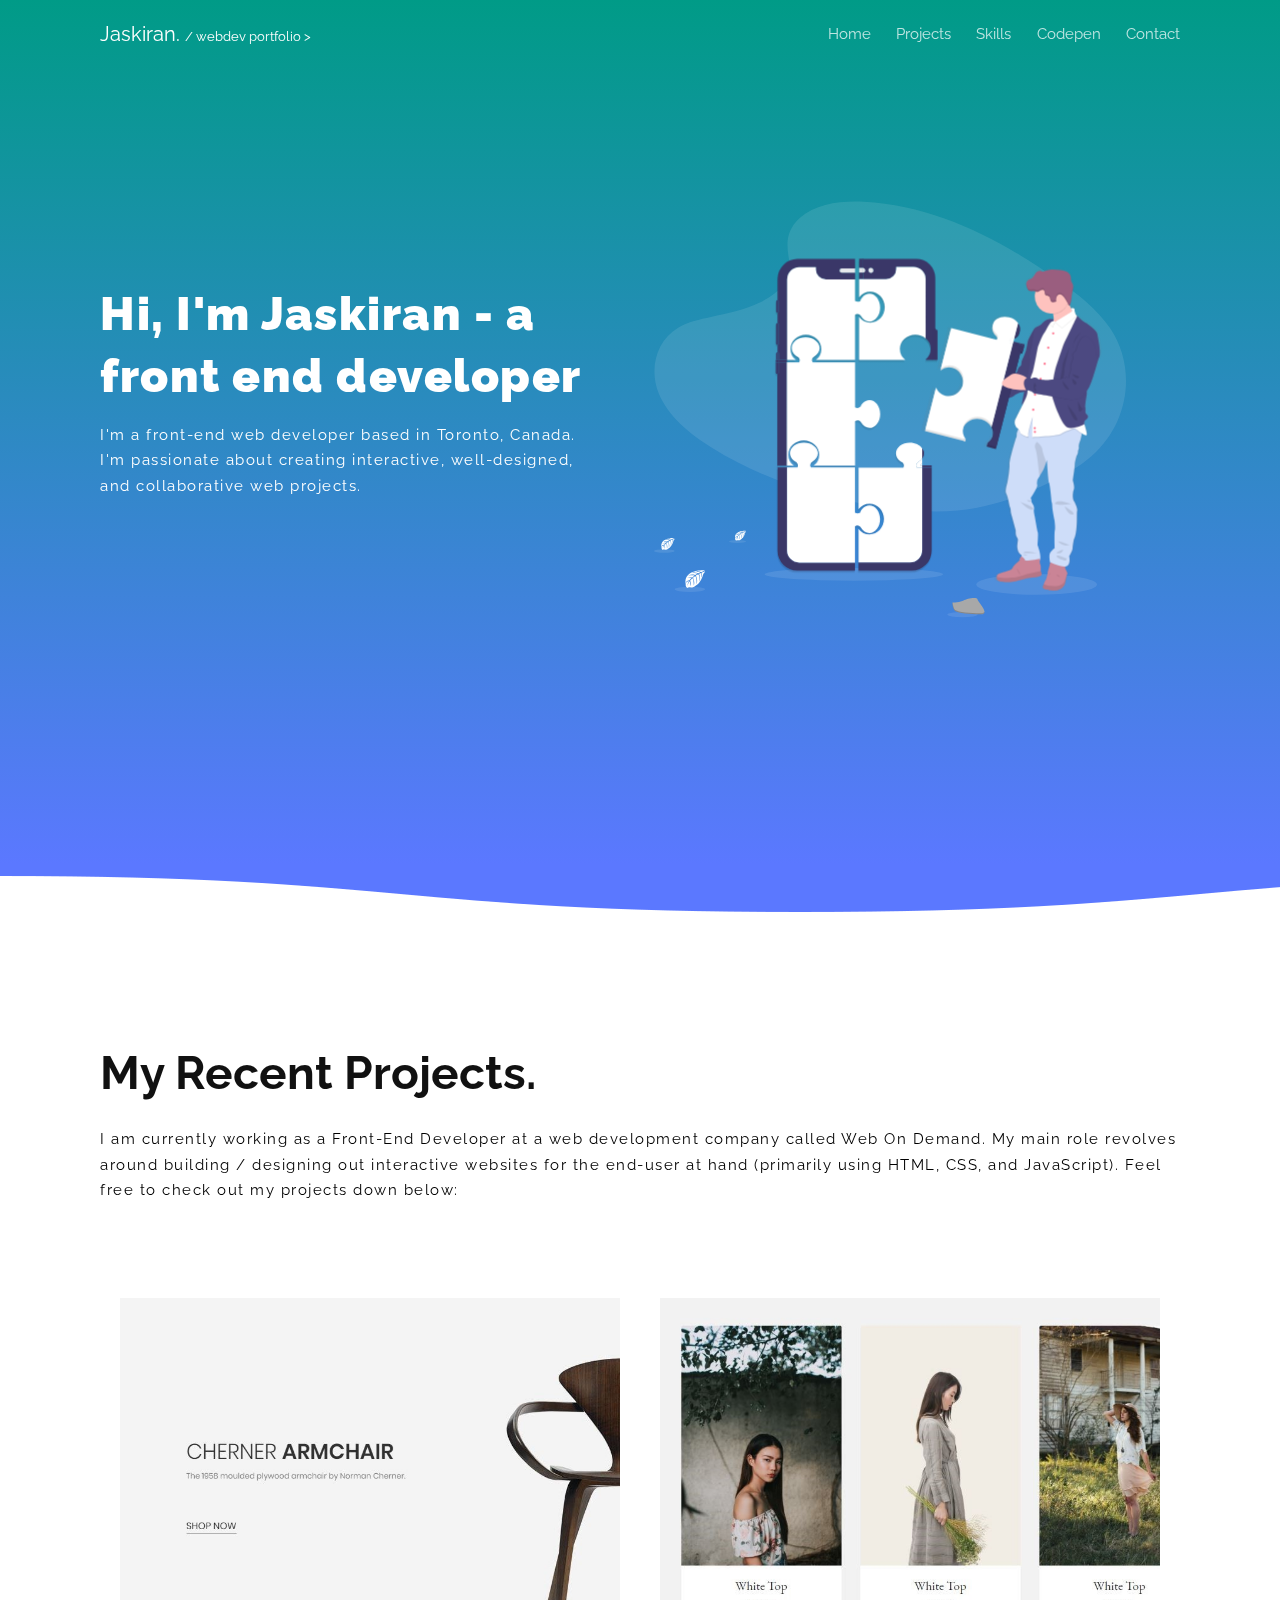
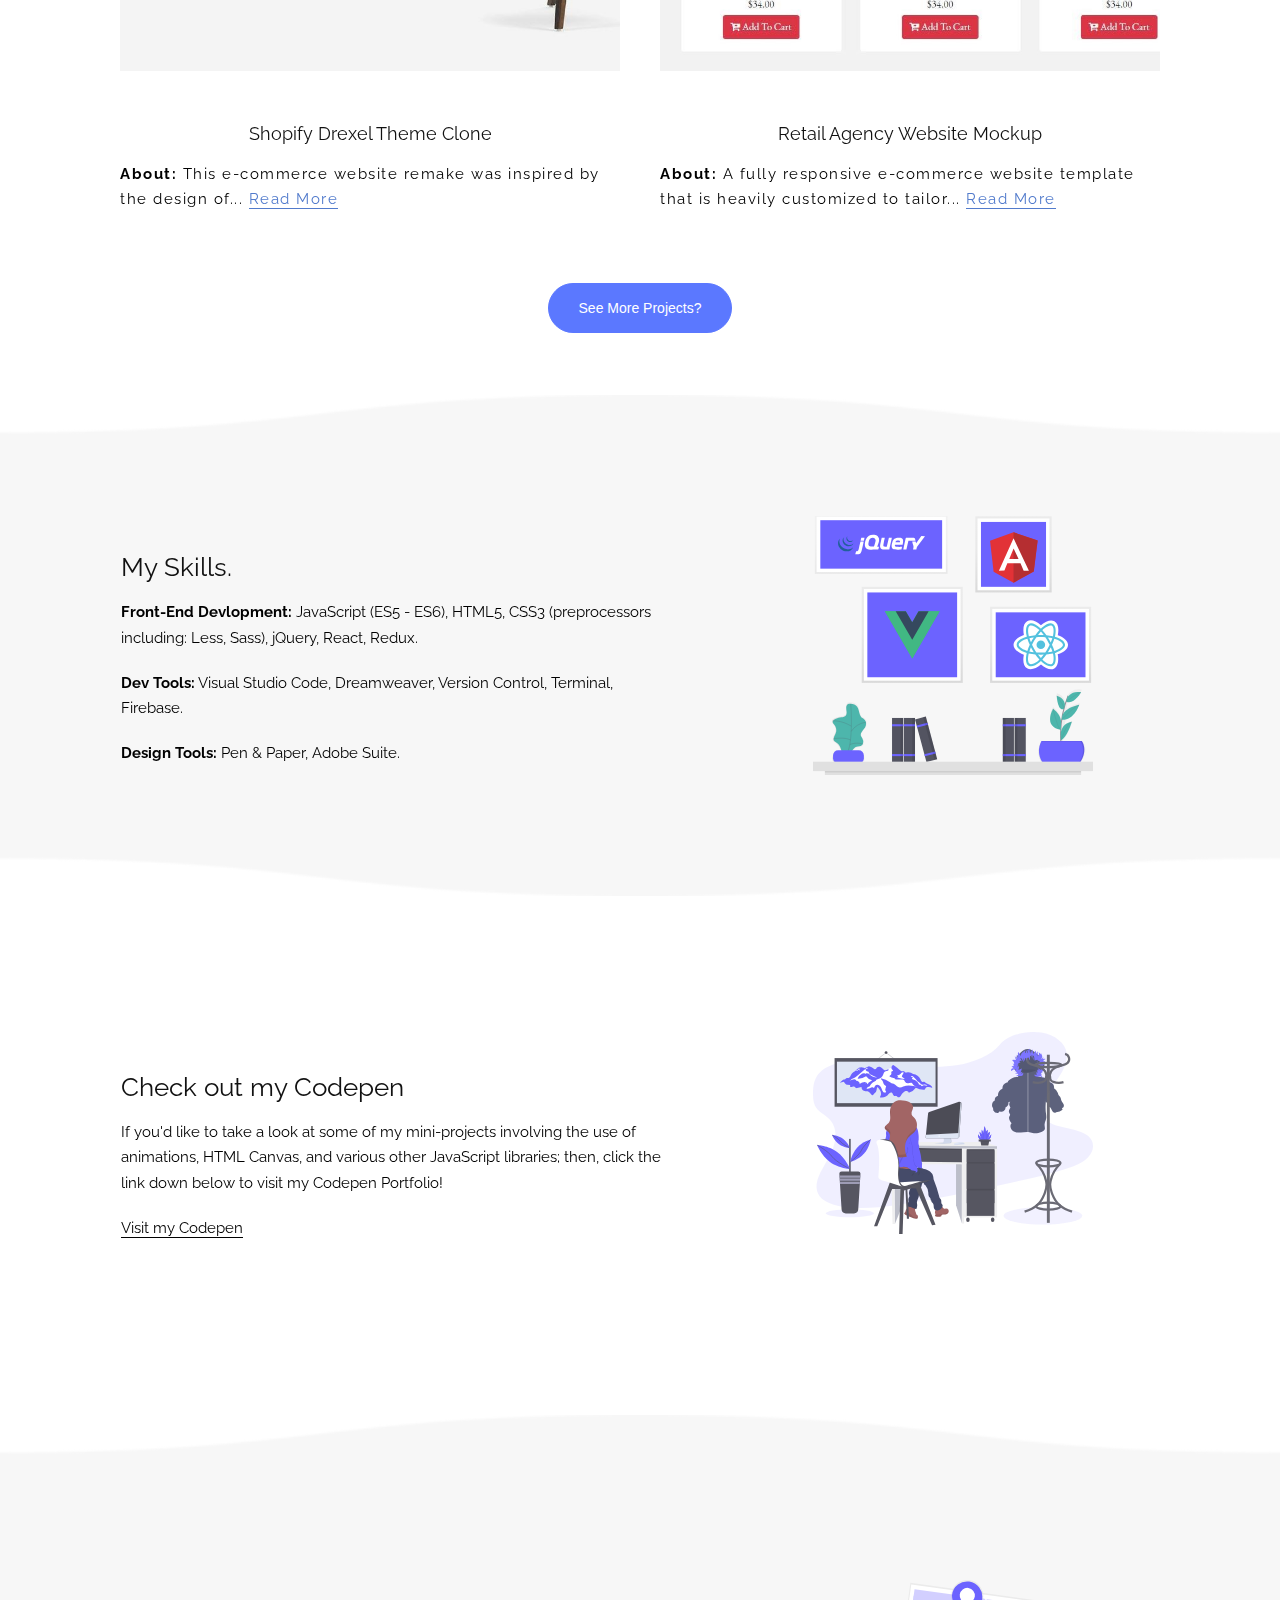
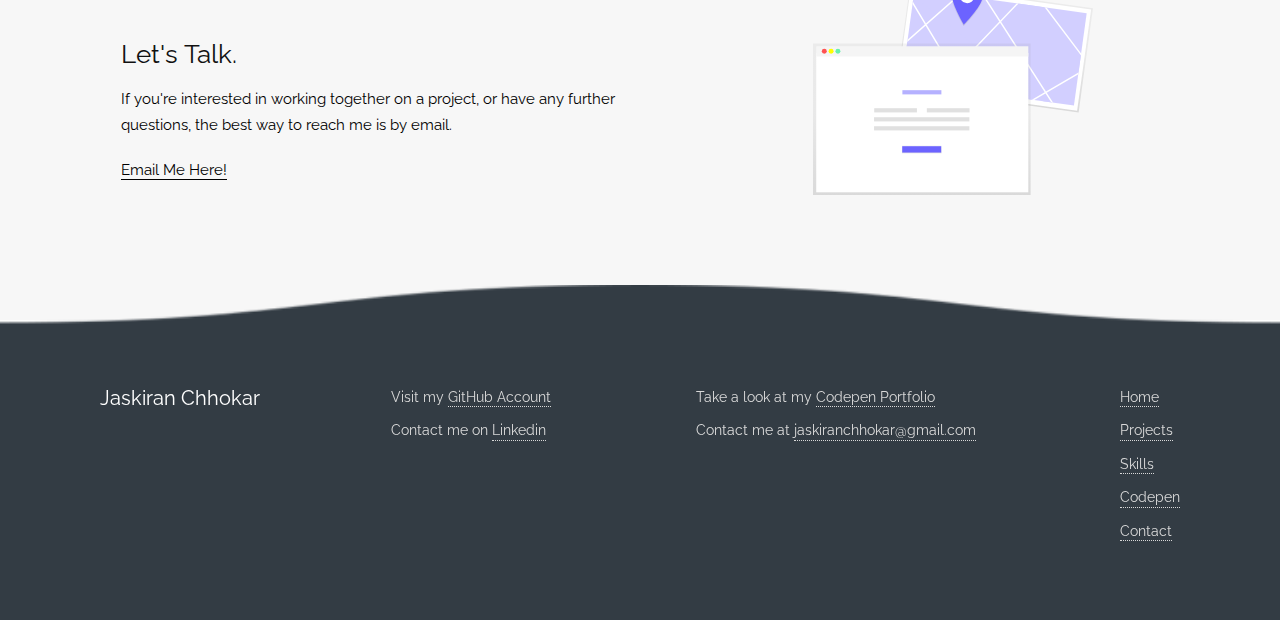
==== index.html @ 2ebe8c6a "Add projects links and cut down content" ====
<!DOCTYPE html>
<html lang='en'>

<head>
	<meta class="utf-8">
	<meta name="viewport" content="width=device-width, initial-scale=1, maximum-scale=1">
	<title>Jaskiran's Front End Portfolio</title>
	<link rel="stylesheet" href="https://use.fontawesome.com/releases/v5.7.2/css/all.css" integrity="sha384-fnmOCqbTlWIlj8LyTjo7mOUStjsKC4pOpQbqyi7RrhN7udi9RwhKkMHpvLbHG9Sr"
	 crossorigin="anonymous">
	<link rel='stylesheet' href='css/style.css' />
</head>

<body>
	<!-- navbar -->
	<div class="navbar navbar--extended">
		<nav class="nav-mobile"></nav>
		<div class="container">
			<div class="navbar-inner">
				<a href="index.html" class="logo">
					Jaskiran.
					<span class="span-header">/ webdev portfolio > </span>
				</a>
				<nav class="navbar-menu">
					<ul>
						<li>
							<a href="#home">Home</a>
						</li>
						<li>
							<a href="#portfolio">Projects</a>
						</li>
						<li>
							<a href="#skills">Skills</a>
						</li>
						<li>
							<a href="#codepen">Codepen</a>
						</li>
						<li>
							<a href="#contact">Contact</a>
						</li>
					</ul>
				</nav>
				<div class="navbar-menu-mob">
					<a href="" id='toggle'>
						<svg role="img" xmlns="http://www.w3.org/2000/svg" viewBox="0 0 448 512">
							<path fill="currentColor" d="M16 132h416c8.837 0 16-7.163 16-16V76c0-8.837-7.163-16-16-16H16C7.163 60 0 67.163 0 76v40c0 8.837 7.163 16 16 16zm0 160h416c8.837 0 16-7.163 16-16v-40c0-8.837-7.163-16-16-16H16c-8.837 0-16 7.163-16 16v40c0 8.837 7.163 16 16 16zm0 160h416c8.837 0 16-7.163 16-16v-40c0-8.837-7.163-16-16-16H16c-8.837 0-16 7.163-16 16v40c0 8.837 7.163 16 16 16z"
							 class=""></path>
						</svg>
					</a>
				</div>
			</div>
		</div>
	</div>
	<!-- header section -->
	<div class="header">
		<div class="waves">
			<div class="wave"></div>
			<div class="wave"></div>
		</div>
		<div id="home" class="about">
			<div class="about-inner">
				<div class="container">
					<div class="content">
						<div class="content-inner" id='navConverter'>
							<h1 id="promo-header" class="about-title">
								<strong>Hi, I'm Jaskiran - a front end developer</strong>
							</h1>
							<p class="about-text">I'm a front-end web developer based in Toronto, Canada. I'm passionate about creating interactive, well-designed,
								and collaborative web projects.
							</p>
							<a href="https://www.linkedin.com/in/jaskiranchhokar/" target="_blank">
								<i class="fab fa-linkedin-in fa-2x linkedin-icon"></i>
							</a>
							<a href="https://github.com/jaskiran-chhokar" target="_blank">
								<i class="fab fa-github fa-2x github-icon"></i>
							</a>
						</div>

						<div id="promo-svg" class="content-inner" style="width: 500px;">
							<svg xmlns="http://www.w3.org/2000/svg" xmlns:xlink="http://www.w3.org/1999/xlink" id="1084a417-9858-42b6-ae26-d97e116abc6c"
							 data-name="Layer 1" width="929.68" height="818.68" viewBox="0 0 929.68 818.68">
								<defs>
									<linearGradient id="ba601b76-5571-4ce0-804a-19bf8cc9a6f6" x1="848.51" y1="309.8" x2="848.51" y2="277.87" gradientUnits="userSpaceOnUse">
										<stop offset="0" stop-color="gray" stop-opacity="0.25" />
										<stop offset="0.54" stop-color="gray" stop-opacity="0.12" />
										<stop offset="1" stop-color="gray" stop-opacity="0.1" />
									</linearGradient>
									<linearGradient id="c11e9009-8f69-4c13-bf2f-5e6c7aa88e08" x1="839.07" y1="807.44" x2="839.07" y2="171.94" xlink:href="#ba601b76-5571-4ce0-804a-19bf8cc9a6f6"
									/>
								</defs>
								<ellipse cx="753.62" cy="754.32" rx="118.88" ry="20.45" fill="#ffffff" opacity="0.1" />
								<ellipse cx="393.68" cy="734.32" rx="176" ry="12.45" fill="#ffffff" opacity="0.1" />
								<path d="M422.79,72.67c31.52-28.09,81-33.81,126-31.57,141.44,7,269.11,75.31,379.55,152.54,40,28,79.34,58.09,105.29,96.6,52.83,78.38,37.16,187-36.3,251.53-25,22-55.29,38.81-86.4,53.74-55.3,26.55-115,47.86-177.74,53.92-44.76,4.33-90.08.81-134.58-5.22C474.29,627.35,352.26,590.06,250,526.27c-44.86-28-87.15-62.76-105.64-108s-6.65-102.62,39.15-129.41c19-11.08,41.6-16.08,63.78-20.78,32.64-6.92,65.81-13.74,95.27-27.8C373,225.74,409,197.65,403,165.51,396.5,131,391.31,100.72,422.79,72.67Z"
								 transform="translate(-135.16 -40.66)" fill="#ffffff" opacity="0.1" />
								<line x1="164" y1="176.91" x2="156.47" y2="176.91" fill="#ffffff" />
								<g opacity="0.1">
									<path d="M541.81,687c3.84,6.53,9.86,10.74,16.64,10.74,11.58,0,21-12.27,21-27.42S570,643,558.45,643c-5.45,0-10.42,2.72-14.15,7.19a27.09,27.09,0,0,0-3.57,5.59l-.2,1.19s-4.47,3.82-10.56.31V568.46H443.25a7,7,0,0,1-1.05-6.54,8.36,8.36,0,0,1,3.91-4.77c6.53-3.84,10.75-9.86,10.75-16.64,0-11.58-12.28-21-27.42-21s-27.42,9.39-27.42,21c0,5.45,2.73,10.43,7.2,14.16a27.25,27.25,0,0,0,5.58,3.56l.12.2a8.53,8.53,0,0,1,1.67,10H377.48V732.91a39,39,0,0,0,39,39H530V684.63a6.91,6.91,0,0,1,7.07-1.5A8.28,8.28,0,0,1,541.81,687Z"
									 transform="translate(-135.16 -40.66)" />
									<path d="M395.86,565h13.58a27.41,27.41,0,0,1-10.71-21.51c0-15.59,13.6-28.22,30.37-28.22s30.38,12.63,30.38,28.22A27.41,27.41,0,0,1,448.77,565h81.4V477.37a7,7,0,0,1,7.07-1.5,8.33,8.33,0,0,1,4.78,3.91c3.83,6.53,9.85,10.74,16.64,10.74,11.58,0,21-12.27,21-27.41s-9.38-27.42-21-27.42c-5.46,0-10.43,2.73-14.16,7.19a27.63,27.63,0,0,0-3.57,5.59l-.19.12A8.54,8.54,0,0,1,530.17,450V361.2H446.68a7,7,0,0,1-1.05-6.54,8.31,8.31,0,0,1,3.91-4.77c6.53-3.83,10.74-9.86,10.74-16.64,0-11.58-12.27-21-27.41-21s-27.42,9.39-27.42,21c0,5.46,2.73,10.43,7.19,14.16a27.63,27.63,0,0,0,5.59,3.57l.12.19a8.53,8.53,0,0,1,1.67,10H395.86v-4.5H413.7A27.4,27.4,0,0,1,403,335.2c0-15.59,13.6-28.23,30.38-28.23s30.37,12.64,30.37,28.23A27.4,27.4,0,0,1,453,356.7h77.1V268a6.94,6.94,0,0,1,7.08-1.5,8.34,8.34,0,0,1,4.77,3.91c3.83,6.53,9.86,10.74,16.64,10.74,11.58,0,21-12.27,21-27.42s-9.38-27.41-21-27.41c-5.46,0-10.43,2.72-14.16,7.19a27.09,27.09,0,0,0-3.57,5.59l-.19,1.19s-4.47,3.82-10.57.31V157.87H416.63a39,39,0,0,0-39,39v42.22h-.59a2.29,2.29,0,0,0-2.29,2.29v20a2.3,2.3,0,0,0,2.29,2.29h.59v20.42h-.77a2.3,2.3,0,0,0-2.3,2.29v38.19a2.3,2.3,0,0,0,2.3,2.29h.77v15H377a2.29,2.29,0,0,0-2.29,2.29v12.3h-.5v25.92a2.28,2.28,0,0,0,2.29,2.29h.68V565Z"
									 transform="translate(-135.16 -40.66)" />
									<path d="M692.59,299.5a2.3,2.3,0,0,0-2.29-2.3h-1.38v-2.51h-.75V194.94a37.49,37.49,0,0,0-37.5-37.5H538.17v76a27.75,27.75,0,0,1,22-11.05c15.71,0,28.45,13.61,28.45,30.39s-12.74,30.39-28.45,30.39a27.73,27.73,0,0,1-22-11.05v84.33h91a27.47,27.47,0,0,1-10.69-21.53c0-15.61,13.57-28.26,30.32-28.26A31.45,31.45,0,0,1,669.17,314a26.72,26.72,0,0,1,0,41.75v.67h19.75v-.07h3.67Z"
									 transform="translate(-135.16 -40.66)" />
									<path d="M662.38,560.51v-10h0a19,19,0,0,0,1.13-1.87,16.66,16.66,0,0,0,2.06-7.95,16.37,16.37,0,0,0-.94-5.44,18,18,0,0,0-2.25-4.38h0c-4.61-6.63-13.72-11.15-24.22-11.15-15.15,0-27.42,9.39-27.42,21,0,5.46,2.73,10.43,7.19,14.16a27.63,27.63,0,0,0,5.59,3.57l.12.19a8.54,8.54,0,0,1,1.67,10H537.09v82a27.41,27.41,0,0,1,21.77-11c15.59,0,28.22,13.6,28.22,30.37s-12.63,30.38-28.22,30.38a27.41,27.41,0,0,1-21.77-11v66.19H638.32a24.06,24.06,0,0,0,24.06-24V568.67h0v162.8a24.06,24.06,0,0,1-24.06,24.06H537.09v16h105a39,39,0,0,0,39-39V568.67h0v-4.3H662.38Z"
									 transform="translate(-135.16 -40.66)" />
								</g>
								<path d="M421.25,751.86a24.06,24.06,0,0,1-24.06-24.06V564.46H378.48V728.91a39,39,0,0,0,39,39H531v-16Z" transform="translate(-135.16 -40.66)"
								 fill="#3a3768" />
								<path d="M538,679.13a8.28,8.28,0,0,1,4.77,3.91c3.84,6.53,9.86,10.74,16.64,10.74,11.58,0,21-12.27,21-27.42S571,639,559.45,639c-5.45,0-10.42,2.72-14.15,7.19a27.09,27.09,0,0,0-3.57,5.59l-.2,1.19s-4.47,3.82-10.56.31V564.46H444.25a7,7,0,0,1-1.05-6.54,8.36,8.36,0,0,1,3.91-4.77c6.53-3.84,10.75-9.86,10.75-16.64,0-11.58-12.28-21-27.42-21s-27.42,9.39-27.42,21c0,5.45,2.73,10.43,7.2,14.16a27.25,27.25,0,0,0,5.58,3.56l.12.2a8.53,8.53,0,0,1,1.67,10h-20.4V727.8a24.06,24.06,0,0,0,24.06,24.06H531V680.63A6.91,6.91,0,0,1,538,679.13Z"
								 transform="translate(-135.16 -40.66)" fill="#ffffff" />
								<rect x="240.02" y="311.71" width="2.97" height="4.84" fill="#3a3768" />
								<rect x="245.47" y="311.71" width="16.23" height="4.84" fill="#3a3768" />
								<rect x="242.99" y="311.71" width="2.48" height="4.84" fill="#3a3768" />
								<path d="M537.09,566.33" transform="translate(-135.16 -40.66)" fill="#ffffff" />
								<path d="M377.47,380.58h.68V357.2h-3v21.09A2.28,2.28,0,0,0,377.47,380.58Z" transform="translate(-135.16 -40.66)" fill="#3a3768"
								/>
								<path d="M396.86,357.2H380.63v21.09a2.29,2.29,0,0,1-2.3,2.29h-.18V561h18.71Z" transform="translate(-135.16 -40.66)" fill="#3a3768"
								/>
								<path d="M378.15,380.58h.18a2.29,2.29,0,0,0,2.3-2.29V357.2h-2.48Z" transform="translate(-135.16 -40.66)" fill="#3a3768" />
								<path d="M399.73,539.45c0-15.59,13.6-28.22,30.37-28.22s30.38,12.63,30.38,28.22A27.41,27.41,0,0,1,449.77,561h81.4V473.37a7,7,0,0,1,7.07-1.5,8.33,8.33,0,0,1,4.78,3.91c3.83,6.53,9.85,10.74,16.64,10.74,11.58,0,21-12.27,21-27.41s-9.38-27.42-21-27.42c-5.46,0-10.43,2.73-14.16,7.19a27.63,27.63,0,0,0-3.57,5.59l-.19.12A8.54,8.54,0,0,1,531.17,446V357.2H447.68a7,7,0,0,1-1.05-6.54,8.31,8.31,0,0,1,3.91-4.77c6.53-3.83,10.74-9.86,10.74-16.64,0-11.58-12.27-21-27.41-21s-27.42,9.39-27.42,21c0,5.46,2.73,10.43,7.19,14.16a27.63,27.63,0,0,0,5.59,3.57l.12.19a8.53,8.53,0,0,1,1.67,10H396.86V561h13.58A27.41,27.41,0,0,1,399.73,539.45Z"
								 transform="translate(-135.16 -40.66)" fill="#ffffff" />
								<path d="M381.13,339.74a2.29,2.29,0,0,0-2.3-2.29h-.18v14.92h2.48Z" transform="translate(-135.16 -40.66)" fill="#3a3768" />
								<path d="M378.56,235.07h-.5a2.29,2.29,0,0,0-2.29,2.29v20a2.3,2.3,0,0,0,2.29,2.29h.59V235.08Z" transform="translate(-135.16 -40.66)"
								 fill="#3a3768" />
								<path d="M377.88,280.05a2.3,2.3,0,0,0-2.3,2.29v38.19a2.3,2.3,0,0,0,2.3,2.29h.77V280.05Z" transform="translate(-135.16 -40.66)"
								 fill="#3a3768" />
								<path d="M378.65,337.78H378a2.29,2.29,0,0,0-2.29,2.29V352.7h3Z" transform="translate(-135.16 -40.66)" fill="#3a3768" />
								<path d="M378.65,192.86v42.22a2.28,2.28,0,0,1,2.2,2.28v20a2.29,2.29,0,0,1-2.2,2.28v20.42H379a2.29,2.29,0,0,1,2.29,2.29v38.19a2.29,2.29,0,0,1-2.29,2.29h-.37v15h.18a2.3,2.3,0,0,1,2.3,2.29V352.7h16.23V194a24.06,24.06,0,0,1,24.05-24.06H454v4.18a19.81,19.81,0,0,0,19.81,19.81h57.37V180.85H504.77A3.89,3.89,0,0,1,500.9,177v-.84a3.88,3.88,0,0,1,3.87-3.87h26.36V153.87H417.63A39,39,0,0,0,378.65,192.86Z"
								 transform="translate(-135.16 -40.66)" fill="#3a3768" />
								<path d="M380.85,257.35v-20a2.28,2.28,0,0,0-2.2-2.28v24.55A2.29,2.29,0,0,0,380.85,257.35Z" transform="translate(-135.16 -40.66)"
								 fill="#3a3768" />
								<path d="M381.31,320.53V282.34a2.29,2.29,0,0,0-2.29-2.29h-.37v42.77H379A2.29,2.29,0,0,0,381.31,320.53Z" transform="translate(-135.16 -40.66)"
								 fill="#3a3768" />
								<path d="M404,331.2c0-15.59,13.6-28.23,30.38-28.23s30.37,12.64,30.37,28.23A27.4,27.4,0,0,1,454,352.7h77.1V264a6.94,6.94,0,0,1,7.08-1.5,8.34,8.34,0,0,1,4.77,3.91c3.83,6.53,9.86,10.74,16.64,10.74,11.58,0,21-12.27,21-27.42s-9.38-27.41-21-27.41c-5.46,0-10.43,2.72-14.16,7.19a27.09,27.09,0,0,0-3.57,5.59l-.19,1.19s-4.47,3.82-10.57.31V193.9H473.76A19.81,19.81,0,0,1,454,174.09v-4.18H421.41A24.06,24.06,0,0,0,397.36,194V352.7H414.7A27.4,27.4,0,0,1,404,331.2Z"
								 transform="translate(-135.16 -40.66)" fill="#ffffff" />
								<path d="M504.77,172.26a3.88,3.88,0,0,0-3.87,3.87V177a3.89,3.89,0,0,0,3.87,3.88h26.36v-8.59Z" transform="translate(-135.16 -40.66)"
								 fill="#e6e8ec" />
								<path d="M683.17,293.08v59.36h6.75V290.69h-3.65C684.56,290.69,683.17,291.76,683.17,293.08Z" transform="translate(-135.16 -40.66)"
								 fill="#3a3768" />
								<rect x="404.01" y="112.78" width="8" height="18" fill="#3a3768" />
								<rect x="404.01" y="139.78" width="8" height="13" fill="#3a3768" />
								<rect x="404.01" y="130.78" width="8" height="9" fill="#e6e8ec" />
								<path d="M691.3,293.2h-1.88v59.17h4.17V295.5A2.3,2.3,0,0,0,691.3,293.2Z" transform="translate(-135.16 -40.66)" fill="#3a3768"
								/>
								<path d="M547.16,171.44c2.13.48,4,4.36,4,4.36v.84s-1.88,3.87-4,3.8h0v13h45.19a19.82,19.82,0,0,0,19.81-19.82v-4.18h34a24.05,24.05,0,0,1,24,24.05V310a26.72,26.72,0,0,1,0,41.75v.67h14V293.73a.29.29,0,0,1,.3-.29h4.7V190.94a37.49,37.49,0,0,0-37.5-37.5H546.17v18Zm15.14-.09a4.87,4.87,0,1,1-4.87,4.87A4.87,4.87,0,0,1,562.3,171.35Z"
								 transform="translate(-135.16 -40.66)" fill="#3a3768" />
								<path d="M561.12,218.38c15.71,0,28.45,13.61,28.45,30.39s-12.74,30.39-28.45,30.39a27.73,27.73,0,0,1-22-11.05v84.33h91a27.47,27.47,0,0,1-10.69-21.53c0-15.61,13.57-28.26,30.32-28.26A31.45,31.45,0,0,1,670.17,310V193.49a24.05,24.05,0,0,0-24-24.05h-34v4.18a19.82,19.82,0,0,1-19.81,19.82H539.17v36A27.75,27.75,0,0,1,561.12,218.38Z"
								 transform="translate(-135.16 -40.66)" fill="#ffffff" />
								<path d="M547.16,180.44a4,4,0,0,0,4-3.8v-.84a5,5,0,0,0-4-4.36h-1v9Z" transform="translate(-135.16 -40.66)" fill="#e6e8ec"
								/>
								<circle cx="562.3" cy="176.22" r="4.87" transform="translate(-156.13 51.69) rotate(-9.22)" fill="#e6e8ec" />
								<path d="M663.38,556.51v-10a16.71,16.71,0,0,0,0-19.64Z" transform="translate(-135.16 -40.66)" fill="#3a3768" />
								<rect x="528.22" y="519.71" width="18.71" height="4.3" fill="#3a3768" />
								<path d="M655.83,553.35a8.34,8.34,0,0,0-3.91,4.77,7,7,0,0,0,1.05,6.55h10.41v-4.3h-4a30,30,0,0,0,4-3.86v-10A23.68,23.68,0,0,1,655.83,553.35Z"
								 transform="translate(-135.16 -40.66)" fill="#ffffff" />
								<path d="M659.36,560.37h4v-3.86A30,30,0,0,1,659.36,560.37Z" transform="translate(-135.16 -40.66)" fill="#ffffff" />
								<path d="M666.57,536.71a17.07,17.07,0,0,0-3.19-9.82v19.63A17.11,17.11,0,0,0,666.57,536.71Z" transform="translate(-135.16 -40.66)"
								 fill="#3a3768" />
								<path d="M682.09,564.67V728.58a39,39,0,0,1-39,39h-105v-16H639.32a24.06,24.06,0,0,0,24.06-24.06V564.67Z" transform="translate(-135.16 -40.66)"
								 fill="#3a3768" />
								<path d="M651.92,558.12a8.34,8.34,0,0,1,3.91-4.77,23.68,23.68,0,0,0,7.55-6.83V526.89c-4.61-6.63-13.72-11.15-24.22-11.15-15.15,0-27.42,9.39-27.42,21,0,5.46,2.73,10.43,7.19,14.16a27.63,27.63,0,0,0,5.59,3.57l.12.19a8.54,8.54,0,0,1,1.67,10H538.09v82a27.41,27.41,0,0,1,21.77-11c15.59,0,28.22,13.6,28.22,30.37s-12.63,30.38-28.22,30.38a27.41,27.41,0,0,1-21.77-11v66.19H639.32a24.06,24.06,0,0,0,24.06-24V564.67H653A7,7,0,0,1,651.92,558.12Z"
								 transform="translate(-135.16 -40.66)" fill="#ffffff" />
								<path d="M842.18,309.8c5.58-2.51,9.71-6.74,11.12-12.16a15.35,15.35,0,0,0,.38-2,17.83,17.83,0,0,0,.64-1.91c1.41-5.44-.14-11.07-3.82-15.88l-7.31,28h0Z"
								 transform="translate(-135.16 -40.66)" fill="url(#ba601b76-5571-4ce0-804a-19bf8cc9a6f6)" />
								<path d="M1010.92,299.29c-1.14-6.69-22.26-21.18-22.26-21.18s-9.33-5-14.27-10.78c-3.16-3.68-4.15-3.64-4.45-3.14a1.5,1.5,0,0,0-.68-.23c-.2-.14-.39-.27-.57-.42l0,0a1.35,1.35,0,0,0-.79-1.37c-.24-.14-.48-.32-.72-.49-1.6-2.69-2.17-6.5-2.36-9.82-.24-4.19-5-3.14-6.63-2.67-1.12-2.1-2.21-4.28-3.24-6.46a11.85,11.85,0,0,0,1.13-2.25c2.94-6.39,2.3-13.72,3.58-20.48.92-4.89,2.84-10,2.46-14.76,0-.11,0-.23,0-.35,0,0,0,.05,0,.07a12.65,12.65,0,0,0-.81-3.48c-.85-2.14-2.33-4-3-6.21-1.07-3.23-.39-6.79-1.28-10.06-1.11-4.14-4.61-7.34-8.57-9.17s-8.37-2.46-12.71-3c-10.85-1.36-22.38-2.17-32.28,2.39a5.8,5.8,0,0,1-3,.81,9.21,9.21,0,0,1-2.74-1.27c-2.66-1.32-6-.48-8.38,1.28s-4,4.3-5.57,6.76-3.29,5-5.75,6.61c-2.89,1.93-6.71,2.58-9,5.18a8.37,8.37,0,0,0-1.86,4.32s0-.05,0-.07a5.46,5.46,0,0,0,0,.57c0,.15,0,.31,0,.46s0,.25,0,.37c0,.43,0,.85,0,1.27a27.3,27.3,0,0,0,1.93,7.1,9.88,9.88,0,0,0,2.62,4.46c3.48,2.83,9,.16,13.2,1.74.37.13.72.3,1.07.46,0,.16-.11.32-.16.49a33.19,33.19,0,0,0-1.35,9.41c0,18.78,15.59,34,34.82,34,.72,0,1.43,0,2.14-.08.1.37.21.75.3,1.11a36.87,36.87,0,0,1,1,12.72l-.21-1.86a9.22,9.22,0,0,0-1.45-.55,12.94,12.94,0,0,0-4.32-.66c-4.73-.06-11.85,1.84-19.45,11.06,0,0-9.7,5.39-12.55,6.69a1.34,1.34,0,0,0-.53.6l0,0S871.26,308,869.92,315.45s-3,16-3,16-3.24,9.66-5.33,13.94-4,8.36-4.18,10.22.76,5.94-3.24,8.54-5,9.66-5,9.66-2,1.88-4.83,4.26h-.1L854.69,338l1.87.47a2.4,2.4,0,0,0,2.46-.84,2.23,2.23,0,0,0,.41-.83l2.11-8.12.85-3.23.17-.66,1.23-4.71-4.16-1-4.87-1.21L841,314.4l1.2-4.6h0l1-3.9h0l6.29-24.14h0l1-3.89c-4-5.18-10.37-9.39-18.2-11.34-15.1-3.75-29.72,2.35-32.66,13.62a15.35,15.35,0,0,0-.39,2,14.59,14.59,0,0,0-.63,1.9,16.08,16.08,0,0,0-.4,6q.06.49.15,1a20.58,20.58,0,0,0,3.83,8.57,27.32,27.32,0,0,0,4.67,4.85l.07.22a9.13,9.13,0,0,1,1.31,4c0,.2,0,.41,0,.62a9.2,9.2,0,0,1-1.2,1.68l-92.26-22.93-1,3.89h0L693,371.8h0a30.12,30.12,0,0,1,9-4.75,29.32,29.32,0,0,1,3.9-1l.47-.08a27.87,27.87,0,0,1,11.18.46c11.66,2.9,19.72,12.83,21.22,24.51a29.81,29.81,0,0,1,.25,4.45,31.36,31.36,0,0,1-.6,5.65c-5,15.18-20.36,24.35-35.28,20.64a28,28,0,0,1-18.9-16.15l-1,3.9h0L661.8,491.38l81.71,20.32h0l.88-3.93.13,0a27.15,27.15,0,0,1-5.64-21.62c0-.13.08-.25.13-.38.1-.29.21-.57.32-.85a27.55,27.55,0,0,1,2-3.95c.4-.65.82-1.28,1.27-1.89q.42-.57.87-1.11a28.41,28.41,0,0,1,4.89-4.66l.58-.42c.66-.47,1.34-.92,2-1.34.41-.24.83-.48,1.25-.7a32.43,32.43,0,0,1,15.72-3.75,34.51,34.51,0,0,1,7.8,1A32.34,32.34,0,0,1,795,481.51a29.23,29.23,0,0,1,1.64,2.8,27.38,27.38,0,0,1,2.83,9.14,25.89,25.89,0,0,1-.2,7.65,27.22,27.22,0,0,1-10.58,13.69l-1,3.76.11,0-.15.11-1,3.75,18.66,4.64L831.74,426c7.13-.83,10.78-4,10.78-4.46s8.57-5.21,13.32-6.51c2.36-.64,5.09-1.1,7.26-1.56-2.56,12.71-5,25-4.78,25.72.07.28.53-.16,1.23-1.12a5.4,5.4,0,0,0-.09,1.12c0,.19.27.05.62-.34l-.05.24s-14.84,28.71-16,32,.28,11.71,4.85,14.5a9.78,9.78,0,0,1,2.34,2.07l-.54,1.07c-1.7,3.45-3.21,7.29-2.94,9.68a13.11,13.11,0,0,1-2,8.64s-12.85,39.71-12.56,51.14-4.57,36.51-4.57,36.51-5.28,16.16-2.14,20.76,6.71,24.67,6.71,24.67,2.43,4.6,2.28,8.5,2.29,11,2.29,11l8,28.84s-.86,7.67,2.14,13.1,2.71,3.76,1.28,13.24,1.72,18.25,6.85,21c2,1.08,2.1,2.73,1.48,4.34l0,0c-1.31-.51-2.4,2.2-3.05,4.39l-.66.63.44.11c-.28,1-.44,1.84-.44,1.84s-13.41,11.15-14.27,15.19-10.28,6.13-10.28,6.13-14.27,3.9-18,5.85a6.8,6.8,0,0,0-3.94,5.41,14.84,14.84,0,0,0,.52,5.46c1.42,5.71,21.4,6.27,31,4.74s29.39-7.11,29.39-7.11,20.84-2,27-4.46,1.28-8.92,1.28-8.92,0-.21,0-.6c.15-2.33.58-10.78-.9-13-1.11-1.72-1.08-6-.92-8.72,4.17-7.5-4.78-30-4.78-30s1.71-22,.57-25.22-6-30.52-6-30.52-3-12.4-1.85-14.49-.72-8.09-.72-8.09S877,632.1,877.44,630s-1.43-5.85-1.43-5.85,14.56-21.74,13.27-25.78.58-10.59.58-10.59,1.83-3.08,4-6.77c2.7-4.52,6-9.93,7.08-11.62,1.4-2.15,4.77-11.3,6.65-16.57.8-2.24,1.34-3.78,1.34-3.78s2.28,41,4.28,45.15,5,37.21,5,37.21a22.62,22.62,0,0,1,1.43,9.2c-.28,5.15,4.57,27.59,4.57,27.59s2.14,15.88.71,20.06-.28,35-.28,35-7.85,6-9.85,10.59.28,17.14.28,17.14l.92.43a26.43,26.43,0,0,0-1.63,5.42c-.28,2.65-4.57,14.64-4.14,16.31s-1.85,6.83-2.14,9.47-3.85,6.55-4.14,7.95a34.11,34.11,0,0,1-1.57,3.67,35,35,0,0,0-1.85,5.66c-1.43,5.86,15.55,6.83,15.55,6.83,25.12,4.6,29.69-14.21,29.69-14.21s3.14-16.72,4.28-18a2,2,0,0,0,.19-1.59h0a21.2,21.2,0,0,0-3.62-7.87c-.8-.93-.85-3.32-.72-5.46a12.62,12.62,0,0,0,2.15-.4c10.13-2.92,6-19.79,6-19.79s6.85-11.14,6.85-15.46,2.43-17.56,2.43-17.56c8.71-15.61,5.28-53.51,6.71-56.58s-3-14.49-6.57-19.65-2.14-19.09,0-23.13-2.14-18-2.14-18,4.14-27,4-31.22,3.57-16.58,3.57-16.58,3.71-6.41,2.85-8.36,2.85-7,1.86-9.2.85-9.06,2.71-13.1c.95-2.07,2.13-7.77,3-12.84.1-.56.2-1.12.29-1.67,4.16,2.63,8,4.59,9.36,4.06,2.55-1-1.51-14-4.29-22.1.48-.36.68-.63.48-.75-1.71-1.12.19-6.14.19-6.14,10.09-5.94,6.66-10.4,3.43-13s-1.14-10-2.1-13,1.15-16.53,2.86-26.38a18.88,18.88,0,0,0-.05-6.46c1.83-2.79,3.72-5.71,5.38-8.41,5.7-9.29,17.88-53.51,17.88-53.51l-.08-.23c1.19-2.35,2.08-4.26,2.56-5.53C1018.91,335,1012.06,306,1010.92,299.29Zm-88.68-25.46.26-.12c0,.07,0,.14,0,.21Zm-181.84,233v0h0ZM866.87,748.18a4.57,4.57,0,0,1-1.81-.36Z"
								 transform="translate(-135.16 -40.66)" fill="url(#c11e9009-8f69-4c13-bf2f-5e6c7aa88e08)" />
								<path d="M761.15,425.89c8.23,3.12,27.36,3.46,35.86,3.46,2.58,0,4.18,0,4.18,0l5.45-11.1L801.19,409s-5-1.38-11.64-2.58c-9.8-1.76-23.21-3.14-29.6.82C749.23,413.87,750.43,421.82,761.15,425.89Z"
								 transform="translate(-135.16 -40.66)" fill="#fec2be" />
								<path d="M797,429.35c2.58,0,4.18,0,4.18,0l5.45-11.1L801.19,409s-5-1.38-11.64-2.58C794.94,410.38,807.9,419,797,429.35Z" transform="translate(-135.16 -40.66)"
								 opacity="0.1" />
								<path d="M887.27,293.12l-2.4-2.78s-12.39,19.6-13.69,27-3,15.9-3,15.9-3.14,9.62-5.18,13.87-3.88,8.32-4.06,10.17.74,5.92-3.15,8.51-4.8,9.62-4.8,9.62-14.06,13.68-21.46,14-28.66,4.07-27.92,7.77-8.87,5.91-12.76,6.84,25,12,8.14,26.26c0,0,10.72,2.22,11.83,4.8s12.39-1.47,12.39-1.47,2.41-5.74,10.73-6.11,12.57-4.07,12.57-4.62,8.32-5.18,13-6.47,10.72-1.85,10.91-3.15,27.74-120.19,27.74-120.19Z"
								 transform="translate(-135.16 -40.66)" fill="#4c4981" />
								<path d="M887.27,293.12l-2.4-2.78s-12.39,19.6-13.69,27-3,15.9-3,15.9-3.14,9.62-5.18,13.87-3.88,8.32-4.06,10.17.74,5.92-3.15,8.51-4.8,9.62-4.8,9.62-14.06,13.68-21.46,14-28.66,4.07-27.92,7.77-8.87,5.91-12.76,6.84,25,12,8.14,26.26c0,0,10.72,2.22,11.83,4.8s12.39-1.47,12.39-1.47,2.41-5.74,10.73-6.11,12.57-4.07,12.57-4.62,8.32-5.18,13-6.47,10.72-1.85,10.91-3.15,27.74-120.19,27.74-120.19Z"
								 transform="translate(-135.16 -40.66)" opacity="0.05" />
								<path d="M916.07,806.27c24.41,4.58,28.85-14.15,28.85-14.15s3.05-16.64,4.16-17.89a2,2,0,0,0,.19-1.58h0a21.77,21.77,0,0,0-3.52-7.84c-1.52-1.8-.28-9.29-.28-9.29l-28.29-7.21s-2.5,5.68-2.77,8.32-4.44,14.56-4,16.23-1.8,6.79-2.08,9.43-3.74,6.52-4,7.9a32.69,32.69,0,0,1-1.53,3.66,36.63,36.63,0,0,0-1.8,5.63C899.57,805.3,916.07,806.27,916.07,806.27Z"
								 transform="translate(-135.16 -40.66)" fill="#ca8496" />
								<path d="M916.07,806.27c24.41,4.58,28.85-14.15,28.85-14.15s3.05-16.64,4.16-17.89a2,2,0,0,0,.19-1.58l-5.88,16.84s-4.85,10.12-22.88,8.6c-10.26-.87-15.31-2.77-17.76-4.25a36.63,36.63,0,0,0-1.8,5.63C899.57,805.3,916.07,806.27,916.07,806.27Z"
								 transform="translate(-135.16 -40.66)" opacity="0.1" />
								<path d="M935.07,779.92s-6.1.14-6.52-4.85Z" transform="translate(-135.16 -40.66)" opacity="0.1" />
								<polygon points="610.15 467.07 614.02 468.06 613.17 471.99 609.58 471.08 610.15 467.07" fill="#ffffff" />
								<polygon points="610.15 467.07 614.02 468.06 613.17 471.99 609.58 471.08 610.15 467.07" opacity="0.1" />
								<rect x="859.2" y="325.56" width="4.84" height="4.17" transform="translate(196.38 1041.13) rotate(-75.72)" fill="#3a3768"
								/>
								<rect x="845.75" y="317.3" width="4.84" height="13.83" transform="translate(189.56 1025.51) rotate(-75.72)" fill="#3a3768"
								/>
								<rect x="854.81" y="324.08" width="4.84" height="4.89" transform="translate(194.15 1036.04) rotate(-75.72)" fill="#3a3768"
								/>
								<path d="M842.23,319.52c-.32.15-.63.31-.94.44l.78.2-1.2,4.69-5.93-1.51a7,7,0,0,1,.61-6.59,8.27,8.27,0,0,1,5-3.66,26,26,0,0,0,3.71-1.38Z"
								 transform="translate(-135.16 -40.66)" fill="#ffffff" />
								<path d="M856.38,339.77l1.81.47a2.29,2.29,0,0,0,2.79-1.66L863,330.5l-4-1Z" transform="translate(-135.16 -40.66)" fill="#3a3768"
								/>
								<path d="M855,299.61c-1.38,5.4-5.39,9.61-10.81,12.1l7.1-27.9C854.89,288.6,856.4,294.21,855,299.61Z" transform="translate(-135.16 -40.66)"
								 fill="#3a3768" />
								<path d="M853.86,339.13a2.29,2.29,0,0,1-1.65-2.78l2.06-8.09-13.4-3.41L800,485.39a26.66,26.66,0,0,1-8.71,34.22l-.95,3.74L808.47,528l47.91-188.19Z"
								 transform="translate(-135.16 -40.66)" fill="#3a3768" />
								<path d="M852.21,336.35a2.29,2.29,0,0,0,1.65,2.78l2.52.64,2.62-10.3-4.73-1.21Z" transform="translate(-135.16 -40.66)" fill="#3a3768"
								/>
								<path d="M835.54,316.75a8.35,8.35,0,0,1,5-3.66,26.64,26.64,0,0,0,3.7-1.38l7.11-27.9a31.79,31.79,0,0,0-17.69-11.28c-14.67-3.74-28.89,2.33-31.74,13.55-1.35,5.29.07,10.78,3.48,15.5a27,27,0,0,0,4.53,4.83l.07.22a8.54,8.54,0,0,1-.86,10.14l-89.66-22.83-20.23,79.48A27.44,27.44,0,0,1,723,368.08c15.11,3.85,24,20.15,19.86,36.4S723.16,430.8,708.05,427a27.43,27.43,0,0,1-18.37-16.07l-20.77,81.56,79.42,20.21a27.38,27.38,0,0,1-5.08-23.48c3.85-15.1,20.14-24,36.4-19.86A31.27,31.27,0,0,1,800,485.39l40.87-160.54L835,323.34A7,7,0,0,1,835.54,316.75Z"
								 transform="translate(-135.16 -40.66)" fill="#ffffff" />
								<path d="M842.06,320.16l.17-.64c-.31.15-.62.31-.94.45Z" transform="translate(-135.16 -40.66)" fill="#ffffff" />
								<g opacity="0.1">
									<path d="M860.19,324.78l-4.73-1.21-13.39-3.41h0l.17-.64h0l2-7.81a26,26,0,0,1-3.71,1.38,8.27,8.27,0,0,0-5,3.66,9.67,9.67,0,0,0-.74,1.58,9.59,9.59,0,0,1,.73-1.58,8.35,8.35,0,0,1,5-3.66,26.64,26.64,0,0,0,3.7-1.38l7.11-27.9a31.79,31.79,0,0,0-17.69-11.28c-14.67-3.74-28.89,2.33-31.74,13.55-1.35,5.29.07,10.78,3.48,15.5a27,27,0,0,0,4.53,4.83l.07.22a8.54,8.54,0,0,1-.86,10.14l-89.66-22.83-20.23,79.48A27.44,27.44,0,0,1,723,368.08c15.11,3.85,24,20.15,19.86,36.4S723.16,430.8,708.05,427a27.43,27.43,0,0,1-18.37-16.07l-20.77,81.56,79.42,20.21a27.38,27.38,0,0,1-5.08-23.48c3.85-15.1,20.14-24,36.4-19.86A31.27,31.27,0,0,1,800,485.39a26.66,26.66,0,0,1-8.71,34.22l-.95,3.74L808.47,528l47.91-188.19,1.81.47a2.29,2.29,0,0,0,2.79-1.66L863,330.5l1.19-4.69Zm-18.44-5c-.15.07-.3.15-.45.21h0Zm-6.8,3.59h0l5.93,1.51h0Z"
									 transform="translate(-135.16 -40.66)" />
									<path d="M855,299.61c1.37-5.4-.14-11-3.71-15.8l-7.1,27.9C849.64,309.22,853.65,305,855,299.61Z" transform="translate(-135.16 -40.66)"
									/>
								</g>
								<rect x="860.18" y="321.68" width="4.84" height="4.17" transform="translate(200.88 1039.17) rotate(-75.72)" fill="#3a3768"
								/>
								<rect x="846.73" y="313.42" width="4.84" height="13.83" transform="translate(194.06 1023.55) rotate(-75.72)" fill="#3a3768"
								/>
								<rect x="855.8" y="320.2" width="4.84" height="4.89" transform="translate(198.65 1034.07) rotate(-75.72)" fill="#3a3768"
								/>
								<path d="M843.22,315.64l-.94.45.77.19L841.86,321l-5.93-1.51a6.94,6.94,0,0,1,.6-6.59,8.32,8.32,0,0,1,5-3.66,25.87,25.87,0,0,0,3.7-1.38Z"
								 transform="translate(-135.16 -40.66)" fill="#ffffff" />
								<path d="M857.36,335.9l1.82.46A2.29,2.29,0,0,0,862,334.7l2.06-8.08-4-1Z" transform="translate(-135.16 -40.66)" fill="#3a3768"
								/>
								<path d="M856,295.74c-1.37,5.39-5.38,9.6-10.81,12.09l7.11-27.9C855.88,284.72,857.39,290.33,856,295.74Z" transform="translate(-135.16 -40.66)"
								 fill="#3a3768" />
								<path d="M854.85,335.26a2.29,2.29,0,0,1-1.65-2.79l2-8.08L841.86,321,801,481.52a26.62,26.62,0,0,1-8.71,34.21l-.95,3.74,18.14,4.62,47.9-188.19Z"
								 transform="translate(-135.16 -40.66)" fill="#3a3768" />
								<path d="M853.2,332.47a2.29,2.29,0,0,0,1.65,2.79l2.51.64L860,325.59l-4.74-1.2Z" transform="translate(-135.16 -40.66)" fill="#3a3768"
								/>
								<path d="M836.53,312.87a8.32,8.32,0,0,1,5-3.66,25.87,25.87,0,0,0,3.7-1.38l7.1-27.9a31.78,31.78,0,0,0-17.68-11.28c-14.68-3.73-28.89,2.33-31.75,13.56-1.34,5.28.07,10.77,3.49,15.49a27.06,27.06,0,0,0,4.53,4.84l.07.21a8.56,8.56,0,0,1-.86,10.14l-89.67-22.82L700.2,369.54A27.42,27.42,0,0,1,724,364.21c15.1,3.84,24,20.14,19.86,36.4S724.15,426.92,709,423.08A27.46,27.46,0,0,1,690.66,407L669.9,488.56l79.41,20.22a27.38,27.38,0,0,1-5.07-23.48c3.84-15.11,20.14-24,36.4-19.86A31.2,31.2,0,0,1,801,481.52L841.86,321l-5.93-1.51A7,7,0,0,1,836.53,312.87Z"
								 transform="translate(-135.16 -40.66)" fill="#ffffff" />
								<path d="M843.05,316.29l.16-.65c-.31.15-.62.31-.93.45Z" transform="translate(-135.16 -40.66)" fill="#ffffff" />
								<path d="M829,616c3,4.57,6.52,24.55,6.52,24.55s2.36,4.57,2.22,8.46,2.22,11,2.22,11l7.77,28.71s-.84,7.63,2.08,13,2.63,3.74,1.25,13.17,1.66,18.17,6.65,21-2.22,9.29-2.22,9.29,31.9,8.6,38.56,3.33-3.47-31.35-3.47-31.35,1.67-21.91.56-25.1-5.83-30.37-5.83-30.37-2.91-12.35-1.8-14.43-.69-8-.69-8-4.72-6.66-4.3-8.74-1.39-5.82-1.39-5.82S891.25,603,890,598.93s.55-10.54.55-10.54l3.94-6.74c2.63-4.5,5.81-9.89,6.88-11.57,1.36-2.14,4.64-11.24,6.47-16.49l1.3-3.76s2.22,40.78,4.16,44.94,4.85,37,4.85,37a23,23,0,0,1,1.39,9.15c-.28,5.13,4.44,27.46,4.44,27.46s2.08,15.81.69,20-.28,34.82-.28,34.82-7.63,6-9.57,10.54.28,17,.28,17,22.19,11.1,32,8.19,5.82-19.7,5.82-19.7,6.66-11.09,6.66-15.39S962,706.41,962,706.41c8.46-15.53,5.13-53.25,6.52-56.3s-2.92-14.43-6.38-19.56-2.08-19,0-23S960,589.64,960,589.64s4-26.91,3.88-31.07,3.47-16.5,3.47-16.5,3.6-6.38,2.77-8.33,2.77-6.93,1.8-9.15.84-9,2.64-13c.92-2.06,2.07-7.74,3-12.77.85-4.79,1.48-9,1.48-9l-22.89-18.45-57.14-15-21.49-6.93-20.95,33a83.89,83.89,0,0,0-4.07,7.43c-1.65,3.43-3.12,7.25-2.86,9.63a13.31,13.31,0,0,1-1.94,8.6s-12.49,39.52-12.21,50.9-4.44,36.33-4.44,36.33S825.92,611.41,829,616Z"
								 transform="translate(-135.16 -40.66)" fill="#ceddf9" />
								<path d="M913.46,294.5c.88-.36,61.21-25.28,52.9-30.23-4.93-2.94-11-15.4-15.16-25.15-2.9-6.81-4.87-12.3-4.87-12.3s-48.42-8.6-31.09,21.08a55,55,0,0,1,6.11,14.62C926.29,282.74,913.86,294.13,913.46,294.5Z"
								 transform="translate(-135.16 -40.66)" fill="#fec2be" />
								<path d="M915.24,247.9a55,55,0,0,1,6.11,14.62,33.81,33.81,0,0,0,28.59-20.09,32.2,32.2,0,0,0,1.26-3.31c-2.9-6.81-4.87-12.3-4.87-12.3S897.91,218.22,915.24,247.9Z"
								 transform="translate(-135.16 -40.66)" opacity="0.1" />
								<path d="M885.14,227.65a33.83,33.83,0,1,0,1.32-9.37A33.84,33.84,0,0,0,885.14,227.65Z" transform="translate(-135.16 -40.66)"
								 fill="#fec2be" />
								<path d="M852.5,489.86c3.54,3.22,4.9,9.35,4.9,9.35s16.65,11.37,15.54,4.16,8.6-36.34,8.6-36.34l-1.11,39.67s53.25-2.5,57.14-6.38S964.2,489,964.2,489s7,5.59,13.36,9.83c.85-4.79,1.48-9,1.48-9l-22.89-18.45-57.14-15-21.49-6.93-20.95,33A83.89,83.89,0,0,0,852.5,489.86Z"
								 transform="translate(-135.16 -40.66)" opacity="0.1" />
								<path d="M850.75,486.73c4.44,2.77,6.1,10.26,6.1,10.26s16.64,11.37,15.53,4.16,8.6-36.34,8.6-36.34l-1.11,39.67S933.13,502,937,498.1s26.63-11.37,26.63-11.37,19.7,15.81,23.3,14.42-6.38-28.29-6.38-28.29L970.3,315.31s2.77-46.88-1.39-48.55a6,6,0,0,1-1.75-1.09c-2.74-2.46-3.56-7.46-3.8-11.66-.27-5-6.93-2.5-6.93-2.5l3.88,5-34.37,20.9-.3.18a38,38,0,0,0-4.13-1.87c-3-1.17-7.09-2.27-9.74-1.18a9.42,9.42,0,0,0-3.64,3.28,41.22,41.22,0,0,0-4.68,9.48L891,308.37s-6.38,28-6.38,29.13-1.94,26.63-4.16,29.4-4.44,16.64-3.61,20.8-1.39,19.7-1.39,19.7c-9.15,7.49-13.86,33-13.86,33S847.14,469,846,472.3,846.31,484,850.75,486.73Z"
								 transform="translate(-135.16 -40.66)" fill="#fff" />
								<path d="M925.94,278.51c3.37,5,13.11,12,13.11,12l28.11-23.75c-2.74-2.46-3.56-7.46-3.8-11.67-.27-5-6.93-2.49-6.93-2.49l.81,1a4.48,4.48,0,0,1-1.21,6.57Z"
								 transform="translate(-135.16 -40.66)" opacity="0.1" />
								<path d="M925.94,277.4c3.37,5,13.11,12,13.11,12l28.11-23.75c-2.74-2.46-3.56-7.46-3.8-11.66-.27-5-6.93-2.5-6.93-2.5l.81,1a4.47,4.47,0,0,1-1.21,6.56Z"
								 transform="translate(-135.16 -40.66)" fill="#fff" />
								<path d="M912.94,281.14c3.63,4.34,8.78,9.27,8.54,6.8s3.07-7.92,5.18-10.36a15.35,15.35,0,0,0-10.08.28A9.34,9.34,0,0,0,912.94,281.14Z"
								 transform="translate(-135.16 -40.66)" opacity="0.1" />
								<path d="M912.39,279.47c3.63,4.35,8.77,9.27,8.53,6.81s2.73-6.47,4.84-8.91c-3-1.17-7.08-2.27-9.74-1.17A9.3,9.3,0,0,0,912.39,279.47Z"
								 transform="translate(-135.16 -40.66)" fill="#fff" />
								<circle cx="786.32" cy="259.67" r="2.22" fill="#ff718d" />
								<circle cx="769.49" cy="319.58" r="2.22" fill="#ff718d" />
								<circle cx="750.45" cy="380.24" r="2.22" fill="#ff718d" />
								<circle cx="749.89" cy="446.25" r="2.22" fill="#ff718d" />
								<circle cx="776.52" cy="287.96" r="2.22" fill="#ff718d" />
								<circle cx="761.54" cy="349.54" r="2.22" fill="#ff718d" />
								<circle cx="746.93" cy="410.01" r="2.22" fill="#ff718d" />
								<circle cx="750.26" cy="453.65" r="2.22" fill="#ff718d" />
								<path d="M967.16,267s-.37-3.33,4.43,2.41,13.87,10.72,13.87,10.72,20.53,14.43,21.64,21.08,7.76,35.51,4.25,45.12S981,402,981,402s7,8.33,5.37,18.13-3.7,23.3-2.78,26.26-1.11,10.35,2,12.94,6.47,7-3.33,12.94c0,0-1.85,5-.19,6.11s-24.59,12.57-35,6.47-29-54.92-29.4-65.83,5.73-47,9.06-55.48,13.32-41.61,17.57-49S967.16,267,967.16,267Z"
								 transform="translate(-135.16 -40.66)" opacity="0.1" />
								<path d="M968.26,267s-.37-3.33,4.44,2.41,13.87,10.72,13.87,10.72,20.53,14.43,21.64,21.08,7.76,35.51,4.25,45.12S982.13,402,982.13,402s7,8.33,5.37,18.13-3.7,23.3-2.78,26.26-1.11,10.35,2,12.94,6.47,7-3.33,12.94c0,0-1.85,5-.19,6.11s-24.59,12.57-35,6.47-29-54.92-29.4-65.83,5.73-47,9.06-55.48,13.32-41.61,17.57-49S968.26,267,968.26,267Z"
								 transform="translate(-135.16 -40.66)" fill="#4c4981" />
								<path d="M975.66,298.48s-15.9,17.57-15.35,29.22C960.31,327.7,960.13,308.83,975.66,298.48Z" transform="translate(-135.16 -40.66)"
								 opacity="0.1" />
								<path d="M953.66,327.33c0,.55-10.73,40.49-10.17,45.49s-3.15,19.78-3.15,19.78l-5-1.29s3.88-20.53,4.62-28.11S953.66,327.33,953.66,327.33Z"
								 transform="translate(-135.16 -40.66)" opacity="0.1" />
								<path d="M949.4,441.24c.37.55,25.34,28.84,18.31,30.88S949.4,441.24,949.4,441.24Z" transform="translate(-135.16 -40.66)" opacity="0.1"
								/>
								<path d="M969.93,434c.55.37,10,20.34,11.09,15s-8.13,14.61-9.61-.18Z" transform="translate(-135.16 -40.66)" opacity="0.1"
								/>
								<path d="M922,273.33s-10.31-6.29-23.26,9.8c0,0-9.43,5.36-12.2,6.66s-5.92,35.69-5.92,35.69-6.1,14.79-4.44,23.3-4.8,37.72-4.8,37.72S860.64,439,861,440.5s10.91-16.46,10.73-25.34,8.87-36.61,10.17-38.28,10.17-49.18,10.17-49.18,7.21-20.16,11.83-26.82,10.36-19.23,12.76-21.45a24.44,24.44,0,0,1,5.73-3.7Z"
								 transform="translate(-135.16 -40.66)" opacity="0.1" />
								<path d="M922.13,273.33s-11.56-6.29-24.5,9.8c0,0-9.44,5.36-12.21,6.66s-5.92,35.69-5.92,35.69-6.1,14.79-4.44,23.3-4.8,37.72-4.8,37.72-10.73,52.52-10.36,54,10.91-16.46,10.73-25.34,8.87-36.61,10.17-38.28S891,327.7,891,327.7s7.21-20.16,11.83-26.82,10.36-19.23,12.76-21.45,6.84-3.7,6.84-3.7Z"
								 transform="translate(-135.16 -40.66)" fill="#4c4981" />
								<path d="M871.37,388.9s-22-14.42-32.64-7.3-28,17.2-10.91,24.5S868.59,412,868.59,412Z" transform="translate(-135.16 -40.66)"
								 fill="#fec2be" />
								<path d="M886.67,528.06c3.28,7,6,42.38,7.82,53.59,2.63-4.5,5.81-9.89,6.88-11.57,1.36-2.14,4.64-11.24,6.47-16.49-2.09-5.08-7.86-19.64-7.86-25,0-6.52-10.54-14.7-10.54-14.7S882.79,519.74,886.67,528.06Z"
								 transform="translate(-135.16 -40.66)" opacity="0.1" />
								<path d="M957.4,636.65s-24.41-10.4-31.62-3S957.4,636.65,957.4,636.65Z" transform="translate(-135.16 -40.66)" opacity="0.1"
								/>
								<path d="M943.67,640.81S968.36,654.68,959.9,657,943.67,640.81,943.67,640.81Z" transform="translate(-135.16 -40.66)" opacity="0.1"
								/>
								<path d="M869.89,628.75s10.54.69,6.52,2.77S869.89,628.75,869.89,628.75Z" transform="translate(-135.16 -40.66)" opacity="0.1"
								/>
								<path d="M856.71,631.94c.14.69,30.65,10.54,24.69,15S856.71,631.94,856.71,631.94Z" transform="translate(-135.16 -40.66)" opacity="0.1"
								/>
								<path d="M953.79,716.82c-4.57-.7-30.09-12.49-20.11-4S953.79,716.82,953.79,716.82Z" transform="translate(-135.16 -40.66)"
								 opacity="0.1" />
								<path d="M941.17,726.11s-2.22,8.6-10.68,7.49S941.17,726.11,941.17,726.11Z" transform="translate(-135.16 -40.66)" opacity="0.1"
								/>
								<path d="M948.25,743.58c-1.53-.41-19.7-8.73-20.11-4.85s17.33,10.68,18.72,8.6A7.44,7.44,0,0,0,948.25,743.58Z" transform="translate(-135.16 -40.66)"
								 opacity="0.1" />
								<path d="M889.44,733.6c-2.22-.14-23-6.8-27.18-.84Z" transform="translate(-135.16 -40.66)" opacity="0.1" />
								<path d="M870.58,737.48s-3.61-3.19-7.21-1.53S870.58,737.48,870.58,737.48Z" transform="translate(-135.16 -40.66)" opacity="0.1"
								/>
								<path d="M916.63,771.88a6.21,6.21,0,0,1-4.72,4.85Z" transform="translate(-135.16 -40.66)" opacity="0.1" />
								<path d="M810.8,784.91c1.39,5.69,20.81,6.24,30.1,4.72s28.57-7.08,28.57-7.08,20.25-1.94,26.21-4.43,1.25-8.88,1.25-8.88,0-.22,0-.6c.14-2.32.56-10.73-.87-13-1.66-2.64-.69-11.24-.69-11.24s-28.71,5.55-29.27,2.92-5-6.38-7.07-7.21-3.61,6.93-3.61,6.93-13,11.1-13.87,15.12-10,6.1-10,6.1-13.87,3.88-17.48,5.82a6.71,6.71,0,0,0-3.82,5.39A15,15,0,0,0,810.8,784.91Z"
								 transform="translate(-135.16 -40.66)" fill="#ca8496" />
								<path d="M810.8,784.91c1.39,5.69,20.81,6.24,30.1,4.72s28.57-7.08,28.57-7.08,20.25-1.94,26.21-4.43,1.25-8.88,1.25-8.88,0-.22,0-.6l-29,6.43s-14.29,6.1-23.44,6.1c-8,0-25.9,3.27-34.2-1.69A15,15,0,0,0,810.8,784.91Z"
								 transform="translate(-135.16 -40.66)" opacity="0.1" />
								<path d="M850.05,763s1.39,9.15,6.94,12.2Z" transform="translate(-135.16 -40.66)" opacity="0.1" />
								<path d="M886.46,218.28a9.92,9.92,0,0,0,1.65.69c2.6.7,5.14-1.06,7.45-2.46s5.5-2.44,7.5-.62c2.61,2.37.72,7.43,3.41,9.72,1.7,1.45,4.4.95,6.29,2.14s2.46,3.8,2.94,6.05,1.44,4.82,3.64,5.48,4.25-.79,6.42-.71c.45,0,1,.07,1.28-.25a1.35,1.35,0,0,0,.21-1,21.37,21.37,0,0,1,.71-8c.89-2.56,3-4.87,5.64-5.28,3.89-.6,7.16,2.81,9.45,6a98.28,98.28,0,0,1,6.56,10.56,6.78,6.78,0,0,1,.33.73,33.84,33.84,0,1,0-63.48-23Z"
								 transform="translate(-135.16 -40.66)" opacity="0.1" />
								<path d="M943.05,229.48c-2.29-3.22-5.56-6.62-9.46-6-2.67.41-4.73,2.72-5.63,5.27a21.18,21.18,0,0,0-.7,8,1.4,1.4,0,0,1-.22,1c-.31.33-.83.28-1.28.26-2.17-.08-4.33,1.33-6.42.71s-3.16-3.23-3.64-5.48-1-4.82-2.94-6.05-4.59-.69-6.29-2.15c-2.69-2.28-.79-7.35-3.41-9.72-2-1.81-5.19-.77-7.5.63s-4.85,3.15-7.46,2.45c-.88-.24-1.67-.74-2.53-1.07-4.11-1.57-9.44,1.09-12.82-1.73a9.91,9.91,0,0,1-2.56-4.43,28.19,28.19,0,0,1-1.87-7.07,9.45,9.45,0,0,1,1.88-6.89c2.2-2.59,5.92-3.24,8.73-5.15,2.39-1.64,4-4.13,5.58-6.58s3.11-5,5.42-6.73,5.55-2.59,8.13-1.28a9,9,0,0,0,2.67,1.27,5.52,5.52,0,0,0,2.95-.81c9.62-4.53,20.82-3.73,31.37-2.38,4.22.54,8.5,1.17,12.35,3s7.25,5,8.33,9.12c.86,3.26.2,6.81,1.24,10,.7,2.18,2.14,4,3,6.19,2.25,5.85-.44,12.27-1.58,18.43-1.24,6.73-.62,14-3.48,20.38-.56,1.25-1.19,3.44-2.6,2.62-1-.61-2.06-4.16-2.66-5.27A97.17,97.17,0,0,0,943.05,229.48Z"
								 transform="translate(-135.16 -40.66)" fill="#9a5e7f" />
								<path d="M1004,337.87l5,14.24s-11.84,44-17.39,53.25-13.68,21.08-13.68,21.08-13.68,6.85-29.59,3.7S886,418.68,886,418.68s-3.89.74-5.92-2.22S867.48,412,867.48,412s-12.2-17.75,2.78-25.15c0,0,1.85,4.07,9.8,1.3s10.35,2.21,10.35,2.21,13,2.59,20.16,1.67,25.15-1.3,27-2.78a2.38,2.38,0,0,1,3.33.19s4.43-1.66,5.91-3.33,3.52,1.85,3.52,1.85,2.59-1.48,1.85-3.33,2.4-8.87,2.4-8.87,1.48-4.63.56-8.33,4.62-17,4.62-17a23.53,23.53,0,0,0-.74-6.66c-.93-3.32,7-10,7-10s7.76-37.73,24.22-25.34S1004,337.87,1004,337.87Z"
								 transform="translate(-135.16 -40.66)" opacity="0.1" />
								<path d="M1005.06,337.87l5,14.24s-11.84,44-17.39,53.25S979,426.44,979,426.44s-13.68,6.85-29.59,3.7-62.32-11.46-62.32-11.46-3.88.74-5.91-2.22S868.59,412,868.59,412s-12.2-17.75,2.78-25.15c0,0,1.85,4.07,9.8,1.3s10.35,2.21,10.35,2.21,13,2.59,20.16,1.67,25.15-1.3,27-2.78a2.38,2.38,0,0,1,3.33.19s4.43-1.66,5.91-3.33,3.52,1.85,3.52,1.85,2.59-1.48,1.85-3.33,2.4-8.87,2.4-8.87,1.48-4.63.55-8.33,4.63-17,4.63-17a23.53,23.53,0,0,0-.74-6.66c-.93-3.32,7-10,7-10s7.76-37.73,24.22-25.34S1005.06,337.87,1005.06,337.87Z"
								 transform="translate(-135.16 -40.66)" fill="#4c4981" />
								<path d="M884.87,397.41c.18,1.3,4.25,6.47,2.77,7.4s-3.88.37-1.66,3.33,2,7.39.55,6.84-3.88-7.21-3.88-9.8S884.87,397.41,884.87,397.41Z"
								 transform="translate(-135.16 -40.66)" opacity="0.1" />
								<path d="M939.79,394.45S940.9,407.4,950,411.1,939.79,394.45,939.79,394.45Z" transform="translate(-135.16 -40.66)" opacity="0.1"
								/>
								<path d="M958.65,390c.55.19,12.94,6.85,7.4,10.73S958.65,390,958.65,390Z" transform="translate(-135.16 -40.66)" opacity="0.1"
								/>
								<path d="M959.39,380.77s18.12,3.7,12,6.84S959.39,380.77,959.39,380.77Z" transform="translate(-135.16 -40.66)" opacity="0.1"
								/>
								<g opacity="0.1">
									<path d="M928,225.58c.9-2.55,3-4.86,5.63-5.27,3.9-.6,7.17,2.81,9.46,6a98.28,98.28,0,0,1,6.56,10.56c.6,1.11,1.62,4.65,2.66,5.26,1.41.83,2-1.36,2.6-2.61,2.86-6.36,2.24-13.65,3.48-20.38.73-3.93,2.08-8,2.38-11.9.43,4.84-1.47,9.93-2.38,14.85-1.24,6.73-.62,14-3.48,20.39-.56,1.25-1.19,3.44-2.6,2.61-1-.61-2.06-4.15-2.66-5.26a98.28,98.28,0,0,0-6.56-10.56c-2.29-3.21-5.56-6.62-9.46-6-2.67.41-4.73,2.72-5.63,5.27a14.67,14.67,0,0,0-.74,4.16A19.36,19.36,0,0,1,928,225.58Z"
									 transform="translate(-135.16 -40.66)" />
									<path d="M870.19,208a9.89,9.89,0,0,0,2.56,4.44c3.38,2.82,8.71.16,12.82,1.73.86.32,1.65.83,2.53,1.07,2.61.69,5.16-1.06,7.46-2.46s5.51-2.43,7.5-.62c2.62,2.37.72,7.43,3.41,9.72,1.7,1.45,4.4,1,6.29,2.15s2.46,3.79,2.94,6,1.43,4.82,3.64,5.48,4.25-.78,6.42-.7c.45,0,1,.07,1.28-.26a.94.94,0,0,0,.15-.28c0,.75,0,1.49.07,2.23a1.41,1.41,0,0,1-.22,1c-.31.32-.83.27-1.28.25-2.17-.07-4.33,1.33-6.42.71s-3.16-3.22-3.64-5.48-1-4.82-2.94-6-4.59-.7-6.29-2.15c-2.69-2.29-.79-7.36-3.41-9.72-2-1.82-5.19-.78-7.5.62s-4.85,3.15-7.46,2.46c-.88-.24-1.67-.75-2.53-1.07-4.11-1.57-9.44,1.09-12.82-1.73a9.94,9.94,0,0,1-2.56-4.44,28.22,28.22,0,0,1-1.87-7.06,11.43,11.43,0,0,1,.06-2.48A29.75,29.75,0,0,0,870.19,208Z"
									 transform="translate(-135.16 -40.66)" />
								</g>
								<path d="M234.94,767.24s-42.28-2.55-37.3,27.07c0,0-1,5.24,3.76,7.62,0,0,.07-2.2,4.34-1.46a19.9,19.9,0,0,0,4.59.23,9.56,9.56,0,0,0,5.61-2.32h0s11.89-4.91,16.51-24.34c0,0,3.42-4.23,3.28-5.32l-7.13,3s2.44,5.15.52,9.43c0,0-.23-9.24-1.6-9-.28,0-3.71,1.78-3.71,1.78s4.2,9,1,15.49c0,0,1.2-11.05-2.34-14.84l-5,2.93s4.9,9.26,1.58,16.82c0,0,.85-11.59-2.64-16.1l-4.55,3.55s4.61,9.12,1.8,15.39c0,0-.37-13.49-2.78-14.51,0,0-4,3.51-4.59,5,0,0,3.15,6.63,1.19,10.13,0,0-1.2-9-2.18-9,0,0-4,5.95-4.38,10,0,0,.17-6.07,3.42-10.61a11.91,11.91,0,0,0-6.07,3.15s.61-4.21,7.05-4.58c0,0,3.28-4.52,4.15-4.79,0,0-6.4-.54-10.28,1.18,0,0,3.42-4,11.46-2.16l4.49-3.67s-8.43-1.15-12,.12c0,0,4.11-3.51,13.21-.95l4.89-2.93s-7.18-1.55-11.46-1c0,0,4.51-2.43,12.9.21l3.49-1.57s-5.26-1-6.8-1.2-1.63-.59-1.63-.59a18.26,18.26,0,0,1,9.89,1.1S235.06,767.7,234.94,767.24Z"
								 transform="translate(-135.16 -40.66)" fill="#ffffff" />
								<ellipse cx="70.66" cy="763.85" rx="29.92" ry="5.06" fill="#ffffff" opacity="0.1" />
								<path d="M316,689.17s-23.84-1.44-21,15.27a4.08,4.08,0,0,0,2.12,4.29s0-1.24,2.45-.82a11.73,11.73,0,0,0,2.59.13,5.47,5.47,0,0,0,3.16-1.31h0S312,704,314.64,693c0,0,1.93-2.39,1.85-3l-4,1.71s1.37,2.91.29,5.32c0,0-.13-5.21-.9-5.09-.16,0-2.09,1-2.09,1s2.36,5,.58,8.73c0,0,.67-6.23-1.32-8.37L306.2,695s2.76,5.22.89,9.48c0,0,.48-6.54-1.49-9.08l-2.56,2s2.59,5.15,1,8.68c0,0-.21-7.61-1.57-8.18a16,16,0,0,0-2.59,2.79s1.78,3.74.68,5.71c0,0-.68-5.07-1.23-5.09,0,0-2.24,3.35-2.47,5.66a12.2,12.2,0,0,1,1.92-6,6.78,6.78,0,0,0-3.42,1.78s.35-2.38,4-2.58c0,0,1.84-2.55,2.34-2.7,0,0-3.61-.31-5.8.66,0,0,1.93-2.24,6.46-1.22l2.53-2.07s-4.75-.65-6.76.07c0,0,2.32-2,7.45-.54l2.75-1.64a24.71,24.71,0,0,0-6.46-.56s2.55-1.38,7.27.11l2-.88s-3-.59-3.83-.68-.92-.33-.92-.33a10.32,10.32,0,0,1,5.58.62S316.11,689.43,316,689.17Z"
								 transform="translate(-135.16 -40.66)" fill="#ffffff" />
								<ellipse cx="164.46" cy="669.52" rx="16.87" ry="2.85" fill="#ffffff" opacity="0.1" />
								<path d="M175.35,703.67S146.57,701.93,150,722.1a4.92,4.92,0,0,0,2.56,5.18s0-1.5,2.95-1a13.14,13.14,0,0,0,3.13.15,6.46,6.46,0,0,0,3.82-1.58h0s8.09-3.34,11.24-16.56c0,0,2.32-2.88,2.23-3.62L171,706.75s1.65,3.5.35,6.41c0,0-.16-6.28-1.09-6.13-.19,0-2.52,1.21-2.52,1.21s2.85,6.1.7,10.54c0,0,.81-7.52-1.6-10.1l-3.41,2s3.33,6.3,1.07,11.44c0,0,.58-7.89-1.79-11l-3.1,2.42s3.13,6.21,1.22,10.48c0,0-.25-9.19-1.89-9.88,0,0-2.71,2.39-3.13,3.37,0,0,2.15,4.51.82,6.89,0,0-.82-6.12-1.49-6.15,0,0-2.7,4.06-3,6.84a14.75,14.75,0,0,1,2.33-7.22,8.09,8.09,0,0,0-4.14,2.14s.42-2.87,4.81-3.12c0,0,2.23-3.07,2.82-3.26,0,0-4.35-.37-7,.8,0,0,2.33-2.7,7.8-1.47l3.06-2.5s-5.74-.78-8.17.09c0,0,2.8-2.4,9-.65l3.33-2s-4.89-1.06-7.8-.68c0,0,3.07-1.66,8.78.14l2.38-1.07s-3.58-.7-4.63-.81-1.11-.4-1.11-.4a12.36,12.36,0,0,1,6.73.74S175.44,704,175.35,703.67Z"
								 transform="translate(-135.16 -40.66)" fill="#ffffff" />
								<ellipse cx="20.37" cy="688.38" rx="20.37" ry="3.44" fill="#ffffff" opacity="0.1" />
								<ellipse cx="607.72" cy="813.62" rx="29.92" ry="5.06" fill="#ffffff" opacity="0.1" />
								<path d="M722.79,830.78s17.07-.53,22.21-4.19,26.25-8,27.53-2.16,25.65,29.21,6.38,29.37-44.77-3-49.91-6.13S722.79,830.78,722.79,830.78Z"
								 transform="translate(-135.16 -40.66)" fill="#a8a8a8" />
								<path d="M779.25,851.75c-19.27.16-44.77-3-49.9-6.12-3.91-2.39-5.47-10.93-6-14.87l-.57,0s1.08,13.76,6.21,16.89,30.64,6.28,49.91,6.13c5.56,0,7.48-2,7.38-5C785.52,850.61,783.39,851.72,779.25,851.75Z"
								 transform="translate(-135.16 -40.66)" opacity="0.2" />
							</svg>
						</div>
					</div>
				</div>
			</div>

		</div>
	</div>
	<!-- portfolio -->
	<div id="portfolio" class="portfolio"></div>
	<div class="steps landing-section">
		<div class="container">
			<h1 class="projects-header">
				<strong>My Recent Projects.</strong>
			</h1>
			<p class="projects-para">I am currently working as a Front-End Developer at a web development company called Web On Demand. My main role revolves
				around building / designing out interactive websites for the end-user at hand (primarily using HTML, CSS, and JavaScript).
				Feel free to check out my projects down below:
			</p>
		</div>
		<div class="container">
			<div class="steps-inner">
				<div class="step">
					<div class="step-media">
						<a href="http://remakeink.us/" target="_blank">
							<img src="images/drexel-theme.JPG" width="500" height="373" class="step-image">
						</a>
					</div>
					<h4>Shopify Drexel Theme Clone</h4>
					<p class="projects-subtext">
						<strong>About:</strong> This e-commerce website remake was inspired by the design of...
						<a class="projects-link" target="_blank" href="projects/project1.html">Read More</a>
					</p>
				</div>
				<div class="step">
					<div class="step-media">
						<a href="http://evamaria.ca/" target="_blank">
							<img src="images/eva-maria.JPG" width="500" class="step-image">
						</a>
					</div>
					<h4>Retail Agency Website Mockup</h4>
					<p class="projects-subtext">
						<strong>About:</strong> A fully responsive e-commerce website template that is heavily customized to tailor...
						<a class="projects-link" target="_blank" href="projects/project2.html">Read More</a>
					</p>
				</div>
			</div>
			<div class="steps-inner">
				<div class="step step-hidden">
					<div class="step-media">
						<a href="https://jaskiran-chhokar.github.io/signup-and-login-form/" target="_blank">
							<img src="images/login-screen.JPG" width="500" height="380" class="step-image">
						</a>
					</div>
					<h4>Login System for the WebTML CMS</h4>
					<p class="projects-subtext">
						<strong>About:</strong> The entire login system for a content management system called WebTML...
						<a class="projects-link" target="_blank" href="projects/project3.html">Read More</a>
					</p>
				</div>
				<div class="step step-hidden">
					<div class="step-media">
						<a href="https://system.webondemand.com/" target="_blank">
							<img src="images/welcome-email.JPG" width="500" class="step-image">
						</a>
					</div>
					<h4>HTML Email Designs</h4>
					<p class="projects-subtext">
						<strong>About:</strong>
						A responsive set of email templates for a web development company...
						<a class="projects-link" target="_blank" href="projects/project4.html">Read More</a>
					</p>
				</div>
			</div>
			<div class="steps-inner">
				<div class="step step-hidden">
					<div class="step-media">
						<a href="https://www.rebox.com/" target="_blank">
							<img src="images/rebox.JPG" width="500" height="332" class="step-image">
						</a>
					</div>
					<h4>Landing Page for Website Resellers</h4>
					<p class="projects-subtext">
						<strong>About:</strong> A landing page which intends on getting users to purchase their favourite template...
						<a class="projects-link" target="_blank" href="projects/project5.html">Read More</a>
					</p>
				</div>
				<div class="step step-hidden">
					<div class="step-media">
						<img src="images/client.jpeg" width="500" class="step-image">
					</div>
					<h4>Client Manager Application</h4>
					<p class="projects-subtext">
						<strong>About:</strong>
						A production level application that allows freelancers or business...
						<a class="projects-link" target="_blank" href="projects/project6.html">Read More</a>
					</p>
				</div>
			</div>
			<div class="steps-inner">
				<div class="step step-hidden">
					<div class="step-media">
						<a href="http://appsite.space/" target="_blank">
							<img src="images/appsite.JPG" width="500" class="step-image">
						</a>
					</div>
					<h4>Landing Page for App Developers</h4>
					<p class="projects-subtext">
						<strong>About:</strong> For this landing page application I was responsible for the UI/UX...
						<a class="projects-link" target="_blank" href="projects/project7.html">Read More</a>
					</p>
				</div>
				<div class="step step-hidden">
					<div class="step-media">
						<img src="images/contactmanager.jpeg" width="500" class="step-image">
					</div>
					<h4>Contact Manager Application</h4>
					<p class="projects-subtext">
						<strong>About:</strong>
						A full CRUD application with allows users to read, update, delete
						<a class="projects-link" target="_blank" href="projects/project8.html">Read More</a>
					</p>
				</div>
			</div>
			<div class="button-container">
				<button class="button">See More Projects?</button>
			</div>
		</div>
	</div>
	<!-- skills -->
	<img src="images/wave-grey.png" height="50" style="position:relative; top: 10px; ">
	<div id="skills" class="expanded landing-section" style="margin-top: 0; background: #f7f7f7; padding-top: 4%; padding-bottom: 4%;">
		<div class="container">
			<div class="expanded-inner">
				<div class="expanded-media">
					<img src="./images/frameworks.svg" class="expanded-image">
				</div>
				<div class="expanded-content">
					<h2 class="expanded-title">My Skills. </h2>
					<p class="expanded-text">
						<strong>Front-End Devlopment:</strong> JavaScript (ES5 - ES6), HTML5, CSS3 (preprocessors including: Less, Sass), jQuery, React,
						Redux.
					</p>
					<p class="expanded-text">
						<strong>Dev Tools:</strong> Visual Studio Code, Dreamweaver, Version Control, Terminal, Firebase.
					</p>
					<p class="expanded-text">
						<strong>Design Tools:</strong> Pen & Paper, Adobe Suite.
					</p>
				</div>
			</div>
		</div>
	</div>
	<img src="images/wave-grey2.png" height="50" style="position: relative; top: -10px;">
	<!-- codepen -->
	<div id="codepen" class="expanded">
		<div class="container">
			<div class="expanded-inner">
				<div class="expanded-media">
					<img src="./images/designer.svg" class="expanded-image">
				</div>
				<div class="expanded-content">
					<h2 class="expanded-title">Check out my Codepen</h2>
					<p class="expanded-text">If you'd like to take a look at some of my mini-projects involving the use of animations, HTML Canvas, and various other
						JavaScript libraries; then, click the link down below to visit my Codepen Portfolio! </p>
					<a class="contact-me" target="_blank" href="https://codepen.io/jaskiranchhokar/">Visit my Codepen</a>
				</div>
			</div>
		</div>
	</div>
	<!-- contact -->
	<img src="images/wave-grey.png" height="50" style="position:relative; top: 55px;">
	<div id="contact" class="expanded" style="background:#f7f7f7; position:relative; top: 45px;">
		<div class="container">
			<div class="expanded-inner">
				<div class="expanded-media">
					<img src="./images/contact.svg" class="expanded-image">
				</div>
				<div class="expanded-content">
					<h2 class="expanded-title">Let's Talk.</h2>
					<p class="expanded-text">If you're interested in working together on a project, or have any further questions, the best way to reach me is by
						email. </p>
					<a class="contact-me" href="mailto:jaskiranchhokar@gmail.com">Email Me Here!</a>
				</div>
			</div>
		</div>
	</div>
	<!-- footer -->
	<img src="images/wave-dark.png" height="50" style="position:relative; top: 10px; width:100%;">
	<div class="footer footer-dark">
		<div class="container">
			<div class="footer-inner">
				<a href="#home" class="footer-textLogo">Jaskiran Chhokar</a>
				<div class="footer-data">
					<div class="footer-data-item">
						<div class="footer-row">
							Visit my
							<a href="https://github.com/jaskiran-chhokar" target="_blank" class="footer-link">GitHub Account</a>
						</div>
						<div class="footer-row">
							Contact me on
							<a href="https://www.linkedin.com/in/jaskiranchhokar/" target="_blank" class="footer-link">Linkedin</a>
						</div>
					</div>
					<div class="footer-data-item">
						<div class="footer-row">Take a look at my
							<a href="https://codepen.io/jaskiranchhokar/" target="_blank" class="footer-link">Codepen Portfolio</a>
						</div>
						<div class="footer-row">Contact me at
							<a href="mailto:jaskiranchhokar@gmail.com" target="_blank" class="footer-link">jaskiranchhokar@gmail.com</a>
						</div>
					</div>
					<div class="footer-data-item">
						<div class="footer-row">
							<a href="#home" class="footer-link">Home</a>
						</div>
						<div class="footer-row">
							<a href="#portfolio" class="footer-link">Projects</a>
						</div>
						<div class="footer-row">
							<a href="#skills" class="footer-link">Skills</a>
						</div>
						<div class="footer-row">
							<a href="#codepen" class="footer-link">Codepen</a>
						</div>
						<div class="footer-row">
							<a href="#contact" class="footer-link">Contact</a>
						</div>
					</div>
				</div>
			</div>
		</div>
	</div>
	<script src='js/app.min.js'></script>
	<script src='js/main.js'></script>
</body>

</html>
---- css/style.css ----
@import url("https://fonts.googleapis.com/css?family=Raleway:300,400,500,600");

html {
  line-height: 1.15;
  -webkit-text-size-adjust: 100%;
}

body {
  margin: 0; 
  color: #fff;
}

/* Promo */ 
.header {
  background-image: linear-gradient(to top, rgb(91,120,255) 0%,#009b87 100%);
  display: flex;
  position: relative;
  height: 96vh;
} 

.waves {
  overflow: hidden;
  position: absolute;
  width: 100%;
  bottom: -48px;
  height: 48px;
  z-index: -1;
}

.wave {
  background: url("") repeat-x;
  position: absolute;
  top: 0;
  width: 6400px;
  height: 48px;
  animation: wave 20s cubic-bezier(0.36, 0.45, 0.63, 0.53) infinite;
  transform: translate3d(0, 0, 0);
  mix-blend-mode: multiply;
}

.wave:nth-of-type(2) {
  background: url("../images/wave-blue.png") repeat-x;
  animation: wave 16s cubic-bezier(0.36, 0.45, 0.63, 0.53) -0.125s infinite, swell 16s ease -1.25s infinite;
}

@keyframes wave {
  0% {
    margin-left: 0;
  }
  100% {
    margin-left: -1600px;
  }
}
@keyframes swell {
  0%, 100% {
    transform: translate3d(0, -16px, 0);
  }
  50% {
    transform: translate3d(0, 0, 0);
  }
}

#promo-span {
  letter-spacing: 0.1rem;
}

#promo-header {
  letter-spacing: 0.1rem;
}

/* Media Queries For Height */
@media screen and (max-height: 700px) {
  div#navConverter.content-inner {
    position: relative;
    top: -80px;
  }
  #promo-svg {
    position: relative;
    top: -70px;
  }
}

/* Media Queries For Height */
@media screen and (max-width: 500px) {
  div#navConverter.content-inner {
    position: relative;
    top: 120px;
  }
  .about-title {
    font-size: 40px !important;
  }
  #promo-svg {
    display: none;
  }
}

h1 {
  font-size: 2em;
  margin: 0.67em 0;
}

a {
  background-color: transparent;
}

b,strong {
  font-weight: bolder;
}

img {
  border-style: none; 
}

img, svg {
  max-width: 100%;
}

/* Components */
html {
  scroll-behavior: smooth;
  box-sizing: border-box;
  background-color: #fff;
}

.container {
  width: 88%;
  max-width: 1080px;
  margin: 0 auto;
  position: relative;
}

.row {
  display: block;
  width: 100%;
  clear: both; 
}

.button-container {
  text-align: center;
}

.button {
  border-radius: 25px; 
  border: 1px solid rgb(91,120,255); 
  background: rgb(91,120,255); 
  padding: 16px 30px; 
  color: #fff; 
  margin: 2rem 0; 
  cursor: pointer; 
  font-size: 14px;
}

.step-hidden {
  -webkit-animation: fadein 2s; /* Safari, Chrome and Opera > 12.1 */
  -moz-animation: fadein 2s; /* Firefox < 16 */
   -ms-animation: fadein 2s; /* Internet Explorer */
    -o-animation: fadein 2s; /* Opera < 12.1 */
       animation: fadein 2s;
}

@keyframes fadein {
  from { opacity: 0; }
  to   { opacity: 1; }
}

html {
  font-family: "Raleway", sans-serif;
  font-size: 15px;
  color: #666;
  line-height: 1.7;
  font-weight: 400;
  -webkit-font-smoothing: antialiased;
  -moz-osx-font-smoothing: grayscale;
  text-rendering: optimizeLegibility;
  -moz-font-feature-settings: "liga" on; 
}

p {
  margin-bottom: 1.3em;
}

h1, h2, h3, h4 {
  margin: 1.414em 0 0.5em;
  line-height: 1.35;
  color: #111;
  font-weight: 400;
}

h5, h6 {
  margin: 1.414em 0 0.5em;
  line-height: 1.4;
  color: #666;
  font-weight: 400;
}

h1 {
  margin-top: 0;
  font-size: 2.074em;
}

h2 {
  font-size: 1.728em;
}

h3 {
  font-size: 1.44em;
}

h4 {
  font-size: 1.2em;
}

small, h6 {
  font-size: 0.833em;
  margin: 0.25em 0;
}

a {
  outline: 0;
  text-decoration: none;
  transition: 0.7s;
  color: inherit;
}

.span-header {
  font-size: 13px;
}

.landing-section {
  margin-top: 6%;
  padding: 24pt 0; 
}

.landing-section:nth-child(odd) {
  background-color: #f7f7f7;
  border-top: 1px solid #eee;
  border-bottom: 1px solid #eee;
}

.navbar {
  position: fixed;
  z-index: 100;
  width: 100%;
  background-color: #527bcc;
  transition: 0.7s;
  padding: 5px 0;
}

.navbar--nofixed {
  position: relative;
  z-index: 3;
}

.navbar-inner {
  -js-display: flex;
  display: flex;
  align-items: center;
  justify-content: space-between;
  height: 60px;
  color: #fff;
  transition: 0.7s;
}

.logo {
  font-size: 1.325rem;
  transition: 0;
  color: #fff;
  text-decoration: none; }

.navbar-menu {
  display: none;
}

.navbar-menu--noMob {
    display: block;
}

@media (min-width: 992px) {
  .navbar-menu {
    display: block; 
  } 
}

.navbar-menu li {
  margin-left: 4pt;
  backface-visibility: hidden;
  display: inline-block; 
}

@media (min-width: 992px) {
  .navbar-menu li {
    margin-left: 16pt;
  } 
}
.navbar-menu a {
  color: #fff; 
}

@media (min-width: 992px) {
  .navbar-menu a {
    opacity: 0.75;
  }
  .navbar-menu a:hover {
    opacity: 1;
  }
  .navbar-menu a:after {
    display: block;
    content: '';
    border-bottom: solid 1px #fff;
    transform: scaleX(0);
    transition: transform 250ms ease-in-out;
  }
  .navbar-menu a:hover:after {
    transform: scaleX(1); 
  } 
}

.navbar-menu-mob {
  display: block;
}

.navbar-menu-mob--noMob {
    display: none;
}

@media (min-width: 992px) {
  .navbar-menu-mob {
    display: none; 
  }
}

.navbar--extended {
  background-color: transparent;
}

.navbar--extended .navbar-inner {
  height: 60px;
  color: #ffffff;
}

.nav-mobile ul {
  margin: 0;
  padding: 0;
  width: 100%;
  display: block;
  list-style: none;
  background-color: #333C44;
  color: #fff;
}

.nav-mobile li {
  width: 60%;
  margin-left: auto;
  margin-right: auto;
  padding: 1em 0;
  display: block;
  border-bottom: 1px solid rgba(255, 255, 255, 0.1);
}

.nav-mobile li:last-child {
  border-bottom: none;
}

.js .nav-mobile {
  clip: rect(0 0 0 0);
  max-height: 0;
  position: absolute;
  display: block;
  overflow: hidden;
  zoom: 1;
}

.nav-mobile.opened {
  max-height: 9999px;
}

.nav-toggle {
  -webkit-tap-highlight-color: transparent;
  -webkit-touch-callout: none;
  -webkit-user-select: none;
  -moz-user-select: none;
  -ms-user-select: none;
  -o-user-select: none;
  user-select: none;
}

@media (min-width: 992px) {
  .js .nav-mobile {
    position: relative; 
  }
  .js .nav-mobile.closed {
    max-height: none; 
  }
  .nav-toggle {
    display: none; 
  }
}

#toggle svg {
  height: 1.2em;
  width: 1.2em;
  vertical-align: middle;
}

.about {
  position: relative;
  width: 100%;
  background-size: cover;
  background-position: center center;
  background-repeat: no-repeat;
  color: #ffffff;
}

.about-inner {
  position: relative;
  z-index: 3;
}

.content {
  -js-display: flex;
  display: flex;
  align-items: center;
  justify-content: center;
  overflow: auto; 
}

.content-inner {
  width: 100%;
  max-width: 500px;
  margin-right: 5%;
  text-align: left; 
}

.about-title {
  color: inherit;
  margin-bottom: 0.15em;
  text-align: left;
  font-size: 3.074em;
  font-weight: 600;
 }

.about-text {
  line-height: 1.7;
  text-align: left;
  font-size: 1.1em;
  letter-spacing: 0.1rem;
  font-size: 15px;
 }

.portfolio {
  -js-display: flex;
  display: flex;
  justify-content: center;
  align-items: center;
  height: 50px;
  margin-top: 30px;
 }

 .linkedin-icon {
  margin-left: 2px;
  cursor: pointer; 
 }

 .github-icon {
  margin-left: 10px;
  cursor: pointer;
 }

/* Projects */ 
.projects-header {
  text-align:left;
  font-size: 3.074em;
}
.projects-para {
  color: #000;
  text-align: left;
  letter-spacing: 0.1rem;
}
.projects-subtext {
  color: #000;
  text-align: left;
  padding: 0 15px;
  letter-spacing: 0.1rem;
}
.projects-link {
  color: #527bcc;
  border-bottom: 1px solid #527bcc;
}
.steps {
  text-align: left;
  padding: 16pt 0;
}

@media (min-width: 992px) {
  .steps-inner {
    -js-display: flex;
    display: flex;
    justify-content: space-around;
  }
}

.step {
  padding: 16pt 5px;
  text-align: center;
  width: 80%;
  border-top: 1px solid #eee;
  overflow: auto;
}

.step:first-child {
  border-top: none;
}

@media (min-width: 992px) {
  .step {
    border-top: none;
  }
}

.step-media {
  margin: 16pt 0; 
}

@media (min-width: 992px) {
  .step-media {
    margin: 32pt 0;
  }
}

.step-image {
  margin-top: 8pt;
  -webkit-user-drag: none;
  -khtml-user-drag: none;
  -moz-user-drag: none;
  -o-user-drag: none;
  user-drag: none;
}

@media (min-width: 600px) {
  .step-image {
    max-width: none;
  }
}

.step__text {
  max-width: 36ch;
  text-align: left;
  margin-left: auto;
  margin-right: auto;
}

.expanded {
  padding: 72pt 0;
}

.expanded-inner {
  -js-display: flex;
  display: flex;
  justify-content: space-between;
  align-items: center;
  flex-direction: column;
}

@media (min-width: 992px) {
  .expanded-inner {
    flex-direction: row;
  }
}

.expanded-media {
  order: 1;
  text-align: center;
}

@media (min-width: 992px) {
  .expanded-media {
    width: 50%;
    flex-shrink: 0;
    order: unset;
  }
}

.expanded-content {
  order: 2; }
  @media (min-width: 992px) {
    .expanded-content {
      padding: 0 16pt;
      width: 50%;
      flex-shrink: 0;
      order: unset; } }

.expanded:nth-child(even) .expanded-media {
  order: 1; }
  @media (min-width: 992px) {
    .expanded:nth-child(even) .expanded-media {
      order: 1; } }

/* Actual content */
.expanded-image {
  width: 90%;
  max-width: 220px;
  padding: 16pt 0; 
}

@media (min-width: 992px) {
    .expanded-image {
      max-width: 280px; 
  }
}

.expanded-title {
  max-width: 550px;
}

.expanded-text {
  max-width: 60ch;
  color:#000;
}

.contact-me {
  color: #000;
  border-bottom: 1px solid #000;
}


.footer {
  padding: 36pt 0; 
}

.footer-inner {
  -js-display: flex;
  display: flex;
  justify-content: space-between;
  flex-direction: column;
}

@media (min-width: 600px) {
  .footer-inner {
    flex-direction: row; }
}

.footer-textLogo {
  flex-shrink: 0;
  padding-right: 16pt;
  display: block;
  cursor: pointer;
  color: #6C63FF;
  font-size: 1.225rem;
  min-width: 33%;
  margin-bottom: 1.5rem;
}

@media (min-width: 600px) {
    .footer-textLogo {
      margin-bottom: 0; } 
}

@media (min-width: 992px) {
    .footer-textLogo {
      min-width: 25%;
      font-size: 1.325rem; }
}

.footer-data {
  -js-display: flex;
  display: flex;
  flex-grow: 1;
  justify-content: space-between;
  padding-top: 0.25rem;
  flex-wrap: wrap;
  flex-direction: column;
  font-size: 0.9rem;
}

@media (min-width: 992px) {
    .footer-data {
      flex-wrap: nowrap;
      flex-direction: row; 
    }
}

.footer-data-item {
  padding-bottom: 0.5rem;
  display: inline-block;
  margin-bottom: 8pt;
}

.footer-link {
  color: #6C63FF;
  border-bottom: 1px dotted #6C63FF;
  padding-bottom: 1pt;
  transition: 0.7s; 
}

@media (min-width: 992px) {
    .footer-link:hover {
      color: #fafafa;
      border-color: #fafafa;
     }
}

.footer-row {
  margin-bottom: 8pt;
}

/*--- Modifiers---*/
.footer-dark {
  background-color: #333C44;
}

.footer-dark .footer-textLogo {
    color: #fff;
}

.footer-dark .footer-inner {
    color: #d9d9d9;
}

.footer-dark .footer-link {
    color: #d9d9d9;
    border-color: #d9d9d9;
}

@media (min-width: 992px) {
  .footer-dark .footer-link:hover {
    color: #fff;
    border-color: #fff;
  }
}
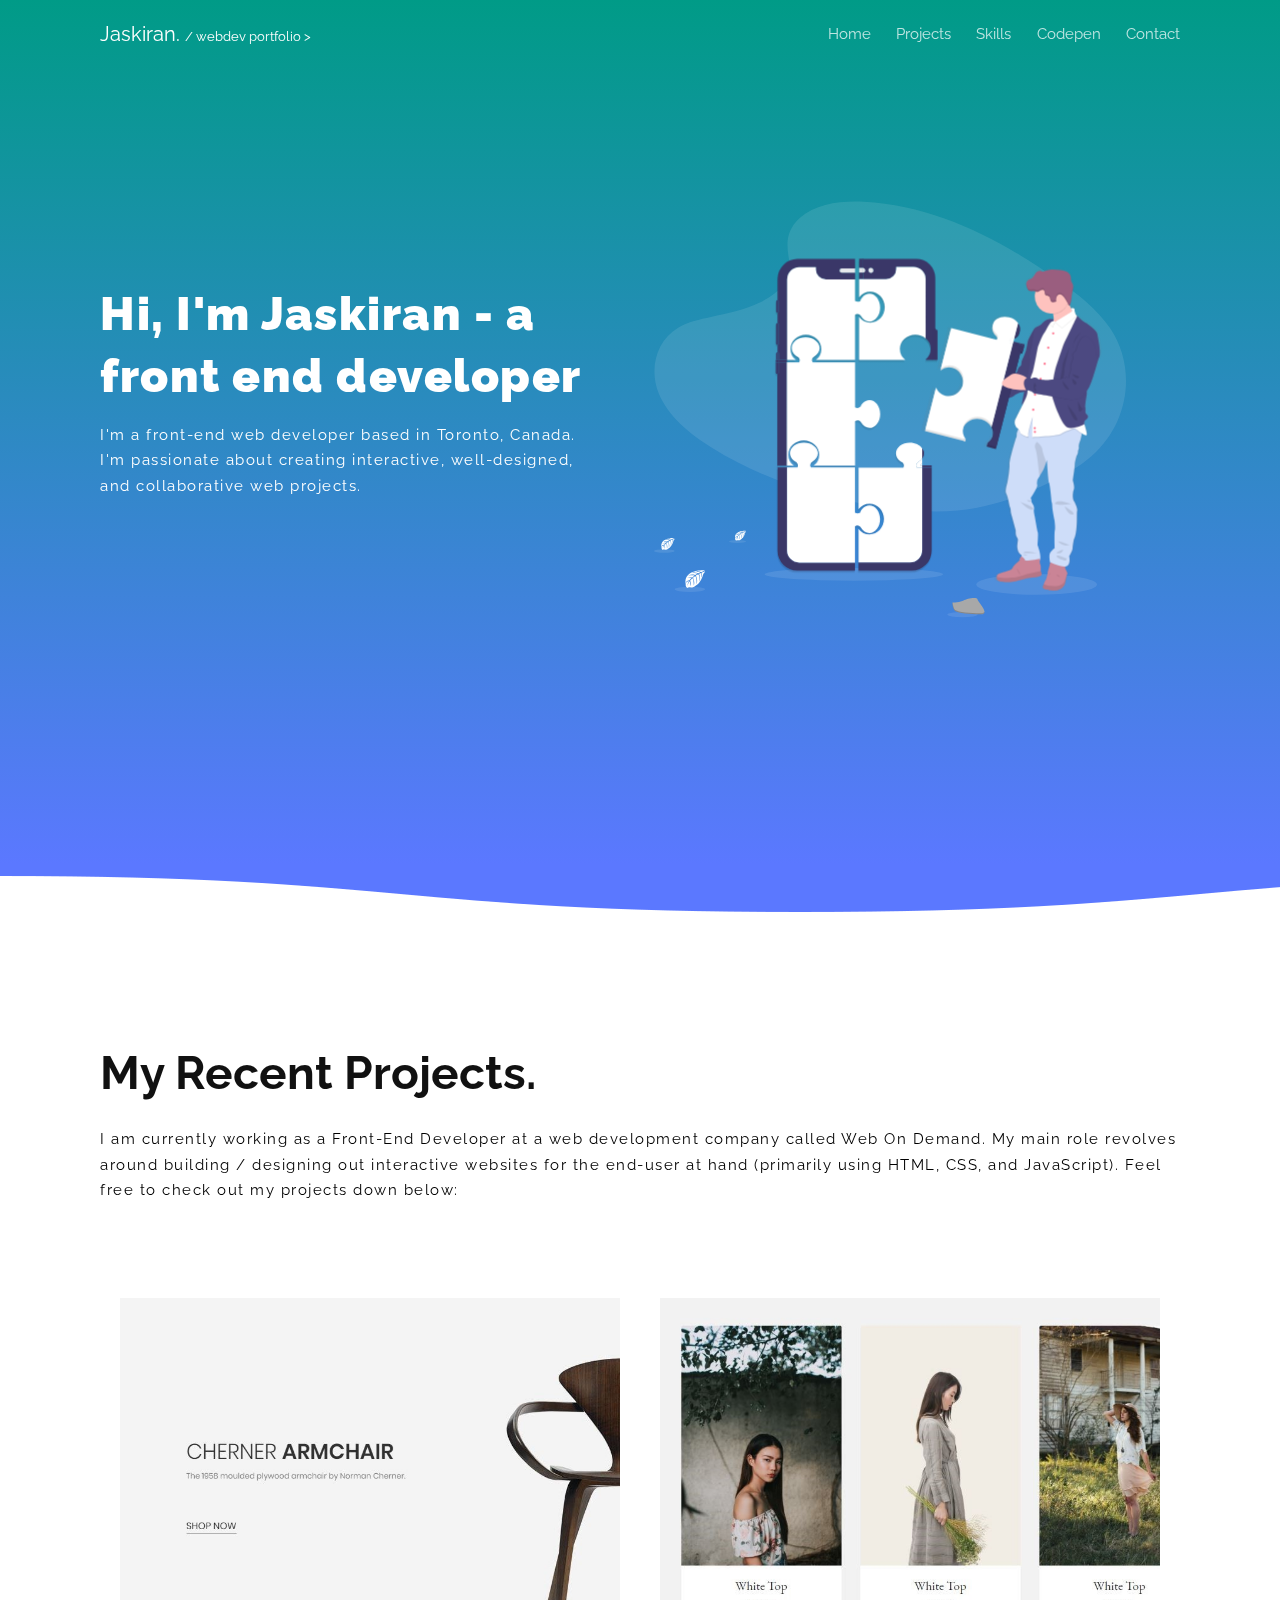
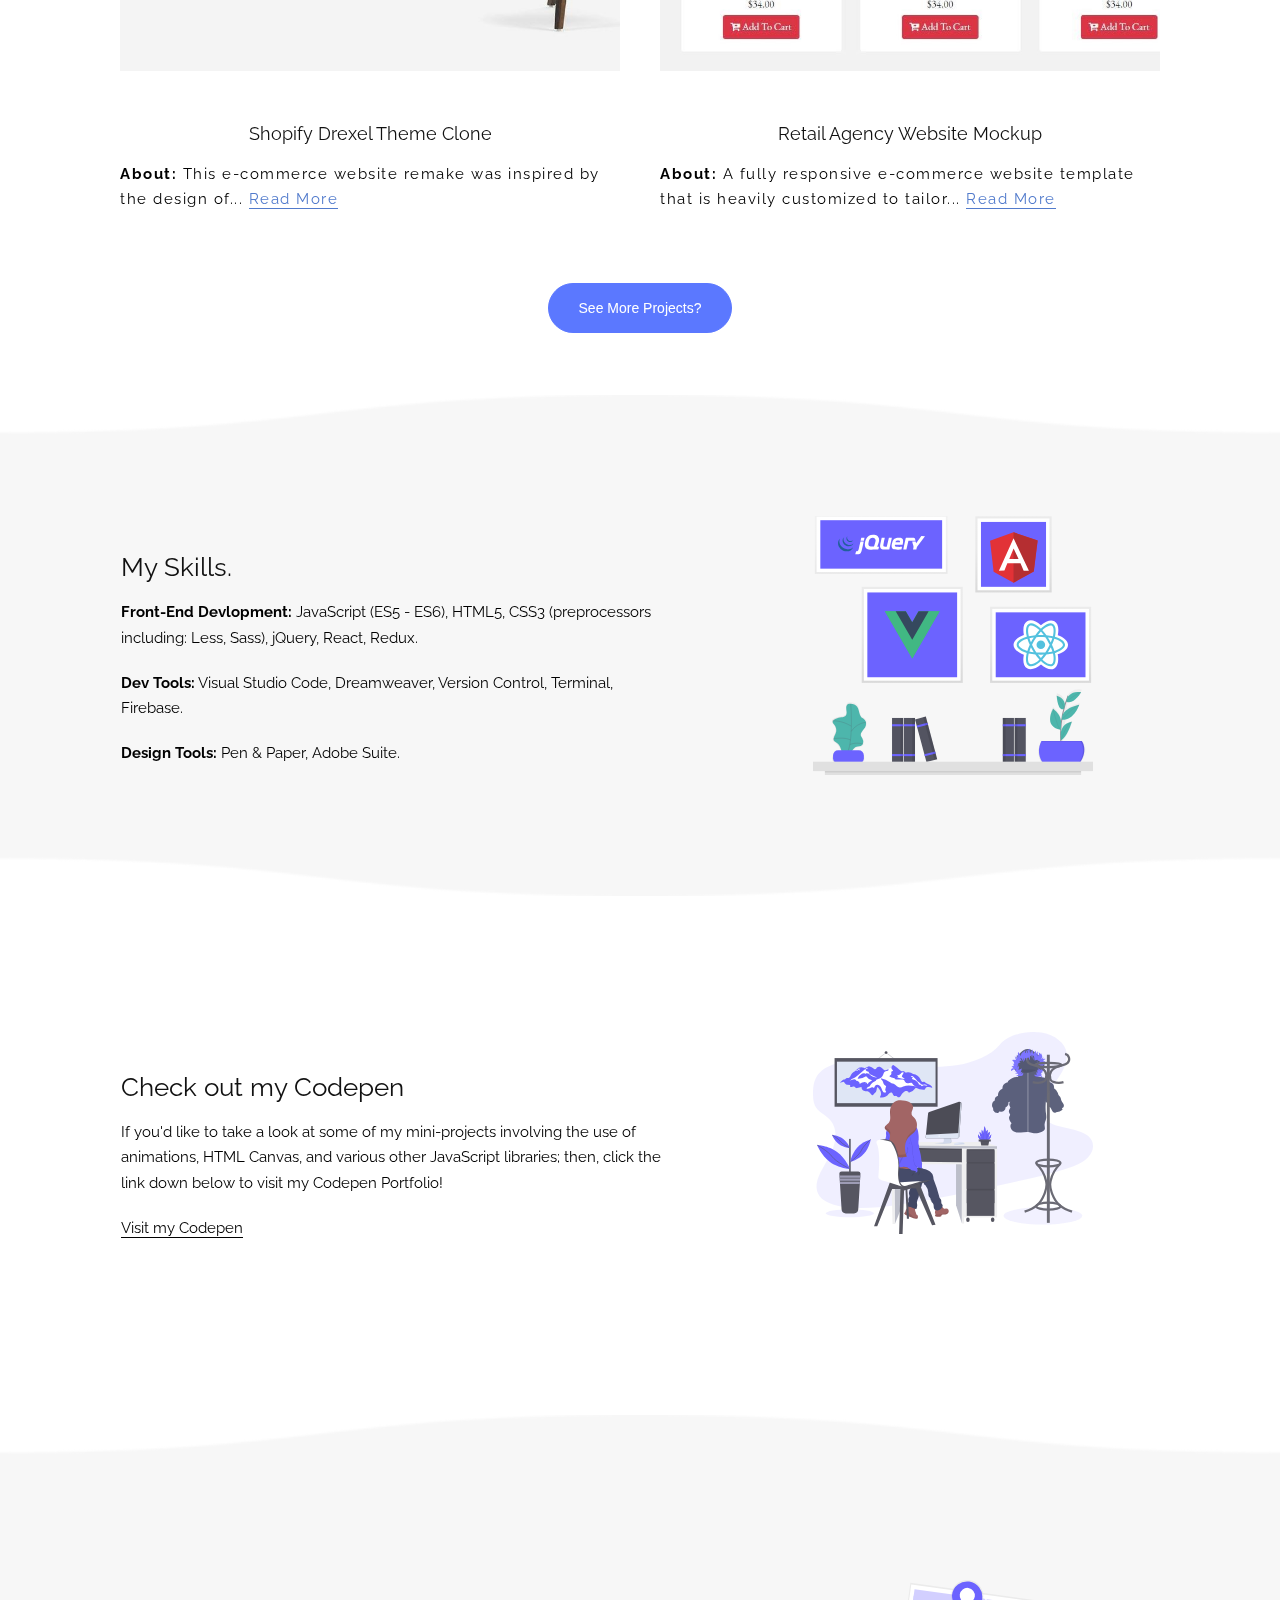
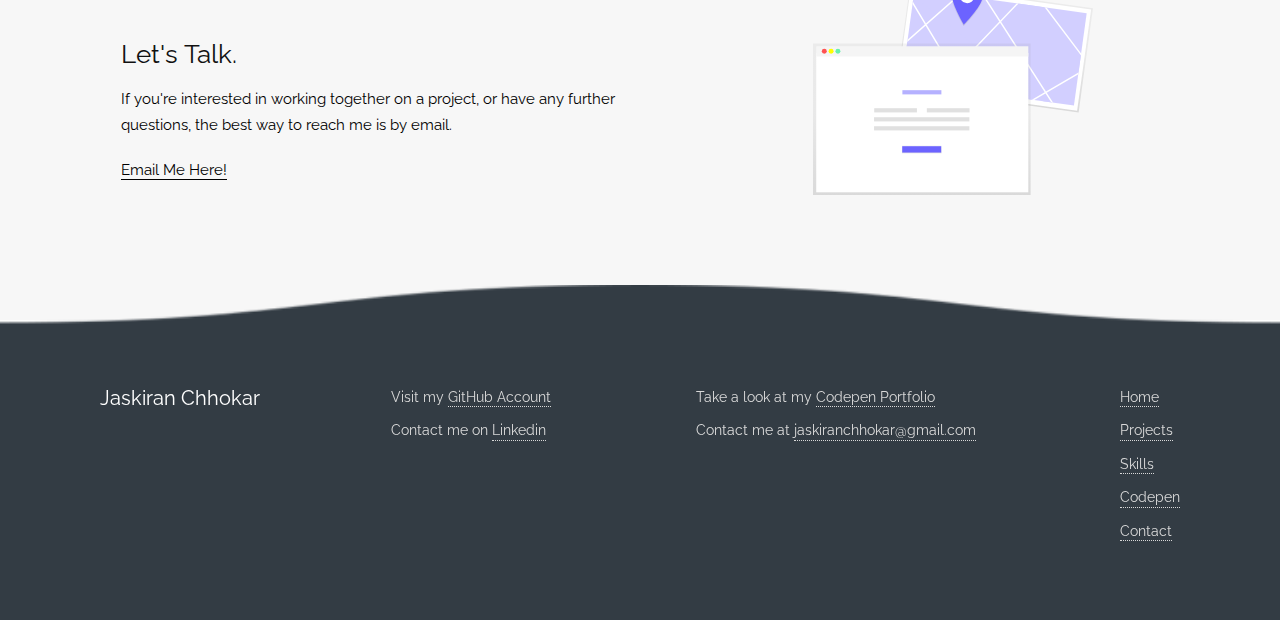
==== commit 4bede4e4: "Update index.html" ====
--- a/index.html
+++ b/index.html
@@ -374,7 +374,7 @@
 						<a class="projects-link" target="_blank" href="projects/project2.html">Read More</a>
 					</p>
 				</div>
-			</div>
+			</div><!--
 			<div class="steps-inner">
 				<div class="step step-hidden">
 					<div class="step-media">
@@ -400,8 +400,8 @@
 						A responsive set of email templates for a web development company...
 						<a class="projects-link" target="_blank" href="projects/project4.html">Read More</a>
 					</p>
-				</div>
-			</div>
+				</div>-->
+			</div><!--
 			<div class="steps-inner">
 				<div class="step step-hidden">
 					<div class="step-media">
@@ -451,7 +451,7 @@
 						<a class="projects-link" target="_blank" href="projects/project8.html">Read More</a>
 					</p>
 				</div>
-			</div>
+			</div>-->
 			<div class="button-container">
 				<button class="button">See More Projects?</button>
 			</div>
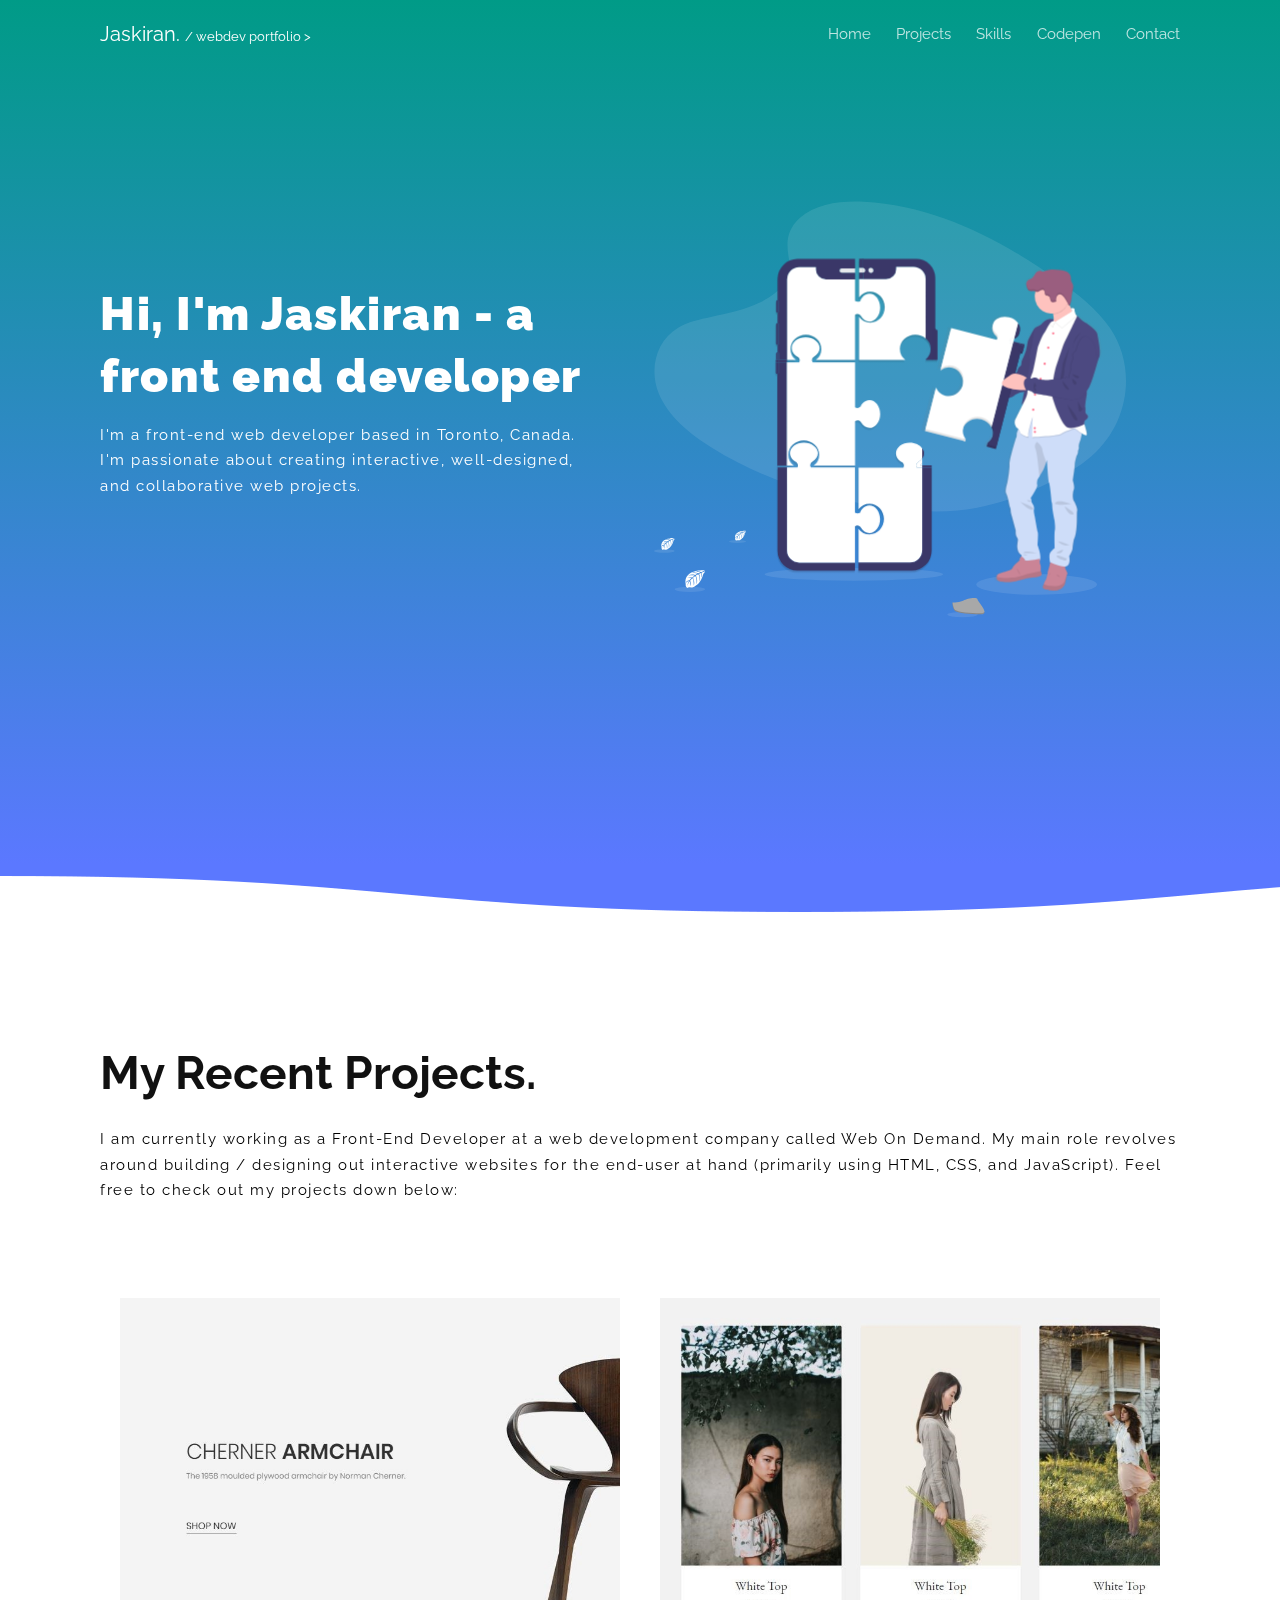
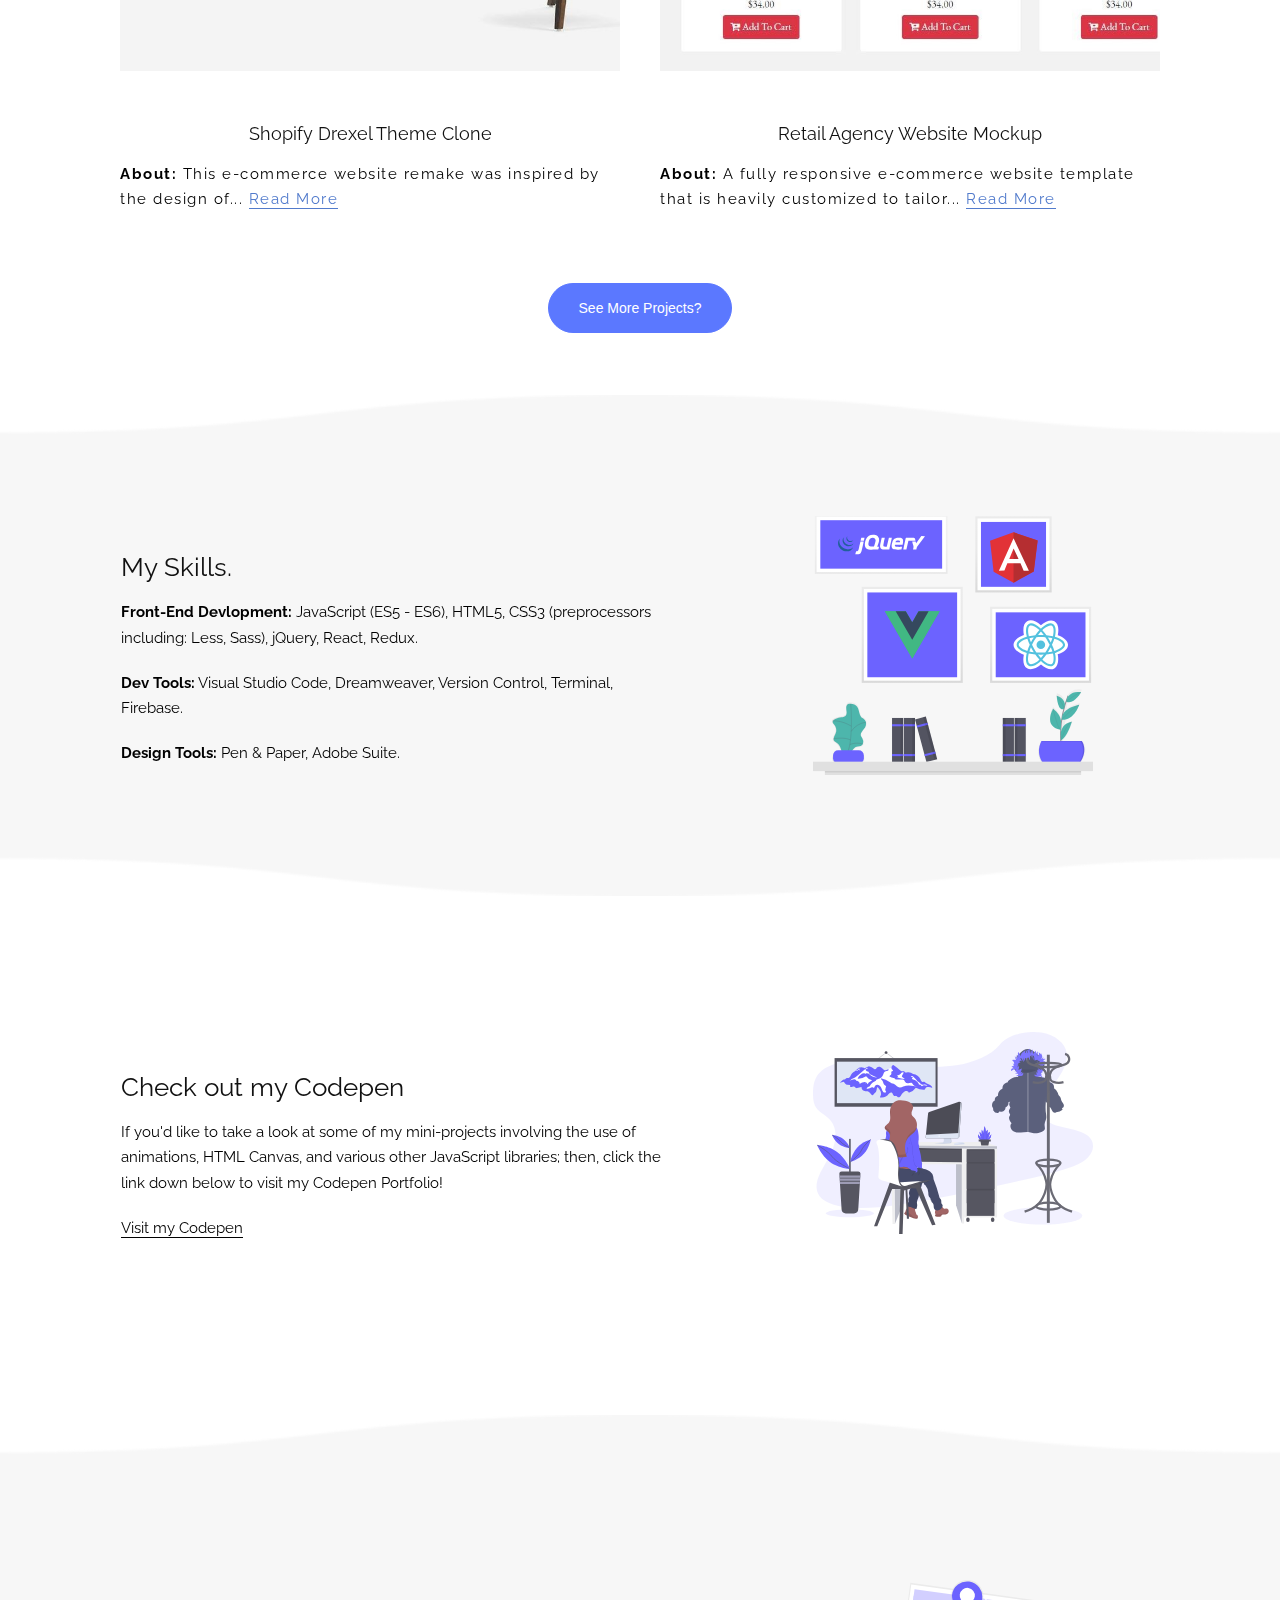
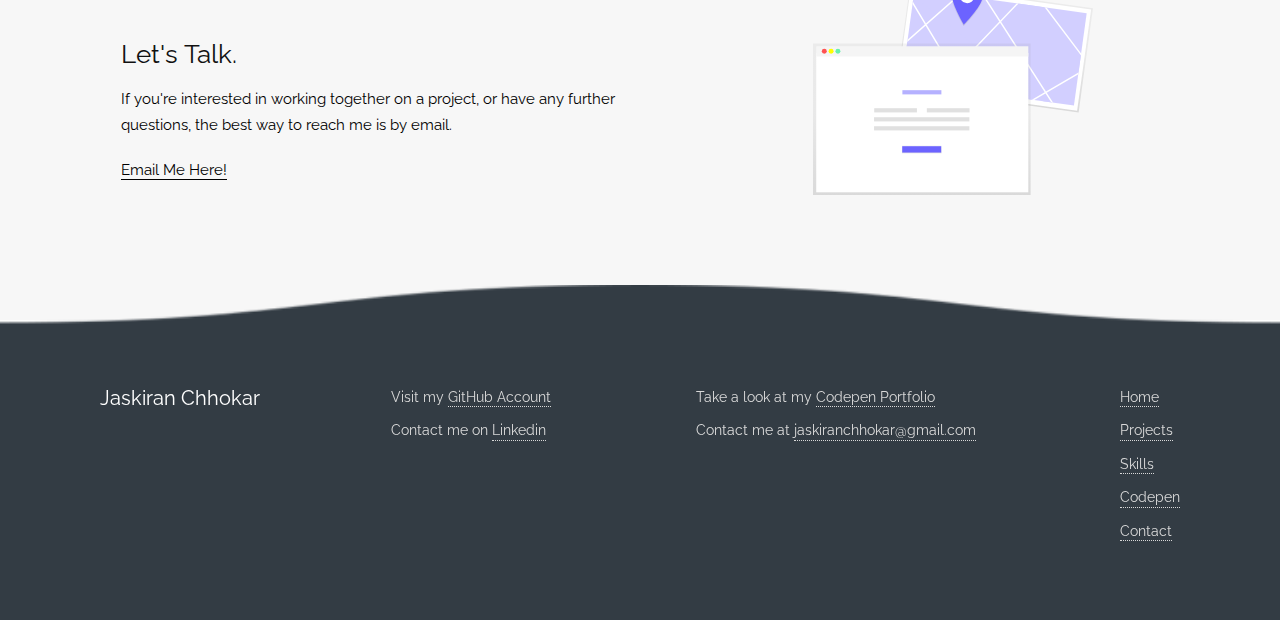
==== commit 508eb72e: "Update drexel project link" ====
--- a/index.html
+++ b/index.html
@@ -352,7 +352,7 @@
 			<div class="steps-inner">
 				<div class="step">
 					<div class="step-media">
-						<a href="http://remakeink.us/" target="_blank">
+						<a href="https://jaskiran-chhokar.github.io/Shopify-Theme-Remake/" target="_blank">
 							<img src="images/drexel-theme.JPG" width="500" height="373" class="step-image">
 						</a>
 					</div>
@@ -374,7 +374,7 @@
 						<a class="projects-link" target="_blank" href="projects/project2.html">Read More</a>
 					</p>
 				</div>
-			</div><!--
+			</div>
 			<div class="steps-inner">
 				<div class="step step-hidden">
 					<div class="step-media">
@@ -400,8 +400,8 @@
 						A responsive set of email templates for a web development company...
 						<a class="projects-link" target="_blank" href="projects/project4.html">Read More</a>
 					</p>
-				</div>-->
-			</div><!--
+				</div>
+			</div>
 			<div class="steps-inner">
 				<div class="step step-hidden">
 					<div class="step-media">
@@ -451,7 +451,7 @@
 						<a class="projects-link" target="_blank" href="projects/project8.html">Read More</a>
 					</p>
 				</div>
-			</div>-->
+			</div>
 			<div class="button-container">
 				<button class="button">See More Projects?</button>
 			</div>
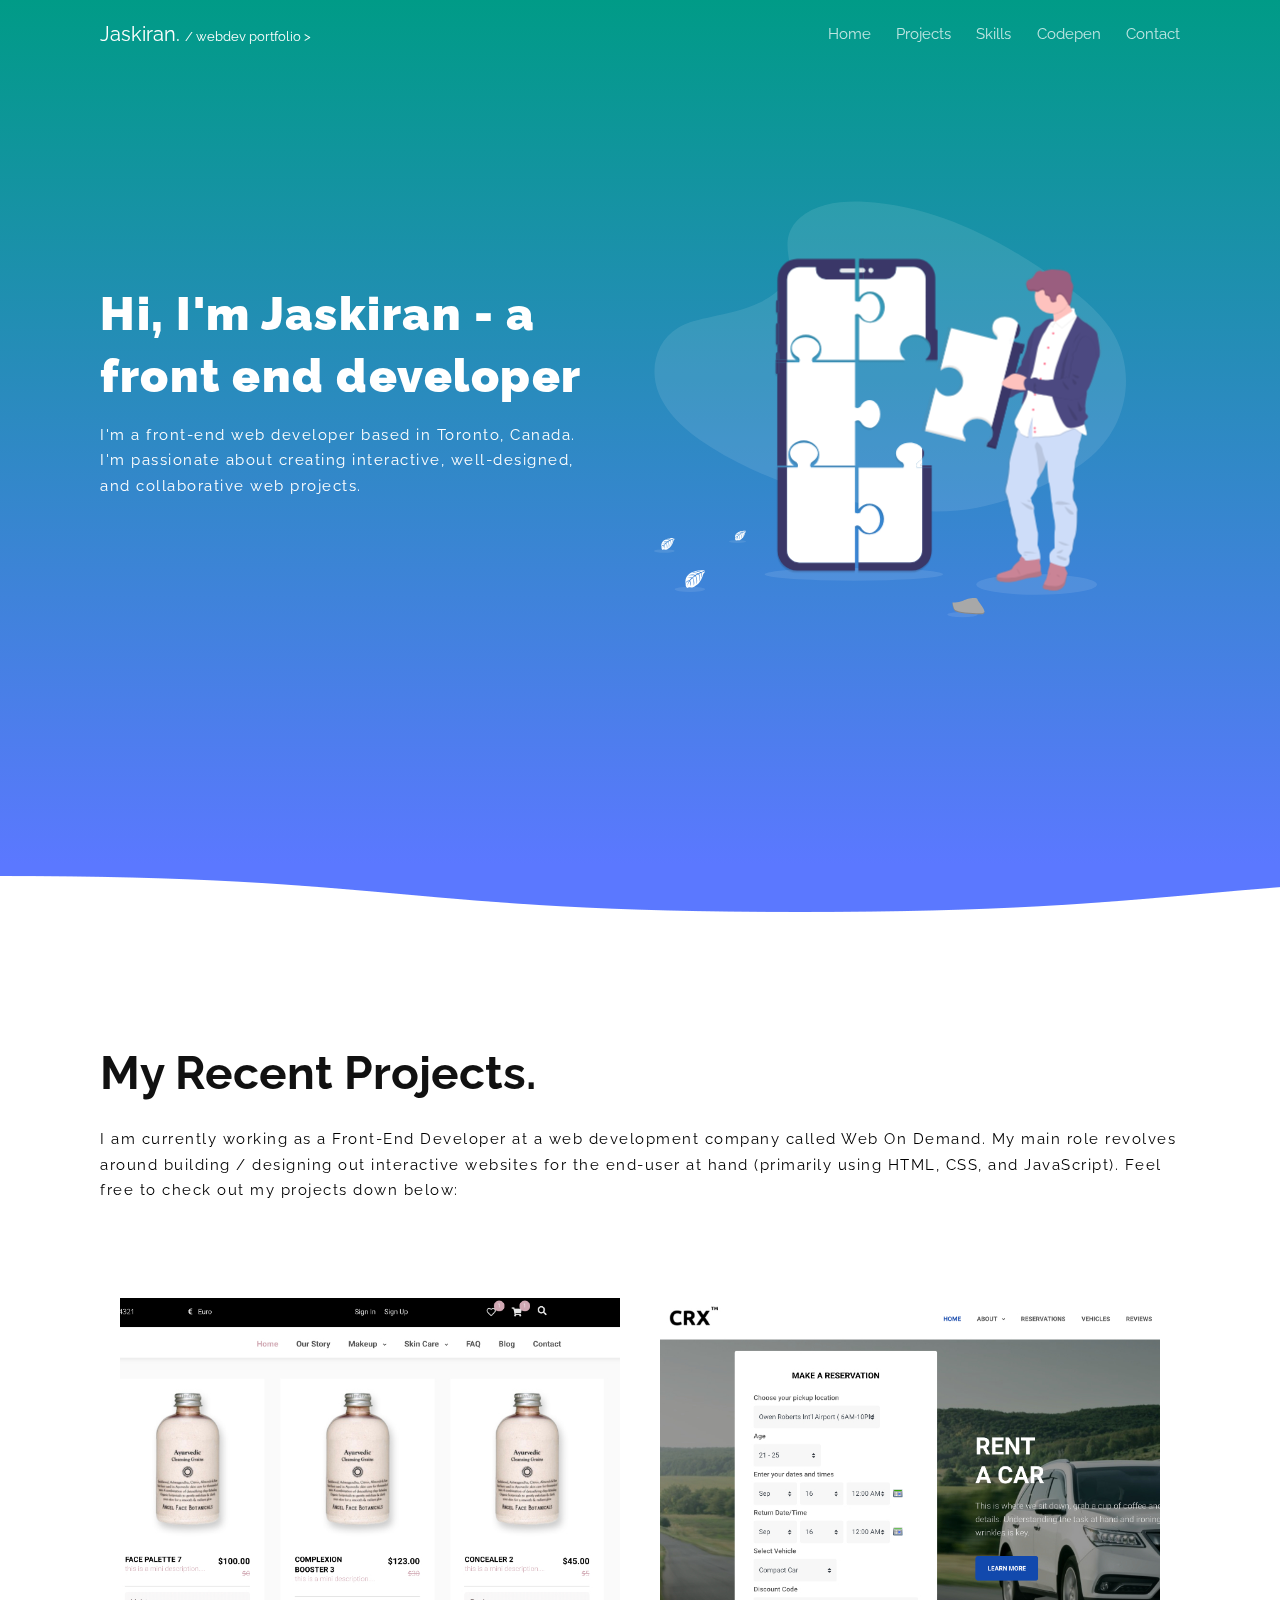
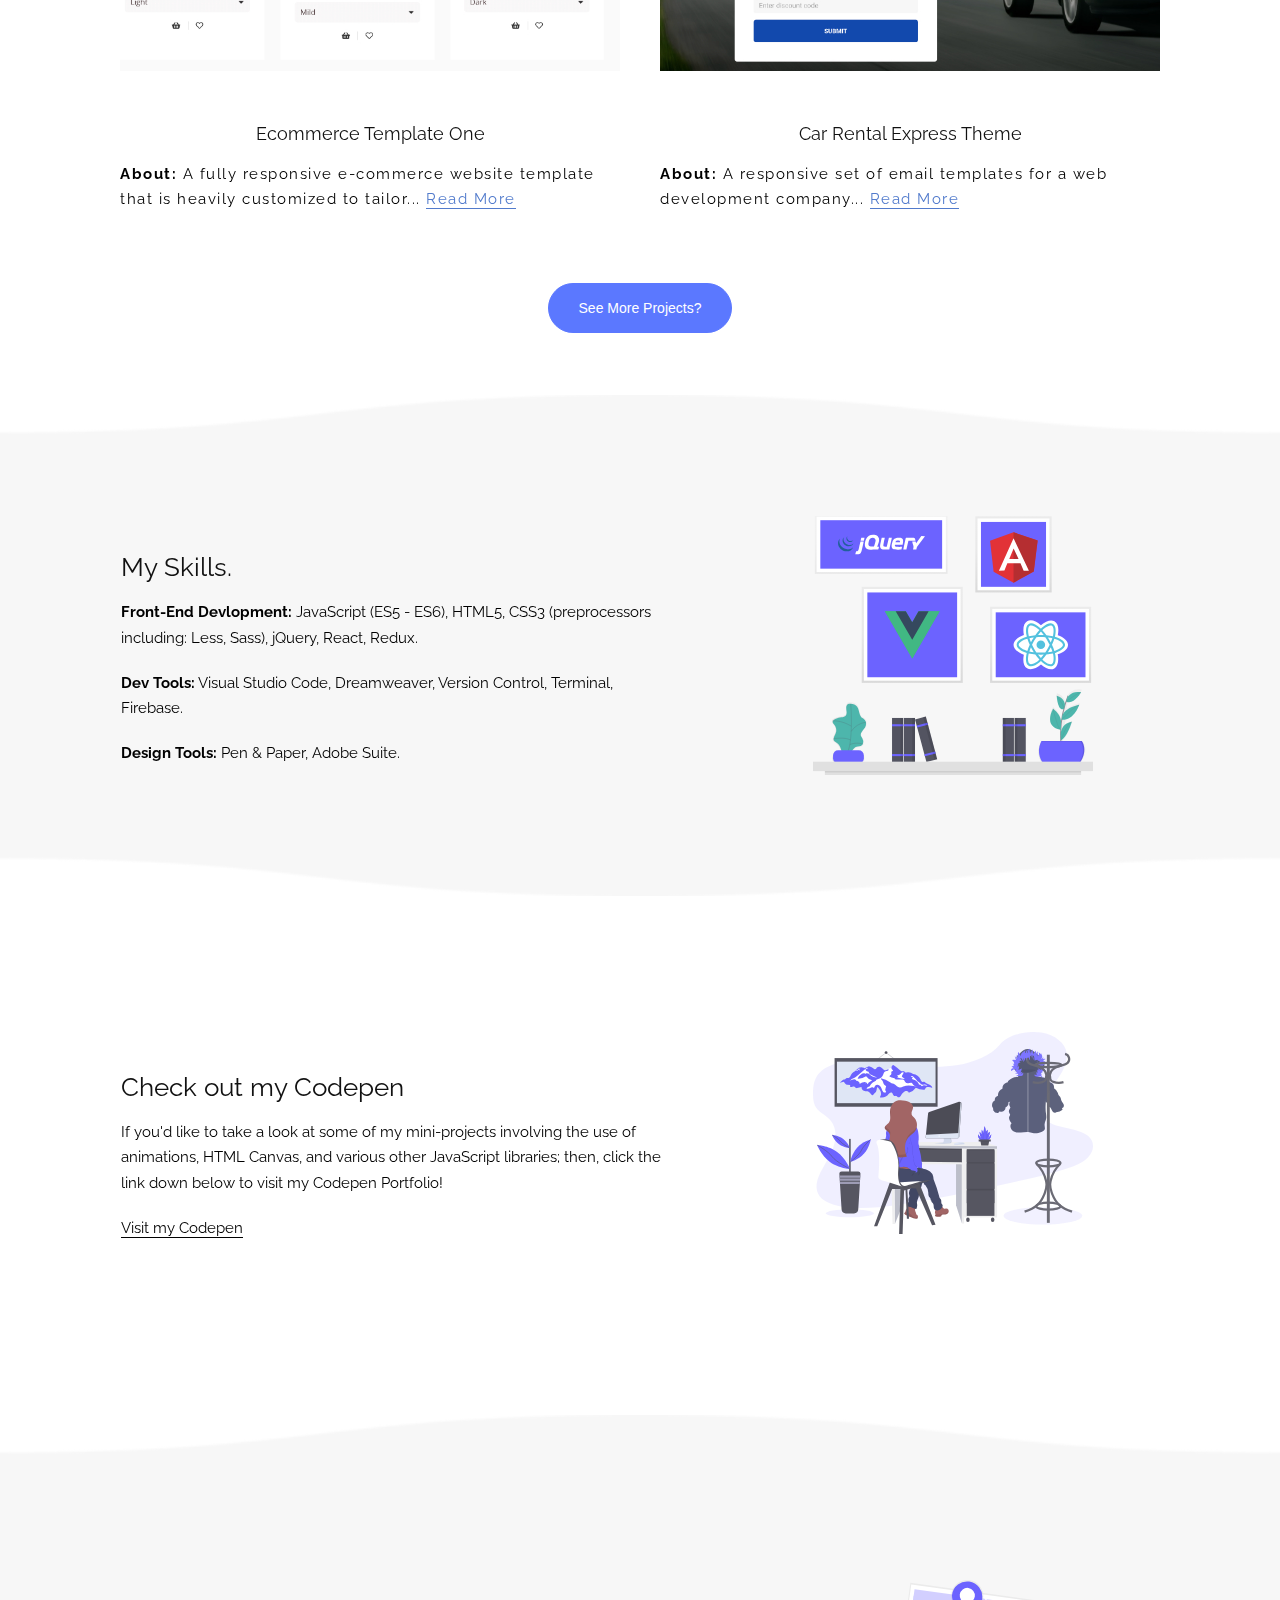
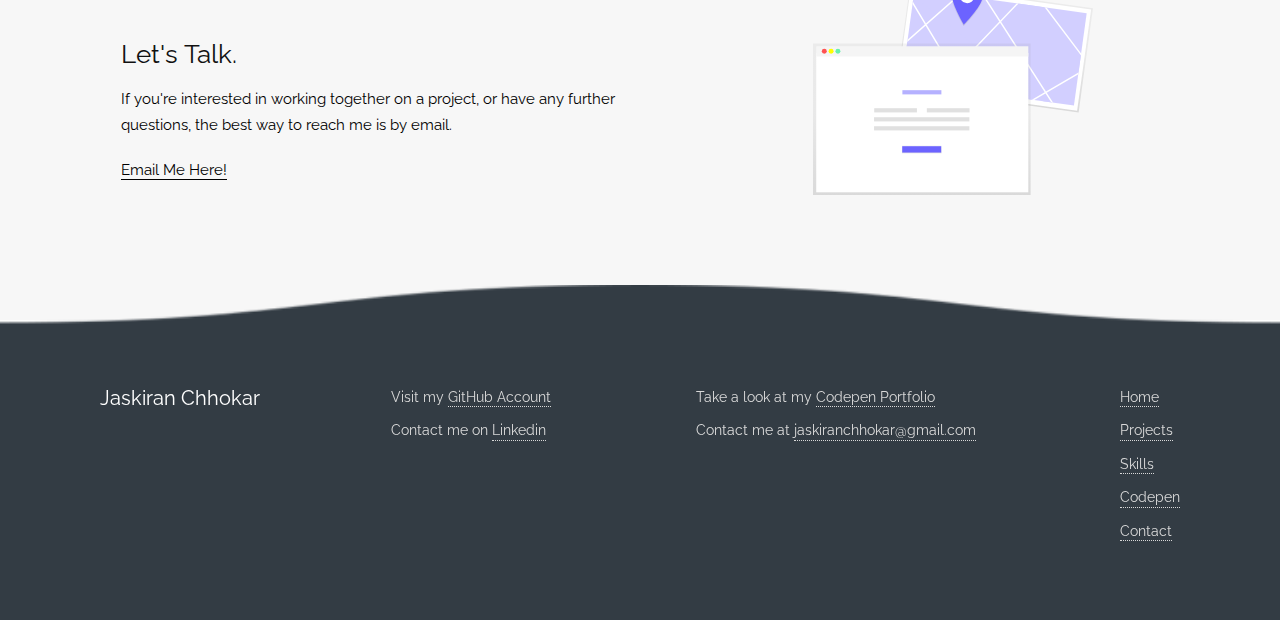
==== commit b68ee067: "Update projects" ====
--- a/index.html
+++ b/index.html
@@ -352,49 +352,23 @@
 			<div class="steps-inner">
 				<div class="step">
 					<div class="step-media">
-						<a href="https://jaskiran-chhokar.github.io/Shopify-Theme-Remake/" target="_blank">
-							<img src="images/drexel-theme.JPG" width="500" height="373" class="step-image">
-						</a>
-					</div>
-					<h4>Shopify Drexel Theme Clone</h4>
-					<p class="projects-subtext">
-						<strong>About:</strong> This e-commerce website remake was inspired by the design of...
-						<a class="projects-link" target="_blank" href="projects/project1.html">Read More</a>
-					</p>
-				</div>
-				<div class="step">
-					<div class="step-media">
-						<a href="http://evamaria.ca/" target="_blank">
-							<img src="images/eva-maria.JPG" width="500" class="step-image">
-						</a>
-					</div>
-					<h4>Retail Agency Website Mockup</h4>
+						<a href="https://ecommerce1.webondemand.com/" target="_blank">
+							<img src="images/ecommerce-template-one.jpg" width="500" class="step-image">
+						</a>
+					</div>
+					<h4>Ecommerce Template One</h4>
 					<p class="projects-subtext">
 						<strong>About:</strong> A fully responsive e-commerce website template that is heavily customized to tailor...
 						<a class="projects-link" target="_blank" href="projects/project2.html">Read More</a>
 					</p>
 				</div>
-			</div>
-			<div class="steps-inner">
-				<div class="step step-hidden">
-					<div class="step-media">
-						<a href="https://jaskiran-chhokar.github.io/signup-and-login-form/" target="_blank">
-							<img src="images/login-screen.JPG" width="500" height="380" class="step-image">
-						</a>
-					</div>
-					<h4>Login System for the WebTML CMS</h4>
-					<p class="projects-subtext">
-						<strong>About:</strong> The entire login system for a content management system called WebTML...
-						<a class="projects-link" target="_blank" href="projects/project3.html">Read More</a>
-					</p>
-				</div>
-				<div class="step step-hidden">
-					<div class="step-media">
-						<a href="https://system.webondemand.com/" target="_blank">
-							<img src="images/welcome-email.JPG" width="500" class="step-image">
-						</a>
-					</div>
-					<h4>HTML Email Designs</h4>
+				<div class="step">
+					<div class="step-media">
+						<a href="http://theme1.gocrx.com/" target="_blank">
+							<img src="images/crx-theme-one.jpg" width="500" class="step-image">
+						</a>
+					</div>
+					<h4>Car Rental Express Theme</h4>
 					<p class="projects-subtext">
 						<strong>About:</strong>
 						A responsive set of email templates for a web development company...
@@ -405,11 +379,37 @@
 			<div class="steps-inner">
 				<div class="step step-hidden">
 					<div class="step-media">
-						<a href="https://www.rebox.com/" target="_blank">
-							<img src="images/rebox.JPG" width="500" height="332" class="step-image">
-						</a>
-					</div>
-					<h4>Landing Page for Website Resellers</h4>
+						<a href="giftbox.ca.webondemand.com" target="_blank">
+							<img src="images/giftbox.JPG" width="500" height="380" class="step-image">
+						</a>
+					</div>
+					<h4>Giftbox</h4>
+					<p class="projects-subtext">
+						<strong>About:</strong> The entire login system for a content management system called WebTML...
+						<a class="projects-link" target="_blank" href="projects/project3.html">Read More</a>
+					</p>
+				</div>
+				<div class="step step-hidden">
+					<div class="step-media">
+						<a href="https://jaskiran-chhokar.github.io/Shopify-Theme-Remake/" target="_blank">
+							<img src="images/drexel-theme.JPG" width="500" height="373" class="step-image">
+						</a>
+					</div>
+					<h4>Shopify Drexel Theme Clone</h4>
+					<p class="projects-subtext">
+						<strong>About:</strong> This e-commerce website remake was inspired by the design of...
+						<a class="projects-link" target="_blank" href="projects/project1.html">Read More</a>
+					</p>
+				</div>
+			</div>
+			<div class="steps-inner">
+				<div class="step step-hidden">
+					<div class="step-media">
+						<a href="https://interiordesign1.webondemand.com/" target="_blank">
+							<img src="images/interior-design.jpg" width="500" height="373" class="step-image">
+						</a>
+					</div>
+					<h4>Interior Design Theme</h4>
 					<p class="projects-subtext">
 						<strong>About:</strong> A landing page which intends on getting users to purchase their favourite template...
 						<a class="projects-link" target="_blank" href="projects/project5.html">Read More</a>
@@ -417,38 +417,42 @@
 				</div>
 				<div class="step step-hidden">
 					<div class="step-media">
-						<img src="images/client.jpeg" width="500" class="step-image">
-					</div>
-					<h4>Client Manager Application</h4>
+							<a href="https://ecommerce5.webondemand.com/" target="_blank">
+								<img src="images/ecommerce-template-five.jpg" width="500" height="373" class="step-image">
+							</a>
+					</div>
+					<h4>Ecommerce Template Two</h4>
+					<p class="projects-subtext">
+						<strong>About:</strong>
+						A full CRUD application with allows users to read, update, delete
+						<a class="projects-link" target="_blank" href="projects/project8.html">Read More</a>
+					</p>
+				</div>
+			</div>
+			<div class="steps-inner">
+				<div class="step step-hidden">
+					<div class="step-media">
+						<a href="https://jaskiran-chhokar.github.io/retail-agency/" target="_blank">
+							<img src="images/eva-maria.JPG" width="500" class="step-image">
+						</a>
+					</div>
+					<h4>Landing Page for App Developers</h4>
+					<p class="projects-subtext">
+						<strong>About:</strong> For this landing page application I was responsible for the UI/UX...
+						<a class="projects-link" target="_blank" href="projects/project7.html">Read More</a>
+					</p>
+				</div>
+				<div class="step step-hidden">
+					<div class="step-media">
+						<a href="https://jaskiran-chhokar.github.io/Edukado/" target="_blank">
+							<img src="images/edukado.jpg" width="500" height="373" class="step-image">
+						</a>
+					</div>
+					<h4>Edukado Landing Page</h4>
 					<p class="projects-subtext">
 						<strong>About:</strong>
 						A production level application that allows freelancers or business...
 						<a class="projects-link" target="_blank" href="projects/project6.html">Read More</a>
-					</p>
-				</div>
-			</div>
-			<div class="steps-inner">
-				<div class="step step-hidden">
-					<div class="step-media">
-						<a href="http://appsite.space/" target="_blank">
-							<img src="images/appsite.JPG" width="500" class="step-image">
-						</a>
-					</div>
-					<h4>Landing Page for App Developers</h4>
-					<p class="projects-subtext">
-						<strong>About:</strong> For this landing page application I was responsible for the UI/UX...
-						<a class="projects-link" target="_blank" href="projects/project7.html">Read More</a>
-					</p>
-				</div>
-				<div class="step step-hidden">
-					<div class="step-media">
-						<img src="images/contactmanager.jpeg" width="500" class="step-image">
-					</div>
-					<h4>Contact Manager Application</h4>
-					<p class="projects-subtext">
-						<strong>About:</strong>
-						A full CRUD application with allows users to read, update, delete
-						<a class="projects-link" target="_blank" href="projects/project8.html">Read More</a>
 					</p>
 				</div>
 			</div>
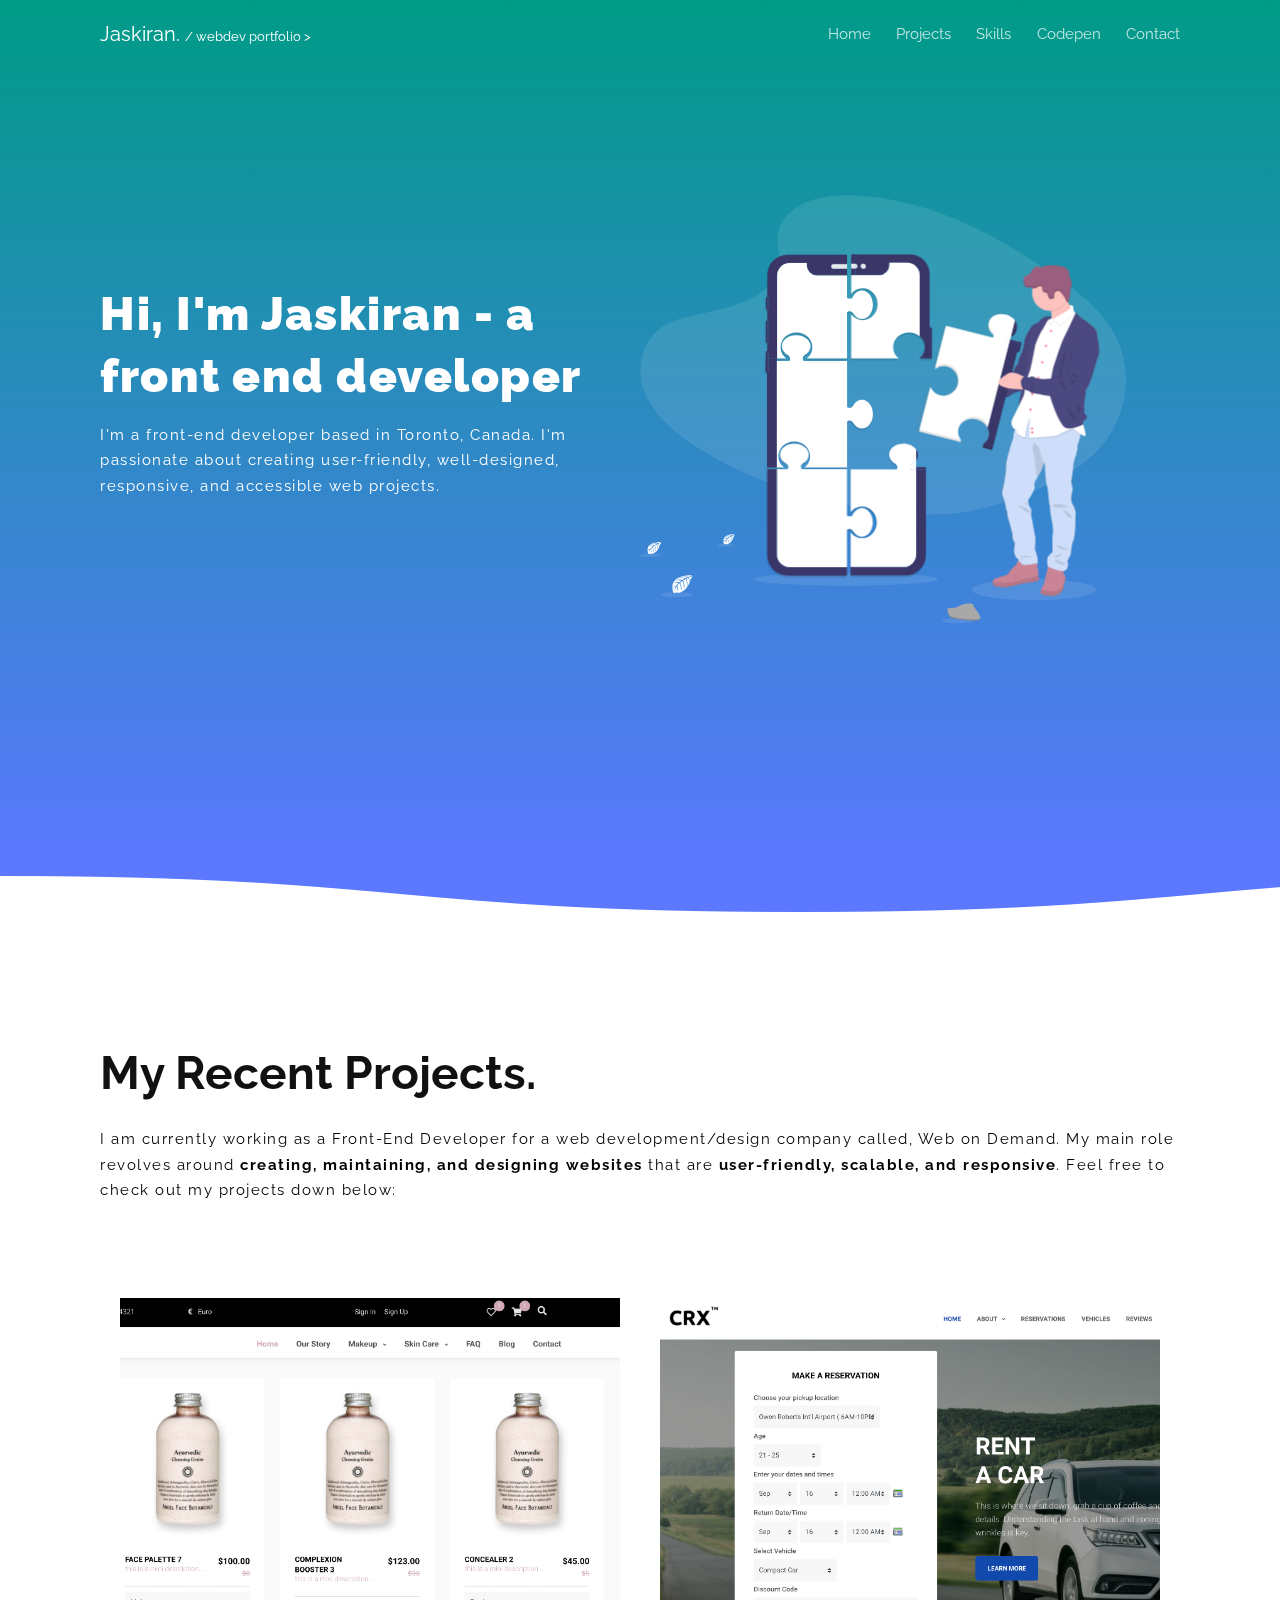
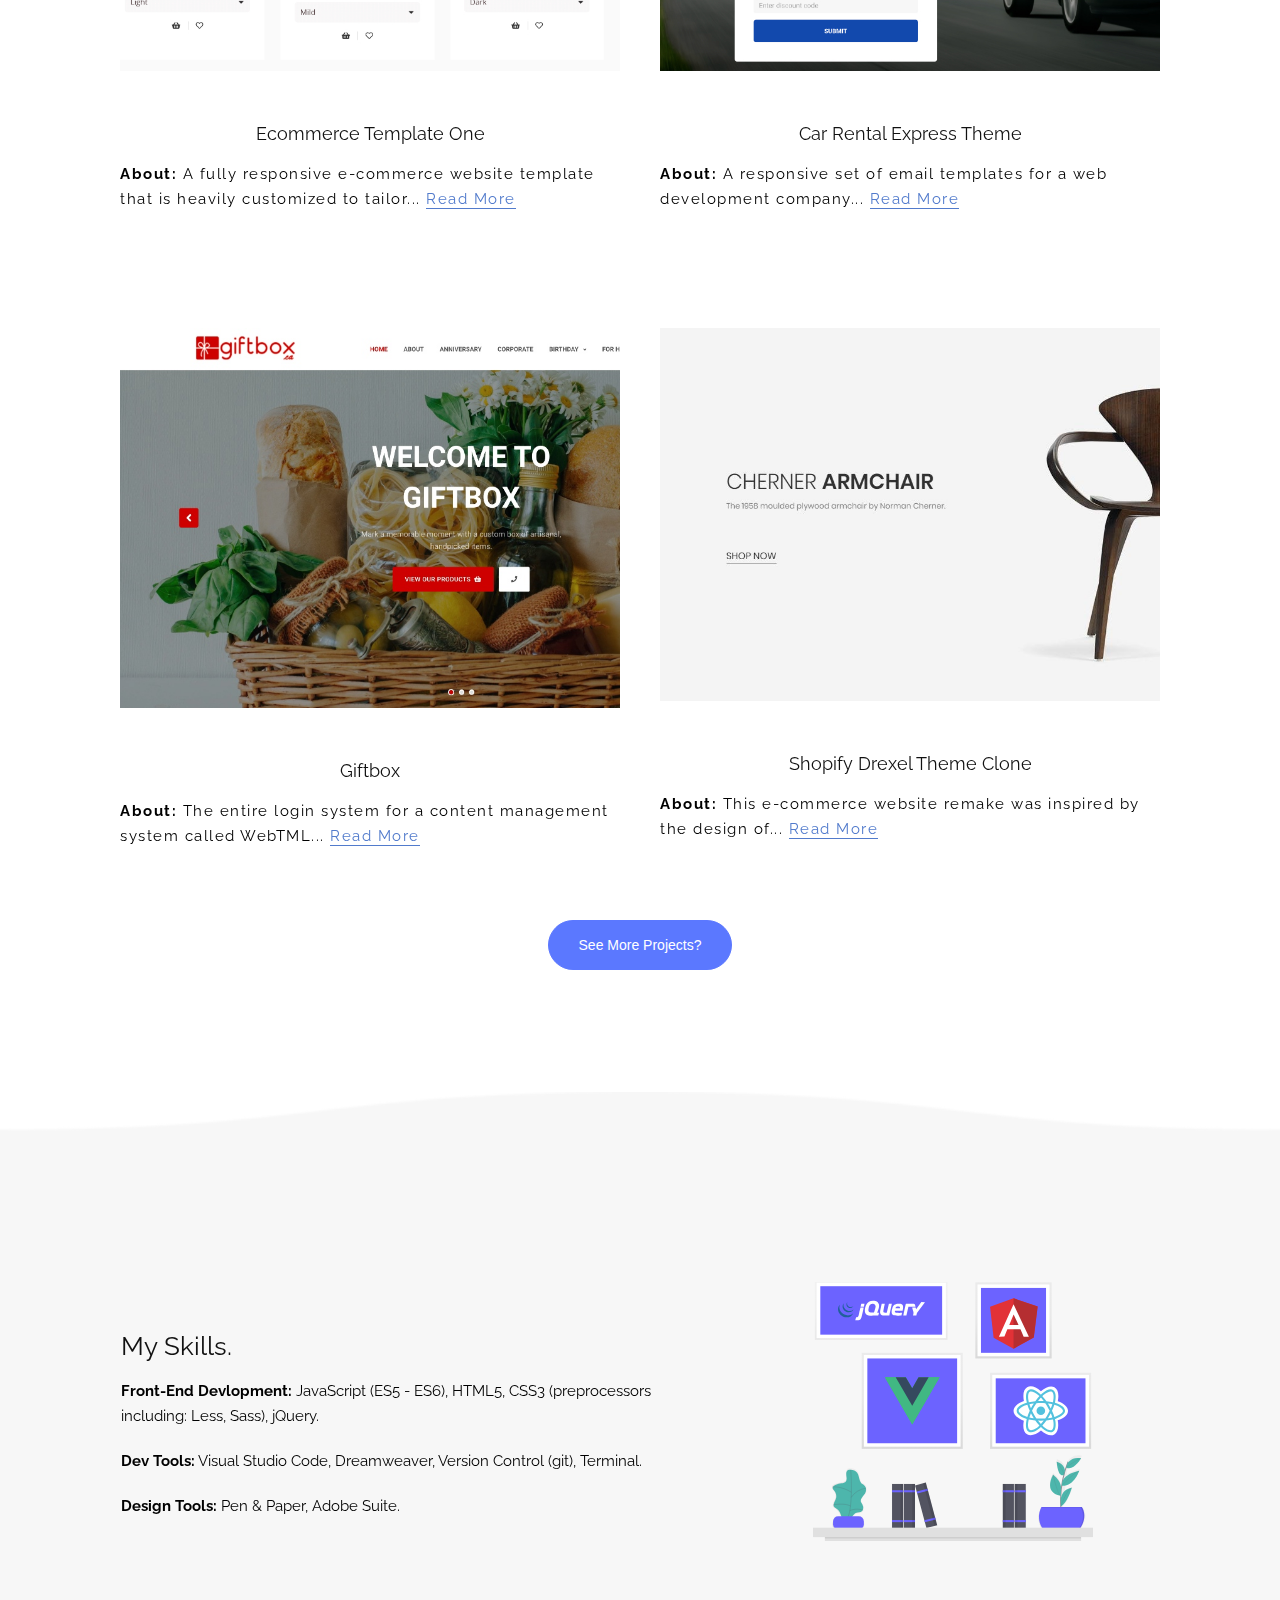
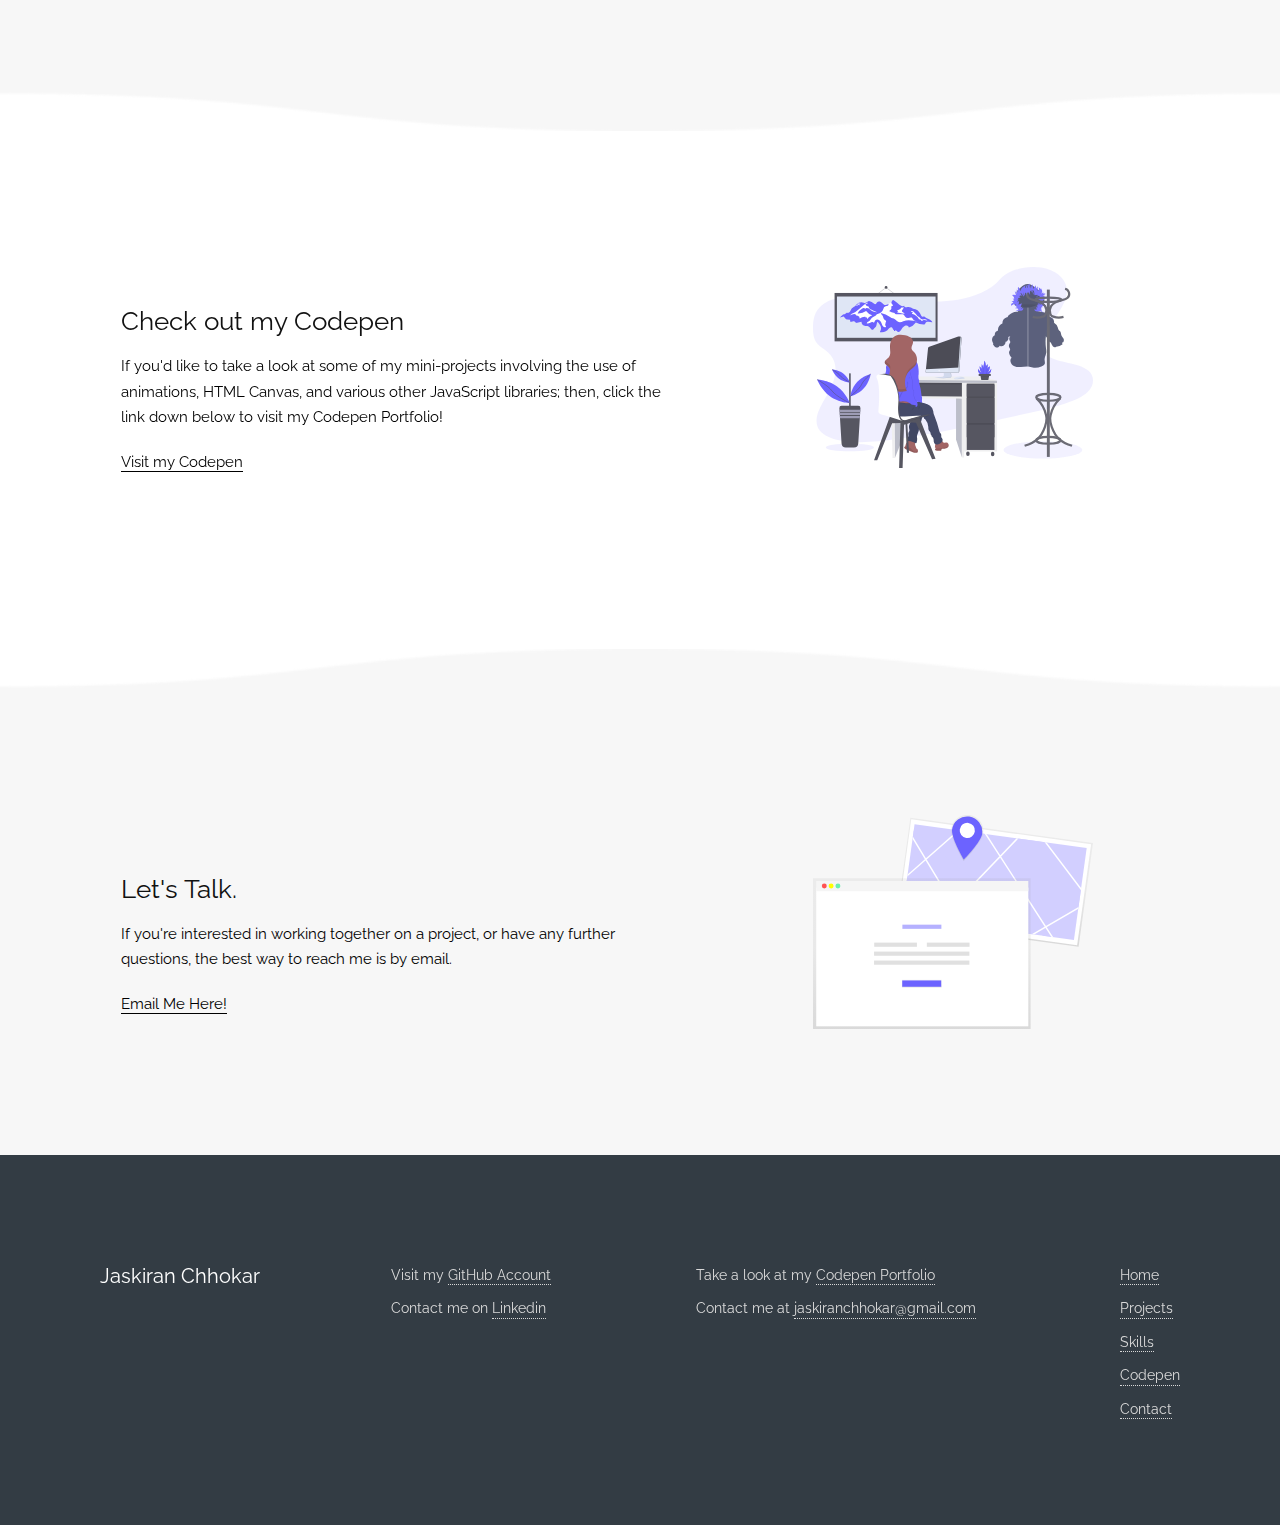
==== commit 454da803: "Add resume page" ====
--- a/index.html
+++ b/index.html
@@ -64,8 +64,8 @@
 							<h1 id="promo-header" class="about-title">
 								<strong>Hi, I'm Jaskiran - a front end developer</strong>
 							</h1>
-							<p class="about-text">I'm a front-end web developer based in Toronto, Canada. I'm passionate about creating interactive, well-designed,
-								and collaborative web projects.
+							<p class="about-text">I'm a front-end developer based in Toronto, Canada. I'm passionate about creating user-friendly, well-designed, responsive,
+								and accessible web projects.
 							</p>
 							<a href="https://www.linkedin.com/in/jaskiranchhokar/" target="_blank">
 								<i class="fab fa-linkedin-in fa-2x linkedin-icon"></i>
@@ -75,7 +75,7 @@
 							</a>
 						</div>
 
-						<div id="promo-svg" class="content-inner" style="width: 500px;">
+						<div id="promo-svg" class="content-inner">
 							<svg xmlns="http://www.w3.org/2000/svg" xmlns:xlink="http://www.w3.org/1999/xlink" id="1084a417-9858-42b6-ae26-d97e116abc6c"
 							 data-name="Layer 1" width="929.68" height="818.68" viewBox="0 0 929.68 818.68">
 								<defs>
@@ -340,12 +340,10 @@
 	<div id="portfolio" class="portfolio"></div>
 	<div class="steps landing-section">
 		<div class="container">
-			<h1 class="projects-header">
+			<h2 class="projects-header">
 				<strong>My Recent Projects.</strong>
-			</h1>
-			<p class="projects-para">I am currently working as a Front-End Developer at a web development company called Web On Demand. My main role revolves
-				around building / designing out interactive websites for the end-user at hand (primarily using HTML, CSS, and JavaScript).
-				Feel free to check out my projects down below:
+			</h2>
+			<p class="projects-para">I am currently working as a Front-End Developer for a web development/design company called, Web on Demand. My main role revolves around <strong>creating, maintaining, and designing websites</strong> that are <strong>user-friendly, scalable, and responsive</strong>. Feel free to check out my projects down below:
 			</p>
 		</div>
 		<div class="container">
@@ -377,10 +375,10 @@
 				</div>
 			</div>
 			<div class="steps-inner">
-				<div class="step step-hidden">
-					<div class="step-media">
-						<a href="giftbox.ca.webondemand.com" target="_blank">
-							<img src="images/giftbox.JPG" width="500" height="380" class="step-image">
+				<div class="step">
+					<div class="step-media">
+						<a href="http://giftbox.ca.webondemand.com/" target="_blank">
+							<img src="images/giftbox.jpg" width="500" height="380" class="step-image">
 						</a>
 					</div>
 					<h4>Giftbox</h4>
@@ -389,7 +387,7 @@
 						<a class="projects-link" target="_blank" href="projects/project3.html">Read More</a>
 					</p>
 				</div>
-				<div class="step step-hidden">
+				<div class="step">
 					<div class="step-media">
 						<a href="https://jaskiran-chhokar.github.io/Shopify-Theme-Remake/" target="_blank">
 							<img src="images/drexel-theme.JPG" width="500" height="373" class="step-image">
@@ -462,8 +460,8 @@
 		</div>
 	</div>
 	<!-- skills -->
-	<img src="images/wave-grey.png" height="50" style="position:relative; top: 10px; ">
-	<div id="skills" class="expanded landing-section" style="margin-top: 0; background: #f7f7f7; padding-top: 4%; padding-bottom: 4%;">
+	<img class="skills-image" src="images/wave-grey.png" height="50">
+	<div id="skills" class="expanded landing-section">
 		<div class="container">
 			<div class="expanded-inner">
 				<div class="expanded-media">
@@ -472,11 +470,10 @@
 				<div class="expanded-content">
 					<h2 class="expanded-title">My Skills. </h2>
 					<p class="expanded-text">
-						<strong>Front-End Devlopment:</strong> JavaScript (ES5 - ES6), HTML5, CSS3 (preprocessors including: Less, Sass), jQuery, React,
-						Redux.
+						<strong>Front-End Devlopment:</strong> JavaScript (ES5 - ES6), HTML5, CSS3 (preprocessors including: Less, Sass), jQuery.
 					</p>
 					<p class="expanded-text">
-						<strong>Dev Tools:</strong> Visual Studio Code, Dreamweaver, Version Control, Terminal, Firebase.
+						<strong>Dev Tools:</strong> Visual Studio Code, Dreamweaver, Version Control (git), Terminal. 
 					</p>
 					<p class="expanded-text">
 						<strong>Design Tools:</strong> Pen & Paper, Adobe Suite.
@@ -485,7 +482,7 @@
 			</div>
 		</div>
 	</div>
-	<img src="images/wave-grey2.png" height="50" style="position: relative; top: -10px;">
+	<img class="codepen-image" src="images/wave-grey2.png" height="50">
 	<!-- codepen -->
 	<div id="codepen" class="expanded">
 		<div class="container">
@@ -503,8 +500,8 @@
 		</div>
 	</div>
 	<!-- contact -->
-	<img src="images/wave-grey.png" height="50" style="position:relative; top: 55px;">
-	<div id="contact" class="expanded" style="background:#f7f7f7; position:relative; top: 45px;">
+	<img class="contact-image" src="images/wave-grey.png" height="50">
+	<div id="contact" class="expanded">
 		<div class="container">
 			<div class="expanded-inner">
 				<div class="expanded-media">
@@ -520,7 +517,6 @@
 		</div>
 	</div>
 	<!-- footer -->
-	<img src="images/wave-dark.png" height="50" style="position:relative; top: 10px; width:100%;">
 	<div class="footer footer-dark">
 		<div class="container">
 			<div class="footer-inner">
--- a/css/style.css
+++ b/css/style.css
@@ -77,6 +77,7 @@
   #promo-svg {
     position: relative;
     top: -70px;
+    width: 500px;
   }
 }
 
@@ -468,6 +469,7 @@
 
 /* Projects */ 
 .projects-header {
+  margin-top: 0; 
   text-align:left;
   font-size: 3.074em;
 }
@@ -489,6 +491,45 @@
 .steps {
   text-align: left;
   padding: 16pt 0;
+}
+
+/* Skills */ 
+.skills-image {
+  position:relative;
+  top: 10px;
+  margin-top: 4rem;
+}
+
+#skills {
+  margin-top: 0;
+  background: #f7f7f7;
+  padding-top: 8rem;
+  padding-bottom: 8rem;
+}
+
+/* Codepen */ 
+.codepen-image {
+  position: relative;
+  top: -10px;
+}
+
+/* Contact */ 
+.contact-image {
+  position:relative;
+  top: 55px;
+}
+
+#contact {
+  background:#f7f7f7;
+  position:relative;
+  top: 45px;  
+}
+
+/* Footer */ 
+.footer-image {
+  position:relative;
+  top: 10px;
+  width:100%;
 }
 
 @media (min-width: 992px) {
@@ -624,7 +665,7 @@
 
 
 .footer {
-  padding: 36pt 0; 
+  padding: 10rem 0 5rem 0; 
 }
 
 .footer-inner {
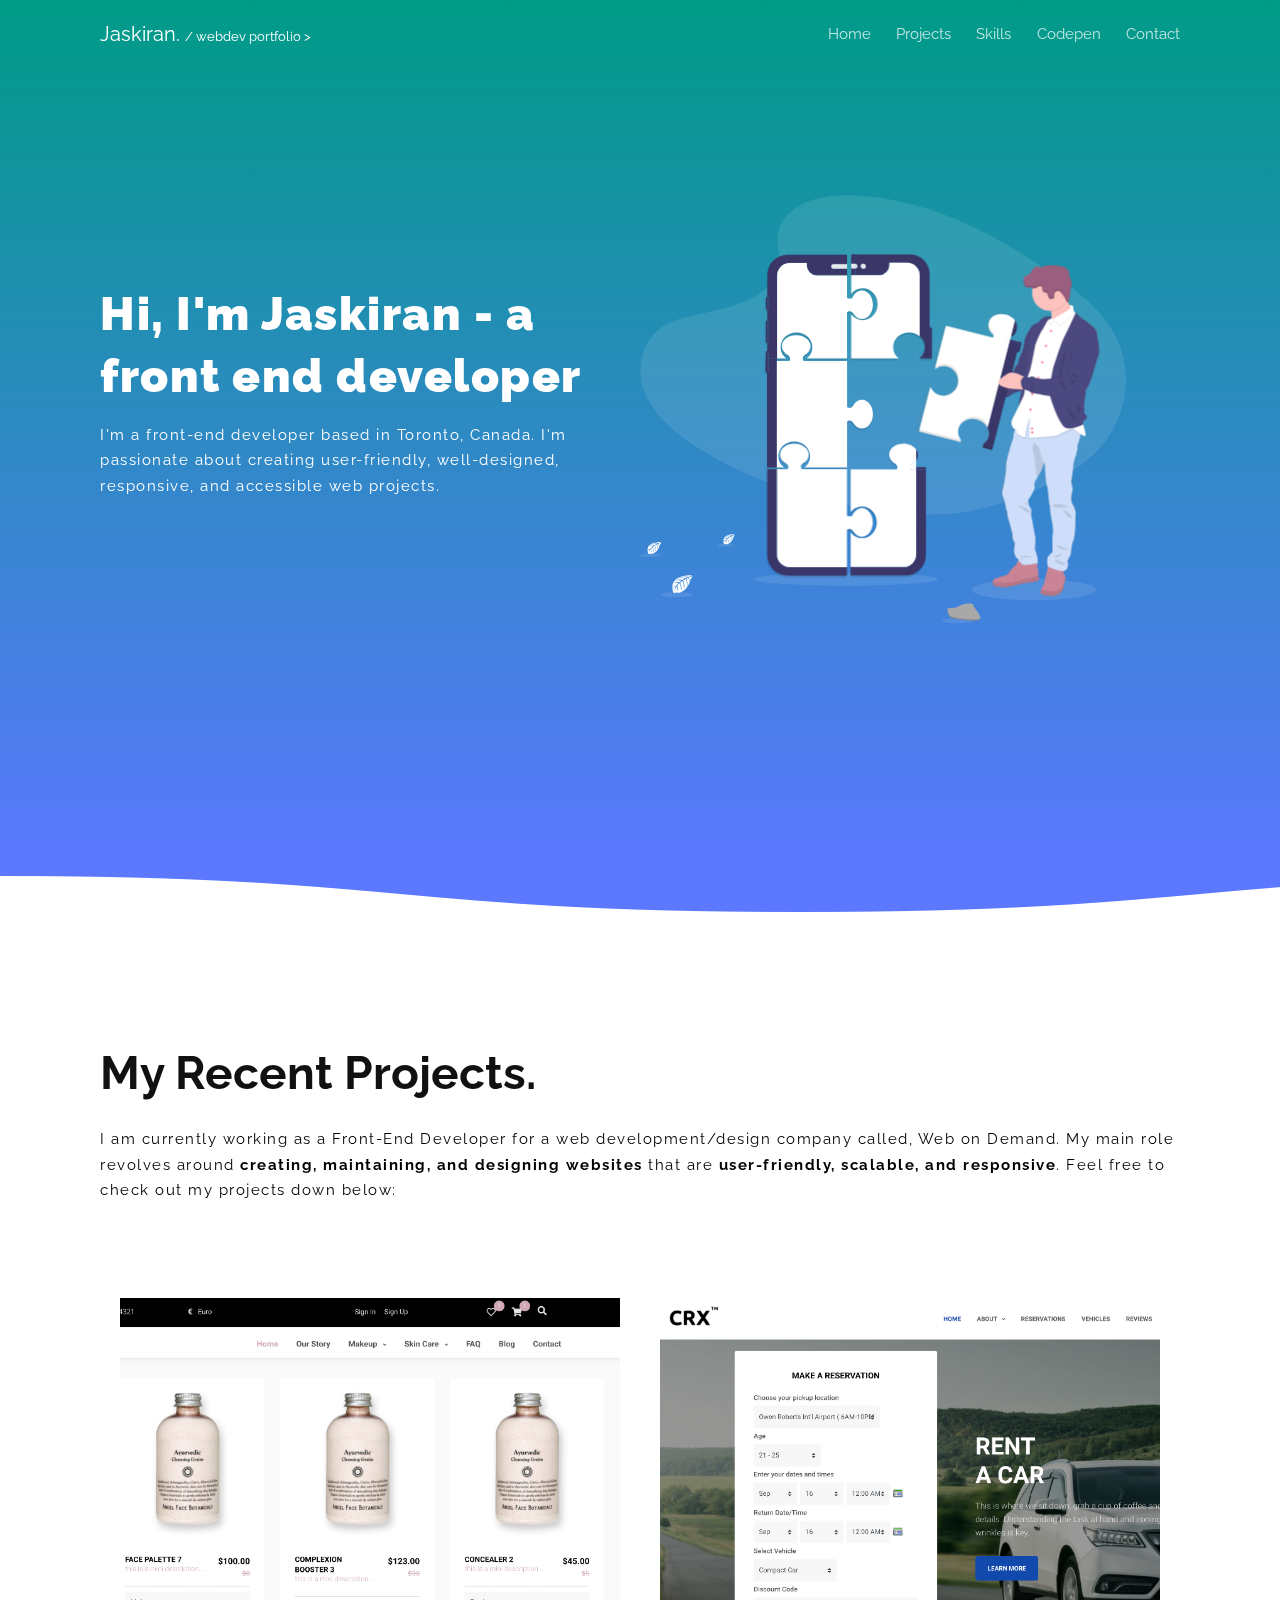
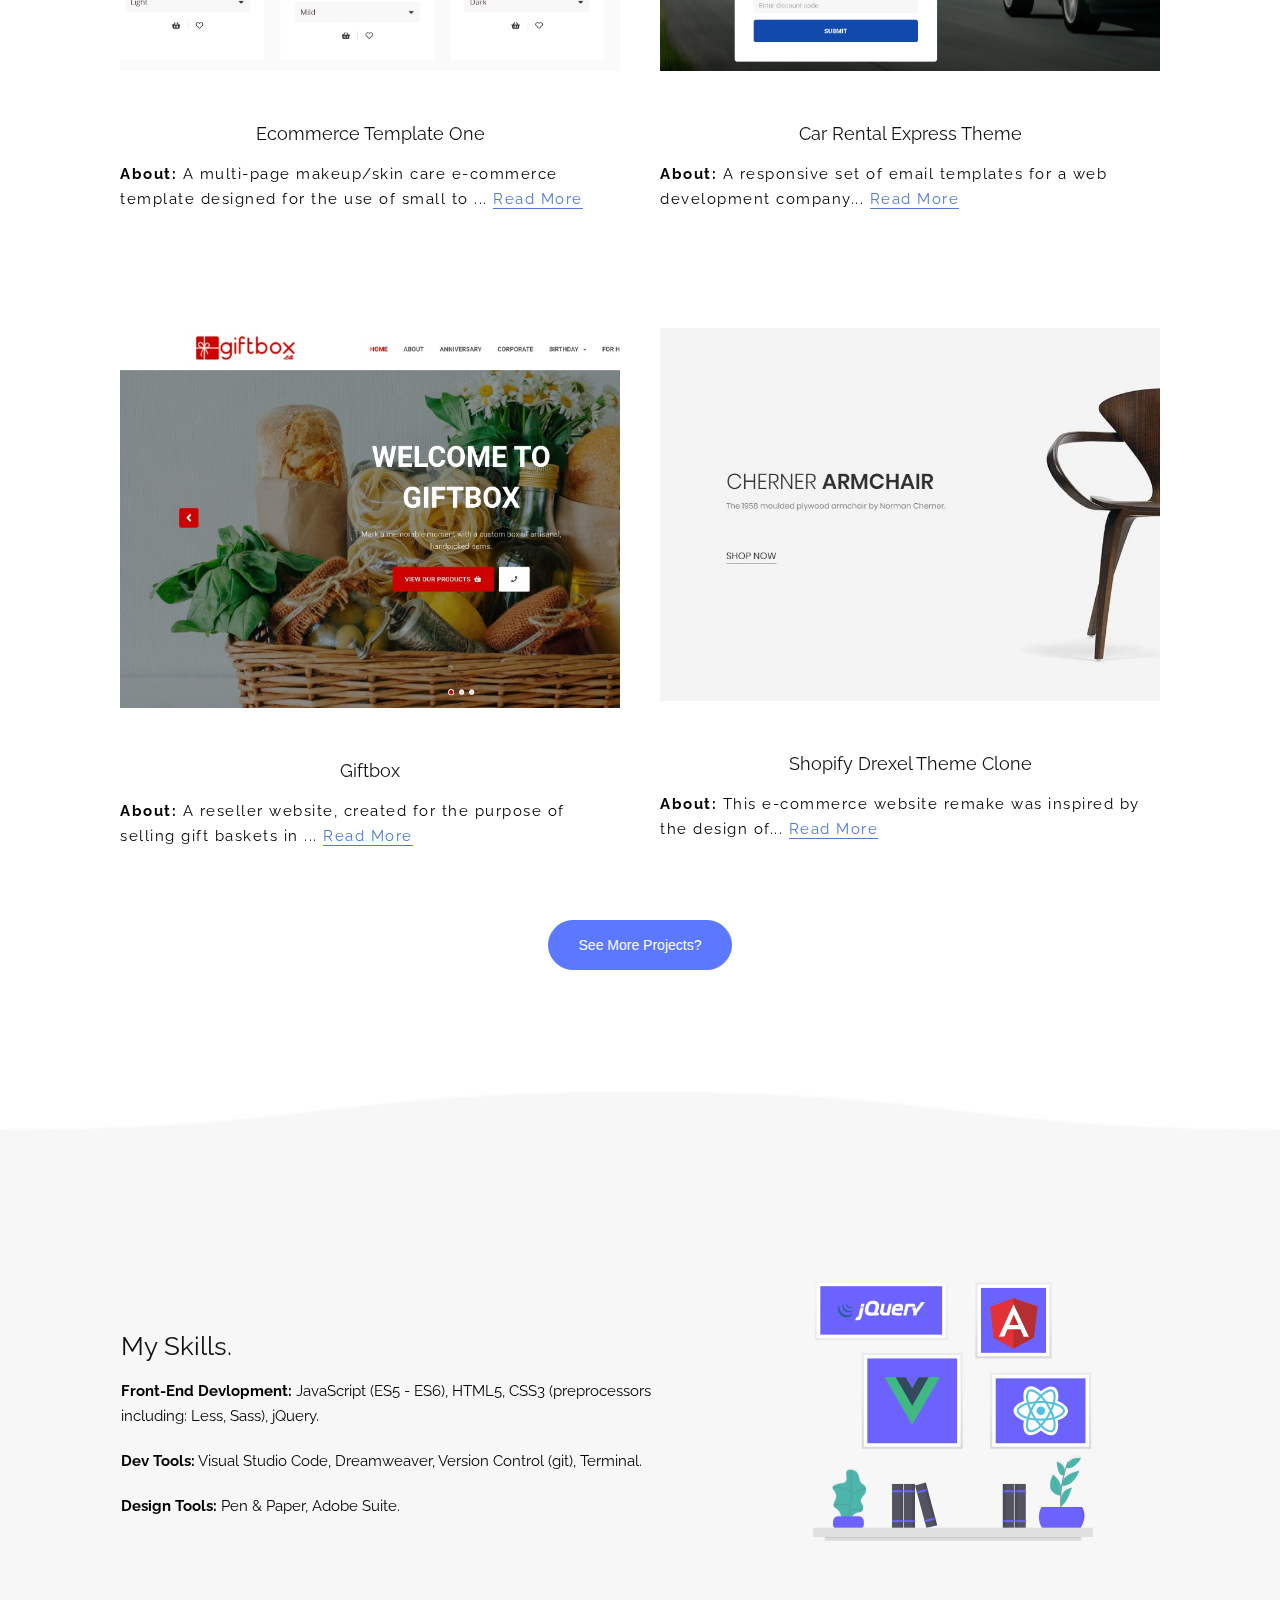
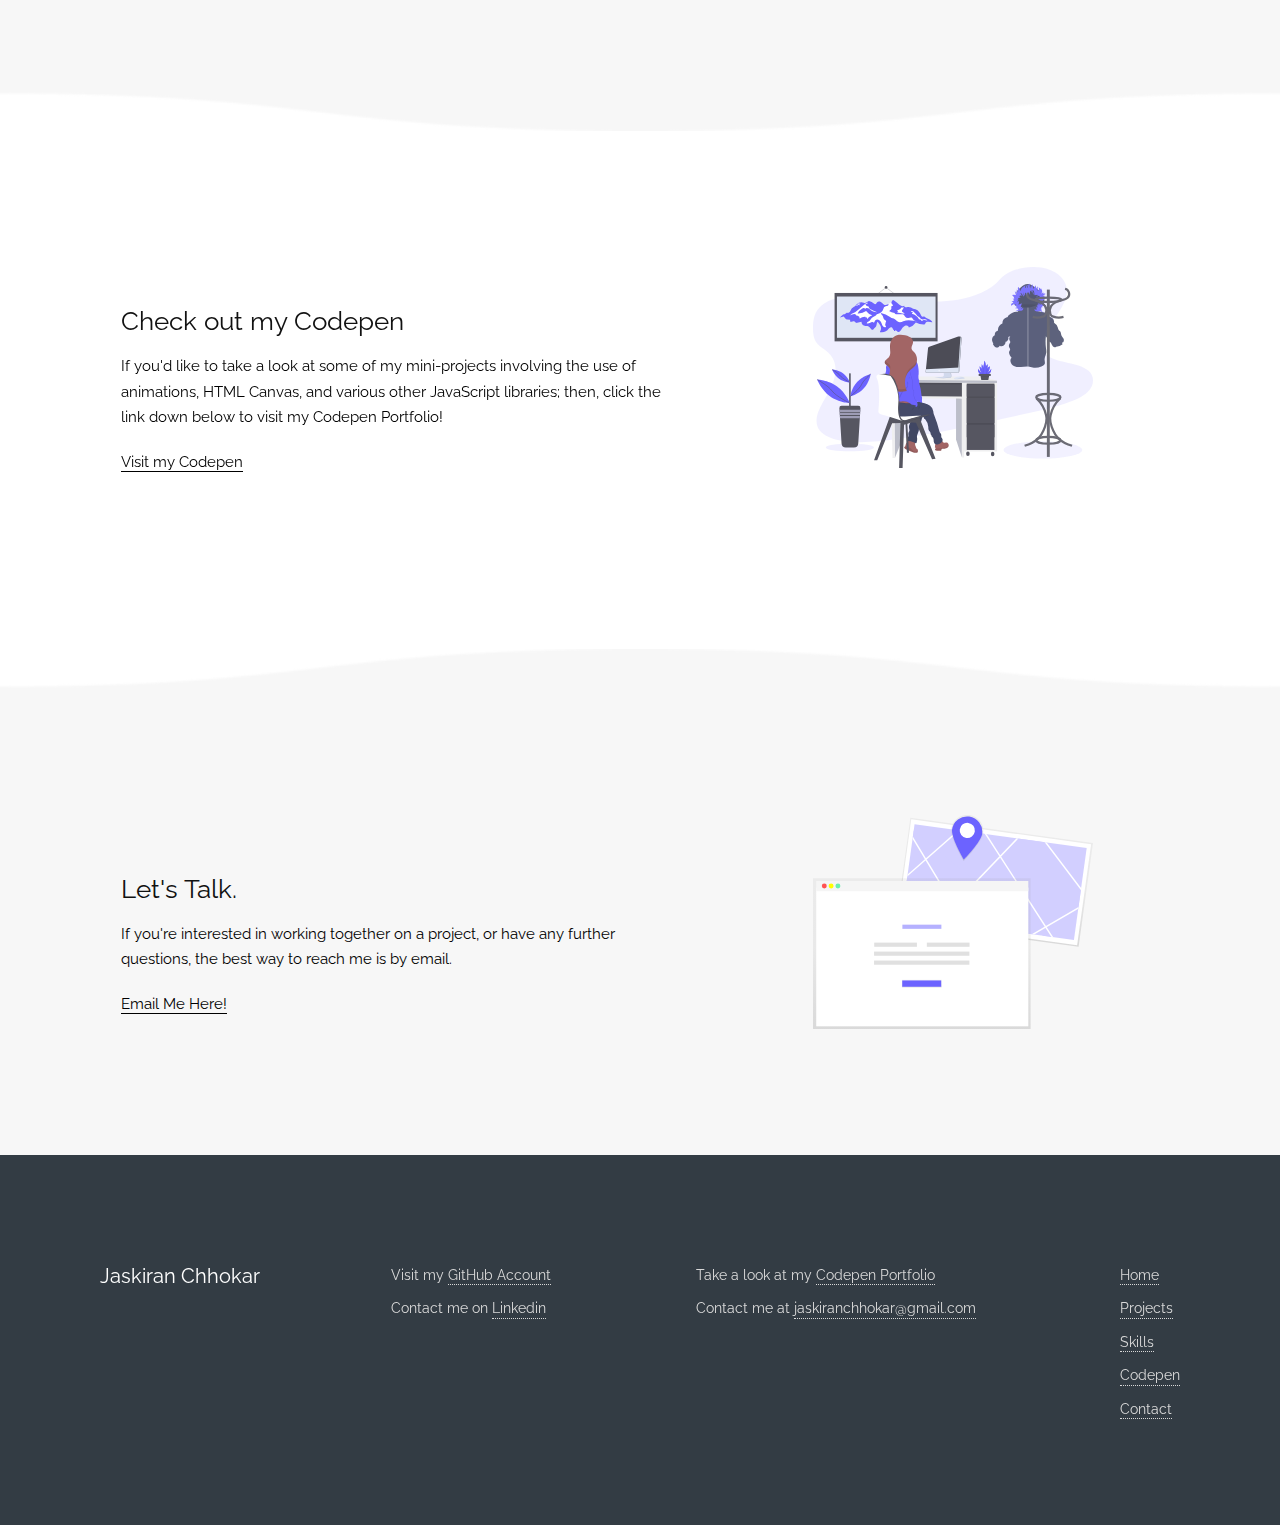
==== commit f44b2a6d: "update project details" ====
--- a/index.html
+++ b/index.html
@@ -351,26 +351,26 @@
 				<div class="step">
 					<div class="step-media">
 						<a href="https://ecommerce1.webondemand.com/" target="_blank">
-							<img src="images/ecommerce-template-one.jpg" width="500" class="step-image">
+							<img src="images/ecommerce-template-one.jpg" width="500" class="step-image" loading="lazy">
 						</a>
 					</div>
 					<h4>Ecommerce Template One</h4>
 					<p class="projects-subtext">
-						<strong>About:</strong> A fully responsive e-commerce website template that is heavily customized to tailor...
-						<a class="projects-link" target="_blank" href="projects/project2.html">Read More</a>
+						<strong>About:</strong> A multi-page makeup/skin care e-commerce template designed for the use of small to ...
+						<a class="projects-link" target="_blank" href="projects/project1.html">Read More</a>
 					</p>
 				</div>
 				<div class="step">
 					<div class="step-media">
 						<a href="http://theme1.gocrx.com/" target="_blank">
-							<img src="images/crx-theme-one.jpg" width="500" class="step-image">
+							<img src="images/crx-theme-one.jpg" width="500" class="step-image" loading="lazy">
 						</a>
 					</div>
 					<h4>Car Rental Express Theme</h4>
 					<p class="projects-subtext">
 						<strong>About:</strong>
 						A responsive set of email templates for a web development company...
-						<a class="projects-link" target="_blank" href="projects/project4.html">Read More</a>
+						<a class="projects-link" target="_blank" href="projects/project2.html">Read More</a>
 					</p>
 				</div>
 			</div>
@@ -378,25 +378,25 @@
 				<div class="step">
 					<div class="step-media">
 						<a href="http://giftbox.ca.webondemand.com/" target="_blank">
-							<img src="images/giftbox.jpg" width="500" height="380" class="step-image">
+							<img src="images/giftbox.jpg" width="500" height="380" class="step-image" loading="lazy">
 						</a>
 					</div>
 					<h4>Giftbox</h4>
 					<p class="projects-subtext">
-						<strong>About:</strong> The entire login system for a content management system called WebTML...
+						<strong>About:</strong> A reseller website, created for the purpose of selling gift baskets in ...
 						<a class="projects-link" target="_blank" href="projects/project3.html">Read More</a>
 					</p>
 				</div>
 				<div class="step">
 					<div class="step-media">
 						<a href="https://jaskiran-chhokar.github.io/Shopify-Theme-Remake/" target="_blank">
-							<img src="images/drexel-theme.JPG" width="500" height="373" class="step-image">
+							<img src="images/drexel-theme.JPG" width="500" height="373" class="step-image" loading="lazy">
 						</a>
 					</div>
 					<h4>Shopify Drexel Theme Clone</h4>
 					<p class="projects-subtext">
 						<strong>About:</strong> This e-commerce website remake was inspired by the design of...
-						<a class="projects-link" target="_blank" href="projects/project1.html">Read More</a>
+						<a class="projects-link" target="_blank" href="projects/project4.html">Read More</a>
 					</p>
 				</div>
 			</div>
@@ -404,7 +404,7 @@
 				<div class="step step-hidden">
 					<div class="step-media">
 						<a href="https://interiordesign1.webondemand.com/" target="_blank">
-							<img src="images/interior-design.jpg" width="500" height="373" class="step-image">
+							<img src="images/interior-design.jpg" width="500" height="373" class="step-image" loading="lazy">
 						</a>
 					</div>
 					<h4>Interior Design Theme</h4>
@@ -416,14 +416,14 @@
 				<div class="step step-hidden">
 					<div class="step-media">
 							<a href="https://ecommerce5.webondemand.com/" target="_blank">
-								<img src="images/ecommerce-template-five.jpg" width="500" height="373" class="step-image">
+								<img src="images/ecommerce-template-five.jpg" width="500" height="373" class="step-image" loading="lazy">
 							</a>
 					</div>
 					<h4>Ecommerce Template Two</h4>
 					<p class="projects-subtext">
 						<strong>About:</strong>
-						A full CRUD application with allows users to read, update, delete
-						<a class="projects-link" target="_blank" href="projects/project8.html">Read More</a>
+						A multi-page e-commerce template designed for the use of small to ... 
+						<a class="projects-link" target="_blank" href="projects/project6.html">Read More</a>
 					</p>
 				</div>
 			</div>
@@ -431,7 +431,7 @@
 				<div class="step step-hidden">
 					<div class="step-media">
 						<a href="https://jaskiran-chhokar.github.io/retail-agency/" target="_blank">
-							<img src="images/eva-maria.JPG" width="500" class="step-image">
+							<img src="images/eva-maria.JPG" width="500" class="step-image" loading="lazy">
 						</a>
 					</div>
 					<h4>Landing Page for App Developers</h4>
@@ -443,14 +443,14 @@
 				<div class="step step-hidden">
 					<div class="step-media">
 						<a href="https://jaskiran-chhokar.github.io/Edukado/" target="_blank">
-							<img src="images/edukado.jpg" width="500" height="373" class="step-image">
+							<img src="images/edukado.jpg" width="500" height="373" class="step-image" loading="lazy">
 						</a>
 					</div>
 					<h4>Edukado Landing Page</h4>
 					<p class="projects-subtext">
 						<strong>About:</strong>
-						A production level application that allows freelancers or business...
-						<a class="projects-link" target="_blank" href="projects/project6.html">Read More</a>
+						Edukado is a startup company that is working towards ...
+						<a class="projects-link" target="_blank" href="projects/project8.html">Read More</a>
 					</p>
 				</div>
 			</div>
